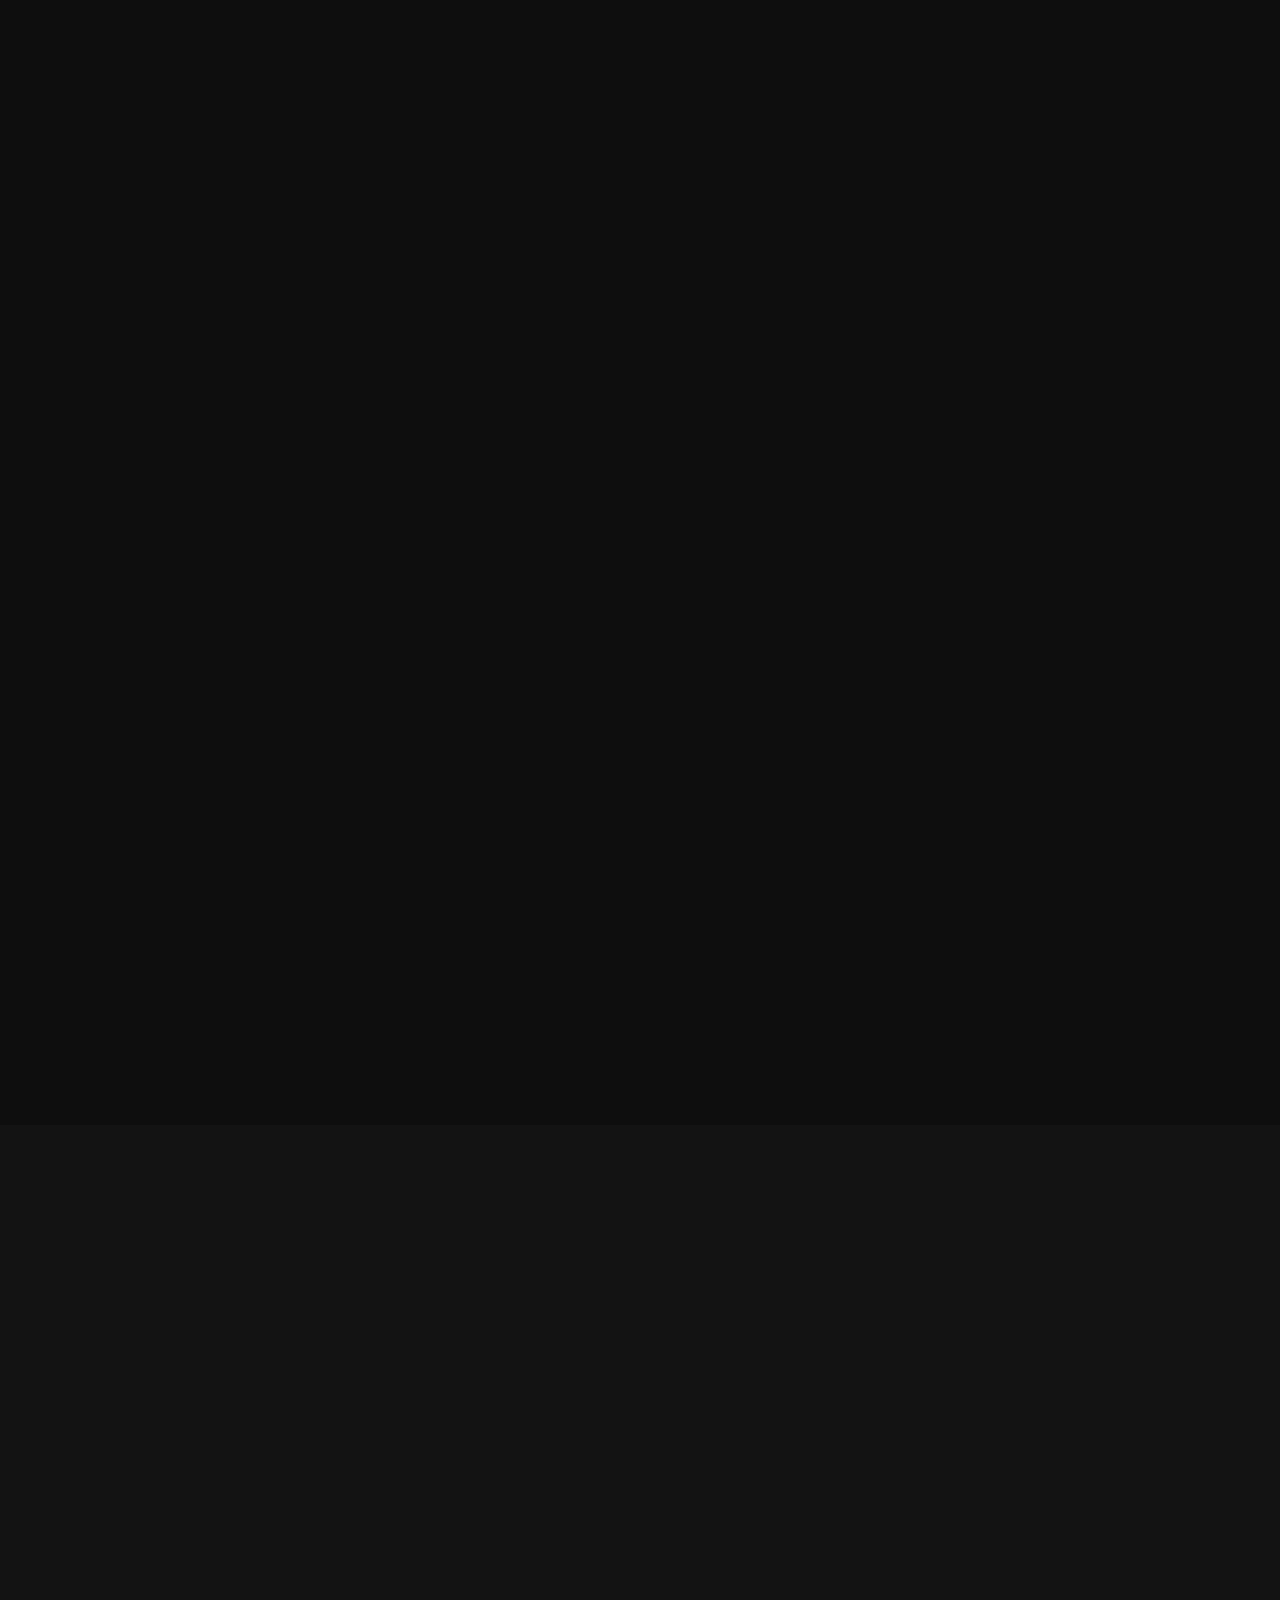
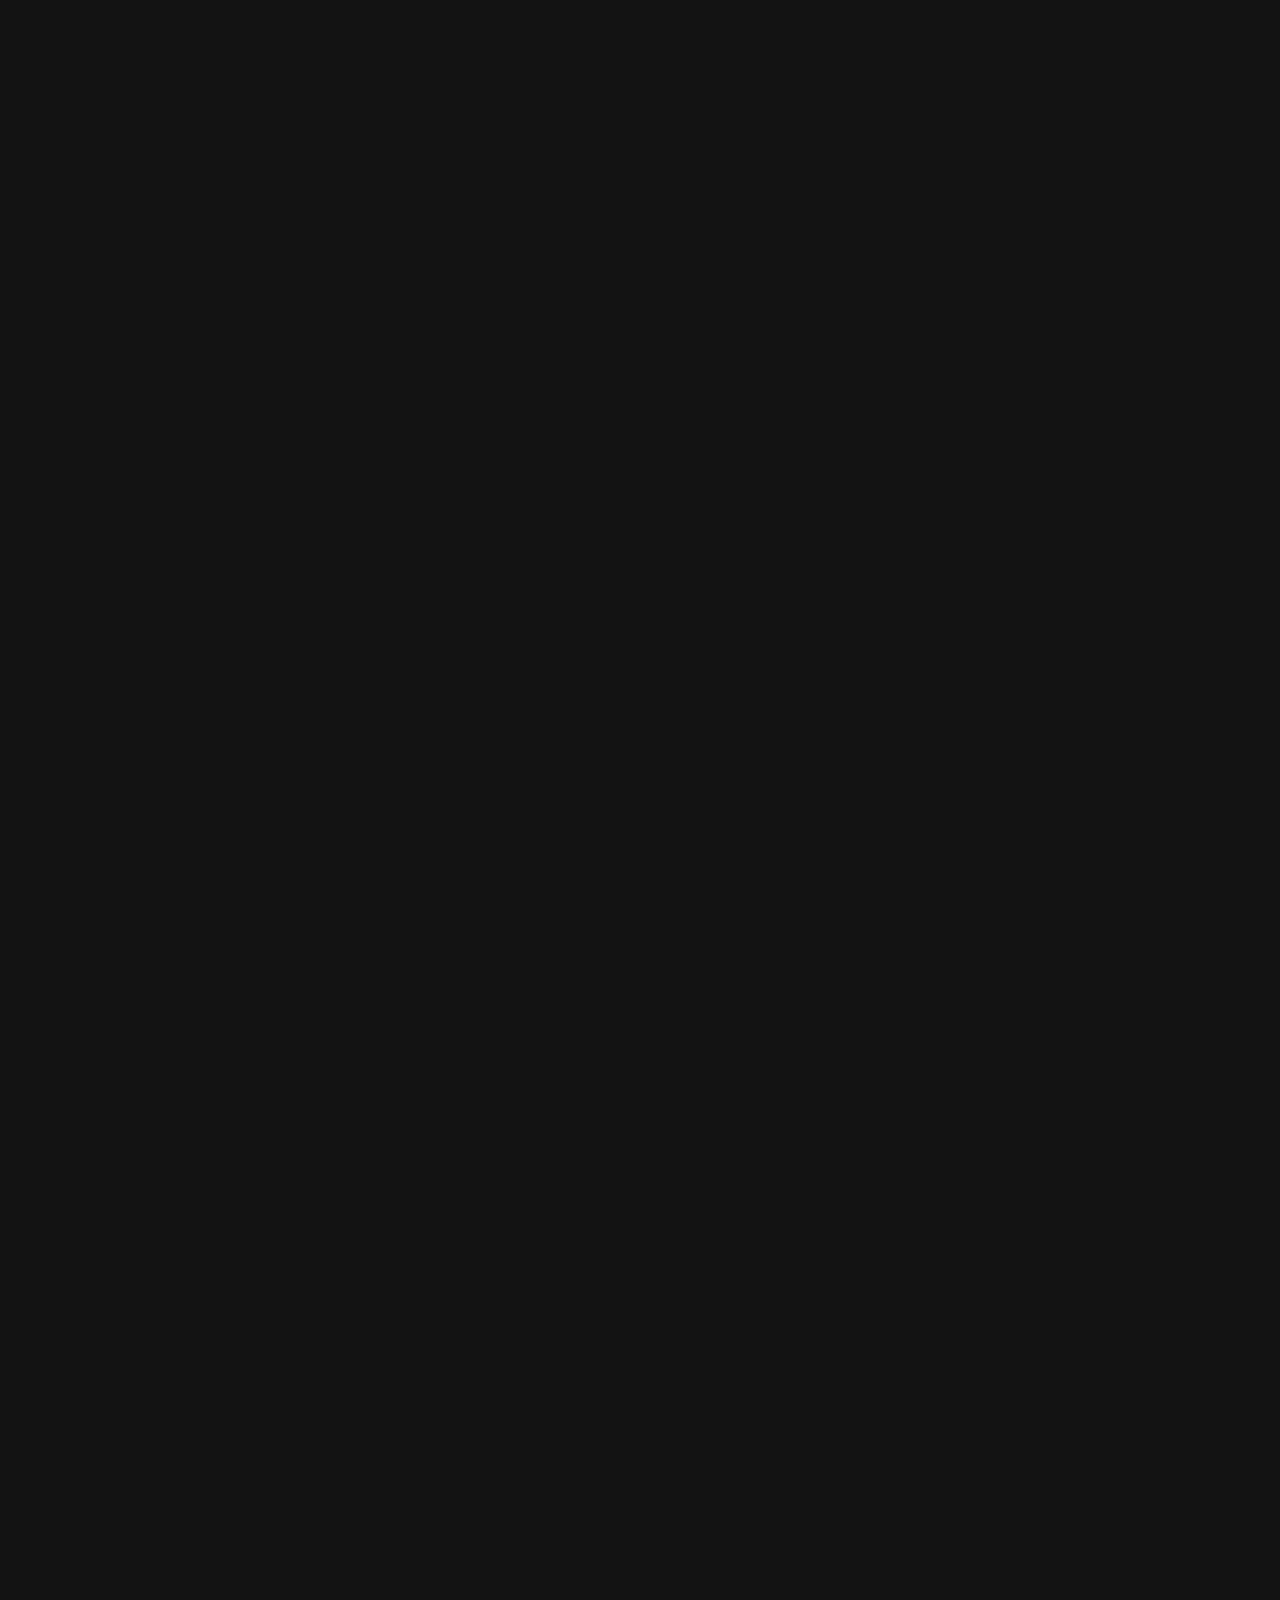
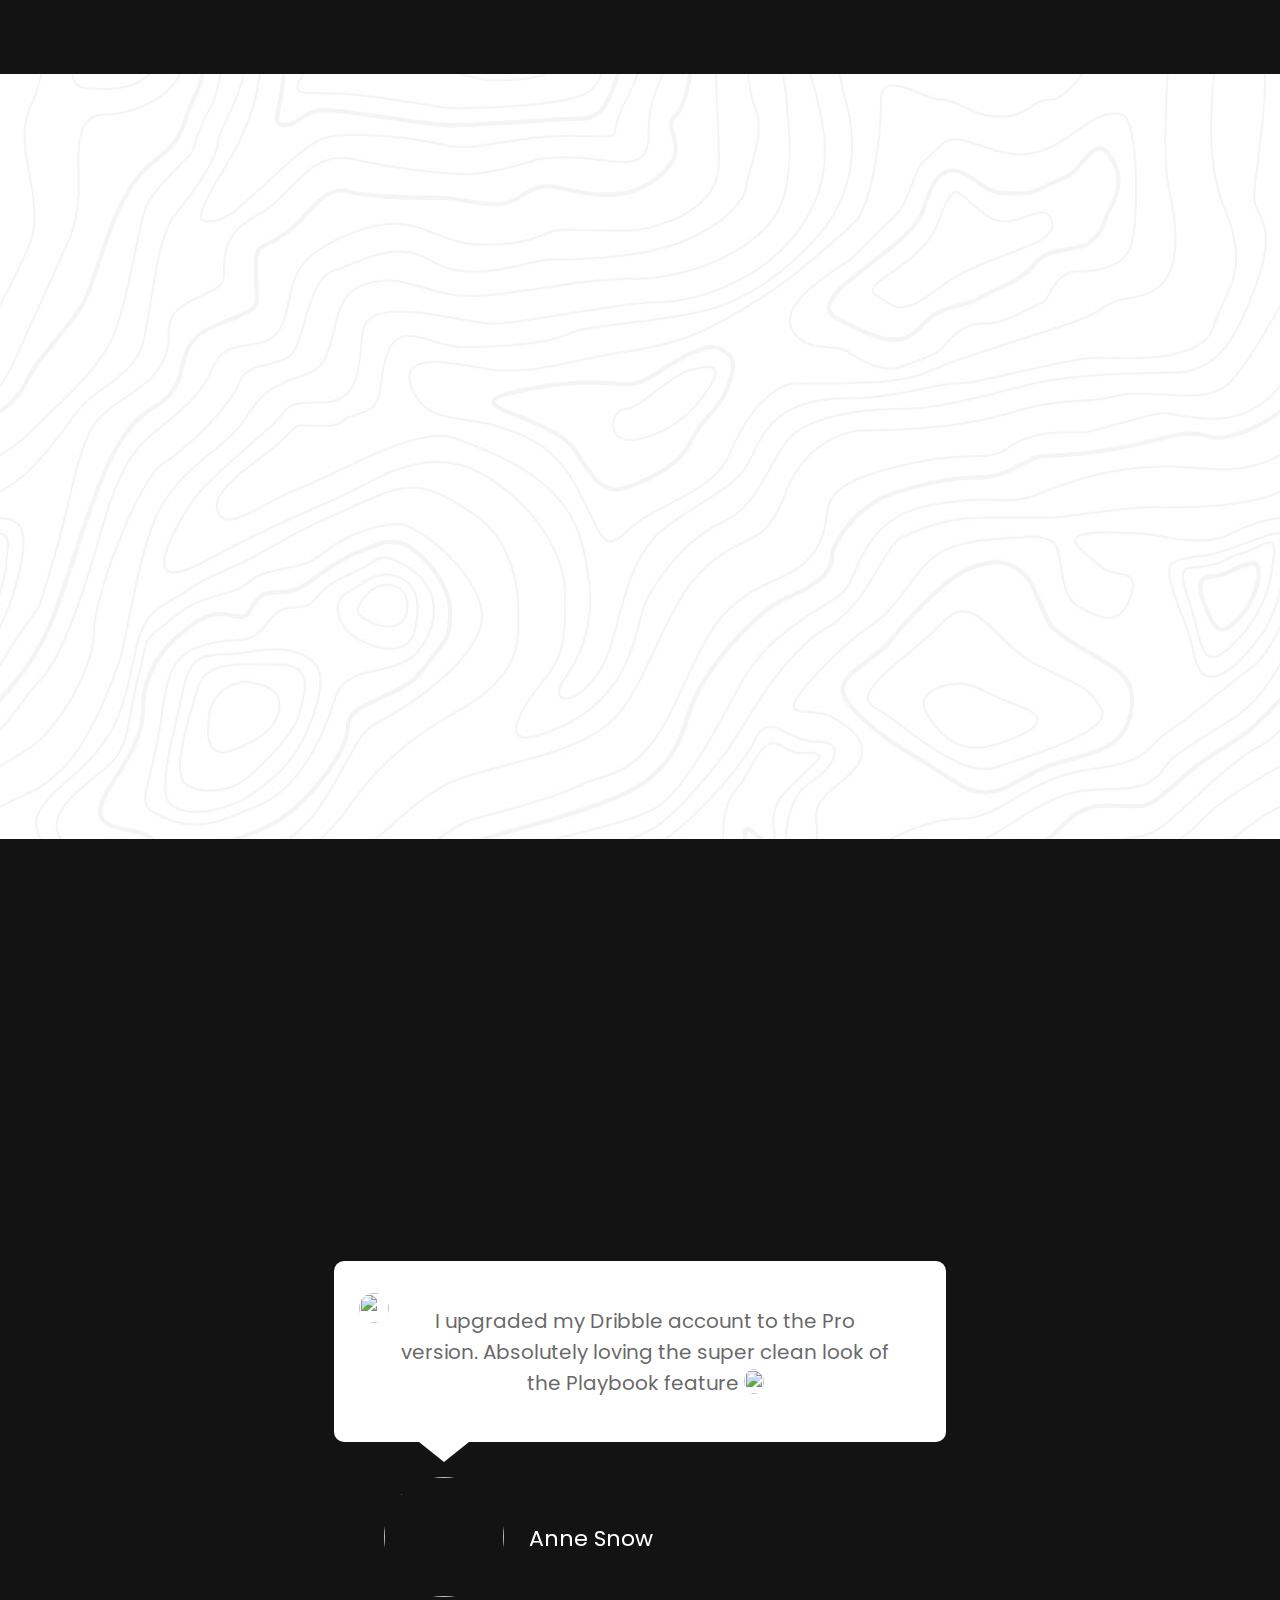
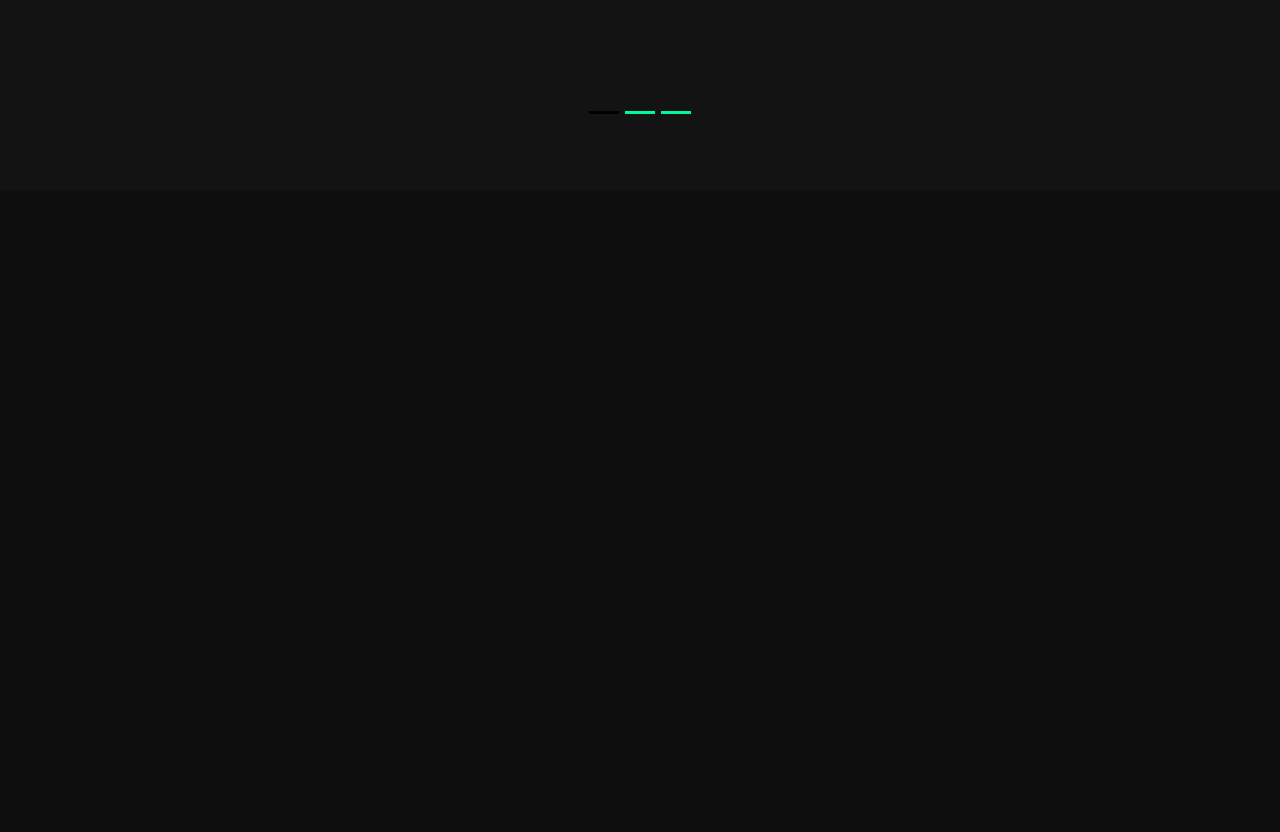
==== index.html @ e37e9ab7 "ff" ====
<!doctype html>
<html lang="en">
<head>
<meta charset="utf-8">
<meta name="viewport" content="width=device-width, initial-scale=1, shrink-to-fit=no">
<meta name="format-detection" content="telephone=no">
<meta name="theme-color" content="#33a16e"/>
<title>Pixel n Pixels</title>
<meta name="author" content="Themezinho">
<meta name="description" content="Unicord | Creative Portfolio for Freelancers & Agencies">
<meta name="keywords" content="creative, works, showcase, portfolio, highlight, projects, parallax, agency, digital, studio, css, animation, transition, svg, html, css">

<!-- SOCIAL MEDIA META -->
<meta property="og:description" content="Unicord | Creative Portfolio for Freelancers & Agencies">
<meta property="og:image" content="http://www.themezinho.net/unicord/preview.png">
<meta property="og:site_name" content="unicord">
<meta property="og:title" content="Unicord">
<meta property="og:type" content="website">
<meta property="og:url" content="http://www.themezinho.net/unicord">

<!-- TWITTER META -->
<meta name="twitter:card" content="summary">
<meta name="twitter:site" content="@unicord">
<meta name="twitter:creator" content="@unicord">
<meta name="twitter:title" content="unicord">
<meta name="twitter:description" content="Unicord | Creative Portfolio for Freelancers & Agencies">
<meta name="twitter:image" content="http://www.themezinho.net/unicord/preview.png">


<!-- CSS FILES -->
<link rel="stylesheet" href="css/font-awesome.min.css">
<link rel="stylesheet" href="css/animate.min.css">
<link rel="stylesheet" href="css/swiper.min.css">
<link rel="stylesheet" href="css/bootstrap.min.css">
<link rel="stylesheet" href="css/style.css">
<link rel="stylesheet" href="css/style1.css">
<link rel="stylesheet" href="css/testimonials.css">
<link rel="stylesheet" href="css/clients.css">

<!-- Basic stylesheet -->
<link rel="stylesheet" href="css/owl.carousel.css">
 
<!-- Default Theme -->
<link rel="stylesheet" href="css/owl.theme.css">

<!-- <link rel="stylesheet" type="text/css" href="https://cdn.jsdelivr.net/gh/kenwheeler/slick@1.8.1/slick/slick-theme.css" />
<link rel="stylesheet" type="text/css" href="https://cdn.jsdelivr.net/npm/slick-carousel@1.8.1/slick/slick.css" />
<script type="text/javascript" src="https://cdn.jsdelivr.net/npm/slick-carousel@1.8.1/slick/slick.min.js"></script> -->

</head>
<body>
<!-- <div class="transition-overlay">
  <div class="green-layer"></div>
  <div class="black-layer"></div>
</div> -->
<!-- end transition-overlay -->
<nav class="navigation-menu">
  <div class="green-layer"></div>
  <div class="black-layer"></div>
  <div class="inner">
    <ul>
      <li><a href="#">About Us</a>
      </li>
      <li><a href="unicord.html">Portfolio</a></li>
      <li><a href="#">Services</a>
      </li>
      <li><a href="news.html">Client</a></li>
      <li><a href="say-hello.html">Contact</a></li>
    </ul>
    <address>
    Pixels n Pixel<br>
    Address<br>
    Contect
    </address>
  </div>
  <!-- end inner -->
</nav>
<!-- end navigation-menu -->
  <nav class="navbar">
    <!-- <div class="logo"> <a href="index.html"><img src="images/logo.png" alt="Image"></a> </div> -->
    <div class="logo"  > <a href="index.html"><img src="images/img/pnplogo.png" alt="Image"></a> </div>
    
    <!-- end logo -->
    <!-- <div class="email-us">Say <a href="#"><span>hello</span>Pixels n Pixel</a></div> -->
    <!-- <div class="email-us"> <a href="#">Pixels n Pixel</a></div> -->
    <!-- end email-us -->
    <!-- <div class="languages"> <a href="#" class="active">EN</a> <a href="#">RU</a> </div> -->
    <!-- end languages -->
    <div class="sandwich-nav"> <b>MENU</b>
      <div class="sandwich-btn circle" id="sandwich-btn" data-dist="7"> <span></span> <span></span> </div>
      <!-- end sandwich-btn -->

    </div>
    <!-- end sandwich-nav -->
  </nav>
  <!-- end navbar -->
<header class="header">
  <div class="slider">
    <div class="swiper-container gallery-top">
      <div class="swiper-wrapper">
        <div class="swiper-slide">
          <div class="slide-inner " style="background-image:url('images/img/CommercialWork.png')"> </div>
          <!-- end slide-inner -->
        </div>
        <!-- end swiper-slide -->
        <div class="swiper-slide">
          <div class="slide-inner bg-image" data-background="images/img/AnimationWork.png"> </div>
          <!-- end slide-inner -->
        </div>
        <!-- end swiper-slide -->
        <div class="swiper-slide">
          <div class="slide-inner bg-image" data-background="images/img/WineHomepagephoto.jpg"> </div>
          <!-- end slide-inner -->
        </div>
        <!-- end swiper-slide -->
        <div class="swiper-slide">
          <div class="slide-inner bg-image" data-background="images/img/GraphicDesignWork.jpg"> </div>
          <!-- end slide-inner -->
        </div>
      </div>
      <!-- Add Arrows -->
      <div class="swiper-pagination"></div>
    </div>
    <div class="swiper-container gallery-thumbs">
      <div class="swiper-wrapper">
        <div class="swiper-slide"> Commercial<a href="#">View Advertisement Work
          <div class="plus"><i class="fa fa-eye" aria-hidden="true"></i></div>
          </a> </div>
        <!-- end swiper-slide -->
        <div class="swiper-slide"> Animation<a href="#">View Animation Work
          <div class="plus"><i class="fa fa-eye" aria-hidden="true"></i></div>
          </a> </div>
        <!-- end swiper-slide -->
        <div class="swiper-slide"> Photography<a href="#">View Photography Work
          <div class="plus"><i class="fa fa-eye" aria-hidden="true"></i></div>
          </a> </div>
        <!-- end swiper-slide -->
        <div class="swiper-slide"> Graphic Desing<a href="#">View Graphic Design Work
          <div class="plus"><i class="fa fa-eye" aria-hidden="true"></i></div>
          </a> </div>
      </div>
    </div>
  </div>
  <!-- end slider -->
  <ul class="social-media">
    <li><a href="https://www.facebook.com/pixelnpixels"><i class="fa fa-facebook"></i></a></li>
    <li><a href="https://twitter.com/PixelNPixels"><i class="fa fa-twitter"></i></a></li>
    <li><a href="#"><i class="fa fa-dribbble"></i></a></li>
    <li><a href="https://www.linkedin.com/company/pixelnpixels/"><i class="fa fa-linkedin"></i></a></li>
    <li><a href="https://www.youtube.com/channel/UC-dp2tQywR9Y2iyID9UK_Xg/featured"><i class="fa fa-youtube-play"></i></a></li>
  </ul>
  <div class="scroll-down"><b>SCROLL DOWN</b><span></span></div>
  <!-- end scroll-down -->
</header>
<!-- end header -->

<!-- <div class="header-spacing"></div> -->
<!-- end header-spacing -->
<!-- <main> -->
<section class="works">
  <div class="container">
    <div class="row">
      <div class="col-12 wow fadeIn">
        <!-- <h6 class="white">SMOOTH INTERFACE INTERACTION</h6> -->
        <h2 data-text="Works" class="white">Our selected works</h2>
      </div>
      <!-- end col-12 -->
      <div class="col-12">
        <div class="project-box wow fadeIn" data-bg="#faf8ed">
          <figure> <a href="images/img/CommercialWork.png" data-fancybox><img src="images/img/CommercialWork.png" alt="Image"></a></figure>
          <div class="content-box">
            <div class="inner white">
              <h3 class="white"><span>Commercial</span>Works</h3>
              <div class="custom-link"> <a href="works-single.html">
                <div class="lines white"> <span></span> <span></span> </div>
                <!-- end lines -->
                <b class="white">View More</b></a> </div>
              <!-- end custom-link -->
            </div>
            <!-- end inner -->
          </div>
          <!-- end content-box -->
        </div>
        <!-- end project-box -->
        <div class="project-box wow fadeIn" data-bg="#ece6f4">
          <figure> <a href="images/img/PhotographyWork.png" data-fancybox><img src="images/img/PhotographyWork.png" alt="Image"></a></figure>
          <div class="content-box">
            <div class="inner white">
              <h3 class="white"><span>Photography</span>Works</h3>
              <div class="custom-link"> <a href="works-single.html">
                <div class="lines"> <span></span> <span></span> </div>
                <!-- end lines -->
                <b class="white">View More</b></a> </div>
              <!-- end custom-link -->
            </div>
            <!-- end inner -->
          </div>
          <!-- end content-box -->
        </div>
        <!-- end project-box -->
        <div class="project-box wow fadeIn" data-bg="#ebf8f3">
          <figure> <a href="images/img/GraphicDesignWork.png" data-fancybox><img src="images/img/GraphicDesignWork.jpg" alt="Image"></a></figure>
          <div class="content-box">
            <div class="inner white">
              <h3 class="white"><span>Graphic Design</span>Works</h3>
              <div class="custom-link"> <a href="works-single.html">
                <div class="lines"> <span></span> <span></span> </div>
                <!-- end lines -->
                <b class="white">View More</b></a> </div>
              <!-- end custom-link -->
            </div>
            <!-- end inner -->
          </div>
          <!-- end content-box -->
        </div>
        <div class="project-box wow fadeIn" data-bg="#ece6f4">
          <figure> <a href="images/img/AnimationWork.png" data-fancybox><img src="images/img/AnimationWork.png" alt="Image"></a></figure>
          <div class="content-box">
            <div class="inner white">
              <h3 class="white"><span>Animation</span>Works</h3>
              <div class="custom-link"> <a href="works-single.html">
                <div class="lines"> <span></span> <span></span> </div>
                <!-- end lines -->
                <b class="white">View More</b></a> </div>
              <!-- end custom-link -->
            </div>
            <!-- end inner -->
          </div>
          <!-- end content-box -->
        </div>
        <!-- end project-box -->
      </div>
      <!-- end col-12 -->
    </div>
    <!-- end row -->
  </div>
  <!-- end container -->
</section>



<section class="clients">
  <div class="container">
    <div class="row">
      <div class="col-lg-5 wow fadeIn" style="visibility: visible; animation-name: fadeIn;">
        <h6>START WORKING WITH US</h6>
        <h2>Our clients</h2>
        <h4>Do you have a project opportunity, or are you just a looking to get creative solutions?</h4>
        <div class="custom-link wow fadeIn" style="visibility: visible; animation-name: fadeIn;"> <a href="#">
          <div class="lines"> <span></span> <span></span> </div>
          <!-- end lines --> 
          <b>BE OUR CLIENT</b></a> </div>
        <!-- end custom-link --> 
      </div>
      <!-- end col-4 -->
      <div class="col-lg-7 wow fadeIn" data-wow-delay="0.10s" style="visibility: visible; animation-delay: 0.1s; animation-name: fadeIn;">

         <div id="carouselExampleIndicators" class="carousel slide" data-ride="carousel">

           <!-- <div style="margin-top:10%">
            <ol class="carousel-indicators">
              <li data-target="#carousel-example" data-slide-to="0" class=""></li>
              <li data-target="#carousel-example" data-slide-to="1" class=""></li>
              <li data-target="#carousel-example" data-slide-to="2" class="active"></li>
            </ol>
          </div>   -->

            <ol class="carousel-indicators">
              <li data-target="#carouselExampleIndicators" data-slide-to="0" class="active"></li>
              <li data-target="#carouselExampleIndicators" data-slide-to="1" class=""></li>
              <!-- <li data-target="#carouselExampleIndicators" data-slide-to="2" class=""></li> -->
            </ol>

            <div class="carousel-inner">
              <div class="carousel-item active">
                <!-- <img src="..." alt="..."> -->
                <div class="carousel-caption  d-block">
                  <ul>
                    <li><img class="img" src="images/PNGLogo/BWLogo/401AutoRVGroup.png" alt="Image"><small>401AutoRVGroup</small></li>
                    <li><img class="img" src="images/PNGLogo/BWLogo/Afflatus.png" alt="Image"><small>Afflatus</small></li>
                    <li><img class="img" src="images/PNGLogo/BWLogo/AnantAssociatesPvtLtd.png" alt="Image"><small>AnantAssociatesPvtLtd</small></li>
                  </ul>
                  <ul>  
                    <li><img class="img" src="images/PNGLogo/BWLogo/Borges.png" alt="Image"><small>Borges</small></li>
                    <li><img class="img" src="images/PNGLogo/BWLogo/Excel.png" alt="Image"><small>Excel</small></li>
                    <li><img class="img" src="images/PNGLogo/BWLogo/FeroTravels.png" alt="Image"><small>FeroTravels</small></li>
                  </ul> 
                  <ul>
                    <li><img class="img" src="images/PNGLogo/BWLogo/GalaxyPacktech.png" alt="Image"><small>GalaxyPacktech</small></li>
                    <li><img class="img" src="images/PNGLogo/BWLogo/Iffort.png" alt="Image"><small>Iffort</small></li>
                    <li><img class="img" src="images/PNGLogo/BWLogo/Interiorig.png" alt="Image"><small>Interiorig</small></li>
                  </ul> 
                   
                </div>
              </div>

              <div class="carousel-item">
                <!-- <img src="..." alt="..."> -->
                <div class="carousel-caption  d-block">
                  
                  <ul>
                    <li><img class="img" src="images/PNGLogo/BWLogo/JAMartinStudio.png" alt="Image"><small>JAMartinStudio</small></li>
                    <li><img class="img" src="images/PNGLogo/BWLogo/KiiKii.png" alt="Image"><small>KiiKii</small></li>
                    <li><img class="img" src="images/PNGLogo/BWLogo/Konnectsell.png" alt="Image"><small>Konnectsell</small></li>
                  </ul>  
                  <ul>
                    <li><img class="img" src="images/PNGLogo/BWLogo/MisterBrown.png" alt="Image"><small>MisterBrown</small></li>
                    <li><img class="img" src="images/PNGLogo/BWLogo/OrchhaClub&Resort.png" alt="Image"><small>OrchhaClub&Resort</small></li>
                    <li><img class="img" src="images/PNGLogo/BWLogo/Pelican.png" alt="Image"><small>Pelican</small></li>
                    
                  </ul> 
                  <ul>
                   <li><img class="img" src="images/PNGLogo/BWLogo/RotaryInternational.png" alt="Image"><small>RotaryInternational</small></li>
                   <li><img class="img" src="images/PNGLogo/BWLogo/ShirgulTechnologies.png" alt="Image"><small>ShirgulTechnologies</small></li>
                    <li><img class="img" src="images/PNGLogo/BWLogo/Typerium.png" alt="Image"><small>Typerium</small></li>
                  </ul>
                </div>
              </div>

            
              
            </div>

            <!-- <a class="carousel-control-prev" href="#carouselExampleIndicators" role="button" data-slide="prev">
              <span class="carousel-control-prev-icon" aria-hidden="true"></span>
              <span class="sr-only">Previous</span>
            </a>
            <a class="carousel-control-next" href="#carouselExampleIndicators" role="button" data-slide="next">
              <span class="carousel-control-next-icon" aria-hidden="true"></span>
              <span class="sr-only">Next</span>
            </a> -->

      </div>
      <!-- end col-7 --> 
    </div>
    <!-- end row --> 
  </div>
  <!-- end container --> 
</section>
<!-- End Client -->


<section class="testimonialwork">
  <div class="container">
    <div class="row">
    
              <div class="col-12 wow fadeIn">
                <h2 data-text="Testimonial" class="white">What our <br>clients say</h2>
              </div>

                <div id="carouselExampleTwo" class="carousel slide" data-ride="carousel">
                    <ol class="carousel-indicators">
                      <li data-target="#carouselExampleTwo" data-slide-to="0" class="active"></li>
                      <li data-target="#carouselExampleTwo" data-slide-to="1" class=""></li>
                      <li data-target="#carouselExampleTwo" data-slide-to="2" class=""></li>
                    </ol>
                  <div class="carousel-inner">
                      <div class="carousel-item active">
                          <!-- <img src="..." alt="..."> -->
                          <div class="carousel-caption  d-block">

                             <div class=" col-sm-11 col-md-9 col-lg-8 col-xl-7 mx-auto my-5">
                                <div class="newcard">  
                                    <p class="post"> <span><img class="quote-img" style="width:30px;height:30px" src="https://i.imgur.com/i06xx2I.png"></span> <span class="post-txt">I upgraded my Dribble account to the Pro version. Absolutely loving the super clean look of the Playbook feature </span> <span><img class="nice-img" style="width: 20px;
    height: 25px;" src="https://i.imgur.com/l5AkSHd.png"></span> </p>
                                </div>
                                <div class="arrow-down"></div>
                                <div class="row d-flex justify-content-center">
                                    <div class=""> <img class="profile-pic fit-image" src="https://i.imgur.com/RCwPA3O.jpg"> </div>
                                    <p class="profile-name">Anne Snow</p>
                                </div>
                            </div>

                          </div>
                        </div>

                        <div class="carousel-item">
                          <!-- <img src="..." alt="..."> -->
                          <div class="carousel-caption  d-block">

                              <div class=" col-sm-11 col-md-9 col-lg-8 col-xl-7 mx-auto my-5">
                                <div class="newcard">  
                                    <p class="post"> <span><img class="quote-img" style="width:30px;height:30px" src="https://i.imgur.com/i06xx2I.png"></span> <span class="post-txt">I upgraded my Dribble account to the Pro version. Absolutely loving the super clean look of the Playbook feature </span> <span><img class="nice-img" style="width: 20px;
    height: 25px;" src="https://i.imgur.com/l5AkSHd.png"></span> </p>
                                </div>
                                <div class="arrow-down"></div>
                                <div class="row d-flex justify-content-center">
                                    <div class=""> <img class="profile-pic fit-image" src="https://i.imgur.com/RCwPA3O.jpg"> </div>
                                    <p class="profile-name">Anne Snow</p>
                                </div>
                            </div>

                          </div>
                        </div>

                        <div class="carousel-item">
                          <!-- <img src="..." alt="..."> -->
                          <div class="carousel-caption  d-block">
                         
                              <div class=" col-sm-11 col-md-9 col-lg-8 col-xl-7 mx-auto my-5">
                                <div class="newcard">  
                                    <p class="post"> <span><img class="quote-img" style="width:30px;height:30px" src="https://i.imgur.com/i06xx2I.png"></span> <span class="post-txt">I upgraded my Dribble account to the Pro version. Absolutely loving the super clean look of the Playbook feature </span> <span><img class="nice-img" style="width: 20px;
    height: 25px;" src="https://i.imgur.com/l5AkSHd.png"></span> </p>
                                </div>
                                <div class="arrow-down"></div>
                                <div class="row d-flex justify-content-center">
                                    <div class=""> <img class="profile-pic fit-image" src="https://i.imgur.com/RCwPA3O.jpg"> </div>
                                    <p class="profile-name">Anne Snow</p>
                                </div>
                            </div>

                          </div>
                        </div>

                      </div>
                  </div>
                </div>      

      
              
<!-- Original Testimonials -->
              <!-- <div class=" col-sm-11 col-md-9 col-lg-8 col-xl-7 mx-auto my-5">
                  <div class="newcard">  
                      <p class="post"> <span><img class="quote-img" src="https://i.imgur.com/i06xx2I.png"></span> <span class="post-txt">I upgraded my Dribble account to the Pro version. Absolutely loving the super clean look of the Playbook feature </span> <span><img class="nice-img" src="https://i.imgur.com/l5AkSHd.png"></span> </p>
                  </div>
                  <div class="arrow-down"></div>
                  <div class="row d-flex justify-content-center">
                      <div class=""> <img class="profile-pic fit-image" src="https://i.imgur.com/RCwPA3O.jpg"> </div>
                      <p class="profile-name">Anne Snow</p>
                  </div>
              </div> -->


    </div>
    <!-- end row -->
  </div>
  <!-- end container -->
</section>



<!--end Testimonial carousel  -->

<footer class="footer text-left">
  <div class="footer-quote wow fadeIn">
    <div class="container">
      <div class="row">
        <div class="col-lg-8"> <img src="images/img/pnplogo.png" alt="Image" class="img">
          <h2>Let's create the flexible website for your business ?</h2>
        </div>
      </div>
      <!-- end row -->
    </div>
    <!-- end container -->
  </div>
  <!-- end footer-quote -->
  <div class="footer-contact wow fadeIn">
    <div class="container">
      <div class="row"> <div class="col-md-4">
          <address>
          Nivki Kristiatik Street No : 81<br>
          Kiev – Ukraine
          </address>
        </div>
        <!-- end col-4 -->
        <div class="col-md-4">
          <address>
          +380 98 294 80 86<br>
          +90 598 558 24 80
          </address>
        </div>
        <!-- end col-4 -->
        <div class="col-md-3">
          <address>
          <a href="#">sayhello@brabus.ua</a>
          </address>
        </div>
        <!-- end col-2 -->
      </div>
      <!-- end row -->
    </div>
    <!-- end container -->
  </div>
  <!-- end footer-contact -->
  <div class="footer-bottom wow fadeIn">
    <div class="container">
      <div class="row">
        <div class="col-lg-8">
          <h5>Connect with us </h5>
          <ul>
            <li><a href="#">Behance</a></li>
            <li><a href="#">Instagram</a></li>
            <li><a href="#">Vimeo</a></li>
            <li><a href="#">Facebook</a></li>
          </ul>
        </div>
        <!-- end col-8 -->
      </div>
      <!-- end row -->
    </div>
    <!-- end container -->
  </div>
  <!-- end footer-bottom -->
</footer>
<!-- end footer -->




<!-- JS FILES -->
<script src="js/jquery.min.js"></script>
<script src="js/popper.min.js"></script>
<script src="js/bootstrap.min.js"></script>
<!-- Include js plugin -->
 <script src="js/jquery-1.9.1.min.js"></script> 
<script src="js/owl.carousel.js"></script>
<script>
$(document).ready(function() {
 
  $(".owl-carousel").owlCarousel({
    autoPlay: 3000, //Set AutoPlay to 3 seconds
 
      items : 4,
      itemsDesktop : [1199,3],
      itemsDesktopSmall : [979,3]
  });
 
});
</script>

<script src="js/swiper.min.js"></script>
<script src="js/wow.min.js"></script>
<script src="js/isotope.min.js"></script>
<script src="js/tilt.jquery.js"></script>
<script src="js/jquery.typewriter.js"></script>
<script src='js/TweenMax.min.js'></script>
<script src='js/imagesloaded.pkgd.min.js'></script>
<script src='js/particles.min.js'></script>
<script src='js/jquery.parallax.min.js'></script>
<script src='js/motion.blur.js'></script>
<script src="js/scripts.js"></script>


</body>
</html>
---- css/style.css ----
/*

@Author: Themezinho
@URL: http://www.themezinho.net

This file contains the styling for the actual theme, this
is the file you need to edit to change the look of the
theme.


// Table of contents //

	01.	GOOGLE FONTS
	02.	BODY
	03.	CUSTOM CLASSES
	04. FORM ELEMENTS
	05.	SECTIONS
	06.	HTML TAGS
	07.	LINKS
	08.	MODAL
	09.	PAGINATION
	10. PRELOADER
	11.	TRANSITION OVERLAY
	12.	SANDWICH BUTTON
	13.	SCROLL DOWN
	14.	NAVIGATION MENU
	15.	HEADER
	16.	SOCIAL MEDIA
	17.	NAVBAR
	18.	SLIDER
	19.	PAGE HEADER
	20.	VIDEO BG
	21.	WORKS
	22.	FEATURES CONTENT
	23.	LISTING CONTENT
	24.	FULL MEDIA CONTENT
	25.	INTRODUCTION
	26. OUR TEAM
	27.	NEWS
	28.	SAY HELLO
	29.	LOGOS
	30.	FOOTER
	31.	RESPONSIVE TABLET FIXES
	32. REPSONSIVE MOBILE FIXES



*/
/* GOOGLE FONTS */
@import url("https://fonts.googleapis.com/css?family=Fjalla+One|Poppins:300,400,600,800&subset=latin-ext");
* {
  outline: none !important;
}

body {
  font-size: 16px;
  background: #131313;
  font-family: "Poppins", sans-serif;
  -webkit-font-smoothing: antialiased;
  text-rendering: optimizeLegibility;
  -moz-osx-font-smoothing: grayscale;
  height: 100%;
  overflow: hidden;
}

html {
  height: 100%;
}

/* HTML ELEMENTS */
img {
  max-width: 100%;
}

b {
  font-weight: 600;
}

strong {
  font-weight: 800;
}

/* CUSTOM CLASSES */
@media (min-width: 1200px) {
  .container {
    max-width: 1240px;
  }
}
.header-spacing {
  width: 100%;
  height: 100%;
  display: flex;
  flex-wrap: wrap;
}

.overflow {
  overflow: hidden;
}

/* FORM ELEMENTS */
input[type=text] {
  height: 58px;
  line-height: 54px;
  display: inline-block;
  border: 2px solid #eee;
  padding: 0 20px;
}

textarea {
  height: 158px;
  line-height: 54px;
  display: inline-block;
  border: 2px solid #eee;
  padding: 20px;
}

label {
  display: block;
  font-weight: 600;
}

button[type=submit] {
  height: 58px;
  display: inline-block;
  padding: 0 40px;
  color: #fff;
  font-size: 13px;
  font-weight: 700;
  background: #000;
  color: #fff;
  border: none;
}

/* SECTIONS */
main {
  width: 100%;
  display: flex;
  flex-wrap: wrap;
  position: relative;
  z-index: 5;
  background: #171819;
}

/* LINKS */
a {
  -webkit-transition: 0.25s ease-in-out;
  -moz-transition: 0.25s ease-in-out;
  -ms-transition: 0.25s ease-in-out;
  -o-transition: 0.25s ease-in-out;
  transition: 0.25s ease-in-out;
  color: #000;
}
a:hover {
  text-decoration: underline;
}

/* GLITCH ANIMZ */
@keyframes noise-anim {
  0% {
    clip: rect(18px, 9999px, 16px, 0);
  }
  5% {
    clip: rect(129px, 9999px, 91px, 0);
  }
  10% {
    clip: rect(48px, 9999px, 117px, 0);
  }
  15% {
    clip: rect(19px, 9999px, 40px, 0);
  }
  20% {
    clip: rect(46px, 9999px, 53px, 0);
  }
  25% {
    clip: rect(90px, 9999px, 18px, 0);
  }
  30% {
    clip: rect(76px, 9999px, 129px, 0);
  }
  35% {
    clip: rect(48px, 9999px, 62px, 0);
  }
  40% {
    clip: rect(100px, 9999px, 80px, 0);
  }
  45% {
    clip: rect(105px, 9999px, 29px, 0);
  }
  50% {
    clip: rect(78px, 9999px, 79px, 0);
  }
  55% {
    clip: rect(7px, 9999px, 119px, 0);
  }
  60% {
    clip: rect(83px, 9999px, 108px, 0);
  }
  65% {
    clip: rect(80px, 9999px, 92px, 0);
  }
  70% {
    clip: rect(79px, 9999px, 68px, 0);
  }
  75% {
    clip: rect(14px, 9999px, 65px, 0);
  }
  80% {
    clip: rect(76px, 9999px, 78px, 0);
  }
  85% {
    clip: rect(44px, 9999px, 66px, 0);
  }
  90% {
    clip: rect(28px, 9999px, 118px, 0);
  }
  95% {
    clip: rect(125px, 9999px, 79px, 0);
  }
  100% {
    clip: rect(103px, 9999px, 15px, 0);
  }
}
@keyframes noise-anim-2 {
  0% {
    clip: rect(80px, 9999px, 50px, 0);
  }
  5% {
    clip: rect(79px, 9999px, 29px, 0);
  }
  10% {
    clip: rect(8px, 9999px, 80px, 0);
  }
  15% {
    clip: rect(69px, 9999px, 98px, 0);
  }
  20% {
    clip: rect(56px, 9999px, 95px, 0);
  }
  25% {
    clip: rect(4px, 9999px, 94px, 0);
  }
  30% {
    clip: rect(37px, 9999px, 75px, 0);
  }
  35% {
    clip: rect(91px, 9999px, 97px, 0);
  }
  40% {
    clip: rect(128px, 9999px, 127px, 0);
  }
  45% {
    clip: rect(75px, 9999px, 108px, 0);
  }
  50% {
    clip: rect(75px, 9999px, 110px, 0);
  }
  55% {
    clip: rect(94px, 9999px, 83px, 0);
  }
  60% {
    clip: rect(111px, 9999px, 112px, 0);
  }
  65% {
    clip: rect(5px, 9999px, 84px, 0);
  }
  70% {
    clip: rect(90px, 9999px, 54px, 0);
  }
  75% {
    clip: rect(10px, 9999px, 93px, 0);
  }
  80% {
    clip: rect(60px, 9999px, 47px, 0);
  }
  85% {
    clip: rect(70px, 9999px, 119px, 0);
  }
  90% {
    clip: rect(83px, 9999px, 119px, 0);
  }
  95% {
    clip: rect(55px, 9999px, 78px, 0);
  }
  100% {
    clip: rect(64px, 9999px, 91px, 0);
  }
}
/* DOTS MENU */
.dots-menu {
  float: right;
  position: relative;
  width: 20px;
  height: 20px;
  margin: 0;
  cursor: pointer;
}
.dots-menu .pix {
  position: absolute;
  width: 4px;
  height: 4px;
  background-color: #fff;
  border-radius: 100%;
  transition: 0.2s ease-in-out;
}
.dots-menu .pix:nth-of-type(1) {
  transform: translate(0px, 0px);
}
.dots-menu .pix:nth-of-type(2) {
  transform: translate(8px, 0px);
}
.dots-menu .pix:nth-of-type(3) {
  transform: translate(16px, 0px);
}
.dots-menu .pix:nth-of-type(4) {
  transform: translate(0px, 8px);
}
.dots-menu .pix:nth-of-type(5) {
  transform: translate(8px, 8px);
}
.dots-menu .pix:nth-of-type(6) {
  transform: translate(16px, 8px);
}
.dots-menu .pix:nth-of-type(7) {
  transform: translate(0px, 16px);
}
.dots-menu .pix:nth-of-type(8) {
  transform: translate(8px, 16px);
}
.dots-menu .pix:nth-of-type(9) {
  transform: translate(16px, 16px);
}
.dots-menu:hover .pix {
  background-color: #33a16e;
}
.dots-menu:hover .pix:nth-of-type(1) {
  transform: translate(-4px, -4px);
}
.dots-menu:hover .pix:nth-of-type(3) {
  transform: translate(20px, -4px);
}
.dots-menu:hover .pix:nth-of-type(7) {
  transform: translate(-4px, 20px);
}
.dots-menu:hover .pix:nth-of-type(9) {
  transform: translate(20px, 20px);
}
.dots-menu.active .pix:nth-of-type(1) {
  transform: translate(0, 0);
}
.dots-menu.active .pix:nth-of-type(2) {
  transform: translate(4px, 4px);
}
.dots-menu.active .pix:nth-of-type(3) {
  transform: translate(16px, 0);
}
.dots-menu.active .pix:nth-of-type(4) {
  transform: translate(4px, 12px);
}
.dots-menu.active .pix:nth-of-type(6) {
  transform: translate(12px, 4px);
}
.dots-menu.active .pix:nth-of-type(7) {
  transform: translate(0, 16px);
}
.dots-menu.active .pix:nth-of-type(8) {
  transform: translate(12px, 12px);
}
.dots-menu.active .pix:nth-of-type(9) {
  transform: translate(16px, 16px);
}
.dots-menu.active:hover .pix:nth-of-type(1) {
  transform: translate(-4px, -4px);
}
.dots-menu.active:hover .pix:nth-of-type(2) {
  transform: translate(2px, 2px);
}
.dots-menu.active:hover .pix:nth-of-type(3) {
  transform: translate(20px, -4px);
}
.dots-menu.active:hover .pix:nth-of-type(4) {
  transform: translate(2px, 14px);
}
.dots-menu.active:hover .pix:nth-of-type(6) {
  transform: translate(14px, 2px);
}
.dots-menu.active:hover .pix:nth-of-type(7) {
  transform: translate(-4px, 20px);
}
.dots-menu.active:hover .pix:nth-of-type(8) {
  transform: translate(14px, 14px);
}
.dots-menu.active:hover .pix:nth-of-type(9) {
  transform: translate(20px, 20px);
}

/* MODAL */
.modal .modal-dialog {
  width: 600px;
  max-width: 100%;
  margin: 0 auto;
}

.modal .modal-dialog .modal-content {
  width: 100%;
  height: 300px;
  margin-top: 30%;
  border-radius: 0;
  border: none;
  box-shadow: 0 0 40px rgba(0, 0, 0, 0.3);
  position: relative;
}

.modal .modal-dialog .modal-content .close {
  width: 50px;
  height: 50px;
  line-height: 50px;
  background: #33a16e;
  color: #fff;
  position: absolute;
  right: 0;
  top: 0;
  opacity: 1;
  text-align: center;
  font-size: 13px;
}

.modal #map {
  width: 100%;
  height: 300px;
  float: left;
}

/* PAGINATION */
.pagination {
  width: 100%;
  height: 40px;
  display: block;
  float: left;
  text-align: center;
  margin: 0;
}
.pagination li.page-item {
  float: none;
  display: inline-block;
}
.pagination li.page-item a.page-link {
  height: 40px;
  line-height: 36px;
  border: 2px solid #000;
  float: left;
  border-radius: 0 !important;
  font-size: 12px;
  color: #000;
  font-weight: 600;
  padding: 0 20px;
}

/* PRELOADER */
.preloader {
  width: 100%;
  height: 100%;
  position: fixed;
  left: 0;
  top: 0;
  z-index: 13;
  background: #33a16e;
  -webkit-transition: all 400ms cubic-bezier(0.595, 0.03, 0, 0.88);
  -moz-transition: all 400ms cubic-bezier(0.595, 0.03, 0, 0.88);
  -o-transition: all 400ms cubic-bezier(0.595, 0.03, 0, 0.88);
  transition: all 400ms cubic-bezier(0.595, 0.03, 0, 0.88);
  /* custom */
  -webkit-transition-timing-function: cubic-bezier(0.595, 0.03, 0, 0.88);
  -moz-transition-timing-function: cubic-bezier(0.595, 0.03, 0, 0.88);
  -o-transition-timing-function: cubic-bezier(0.595, 0.03, 0, 0.88);
  transition-timing-function: cubic-bezier(0.595, 0.03, 0, 0.88);
  /* custom */
}
.preloader .inner {
  width: 100%;
  height: 100%;
  position: absolute;
  left: 0;
  top: 0;
  background: url(../images/preloader.gif) center no-repeat #000;
  background-size: 80px 80px;
  -webkit-transition: all 400ms cubic-bezier(0.595, 0.03, 0, 0.88);
  -moz-transition: all 400ms cubic-bezier(0.595, 0.03, 0, 0.88);
  -o-transition: all 400ms cubic-bezier(0.595, 0.03, 0, 0.88);
  transition: all 400ms cubic-bezier(0.595, 0.03, 0, 0.88);
  /* custom */
  -webkit-transition-timing-function: cubic-bezier(0.595, 0.03, 0, 0.88);
  -moz-transition-timing-function: cubic-bezier(0.595, 0.03, 0, 0.88);
  -o-transition-timing-function: cubic-bezier(0.595, 0.03, 0, 0.88);
  transition-timing-function: cubic-bezier(0.595, 0.03, 0, 0.88);
  /* custom */
}
.preloader .holder {
  width: 100%;
  height: 26px;
  position: absolute;
  left: 0;
  top: 50%;
  margin-top: 50px;
  text-align: center;
}
.preloader .typewriter {
  height: 26px;
  line-height: 26px;
  display: inline-block;
  color: #fff;
}
.preloader .typewriter #typewriter-text {
  float: left;
  font-size: 12px;
  margin-left: 5px;
  margin-top: -2px;
  margin-right: 3px;
}
.preloader .typewriter #typewriter-suffix {
  width: 2px;
  height: 16px;
  display: inline-block;
  background: #33a16e;
  text-indent: -1000px;
  overflow: hidden;
}
.preloader .loader {
  width: 100%;
  height: 3px;
  border: none;
  border-radius: none;
  position: absolute;
  top: 0;
  left: 0;
}
.preloader .loader:after {
  content: "";
  display: block;
  width: 100%;
  height: 100%;
  z-index: 3;
  position: absolute;
  top: 0;
  left: 0;
}
.preloader .trackbar {
  width: 100%;
  height: 100%;
  border-radius: 0;
  color: #fff;
  text-align: center;
  position: relative;
  background: #808080;
  opacity: 0.99;
}
.preloader .loadbar {
  width: 0%;
  height: 100%;
  background: #33a16e;
  box-shadow: 0px 0px 10px #33a16e;
  position: absolute;
  top: 0;
  left: 0;
  z-index: 2;
  animation: flicker 5s infinite;
  overflow: hidden;
}

/* PAGE LOADED */
.page-loaded {
  overflow: inherit;
}
.page-loaded .preloader {
  left: 100%;
  transition-delay: 0.5s;
}
.page-loaded .preloader .inner {
  left: 100%;
}
.page-loaded .navbar {
  transform: translateY(0);
}
.page-loaded .header {
  margin: 0;
}
.page-loaded .header .slider {
  transform: scale(1);
  opacity: 1;
}
.page-loaded .header .slider .gallery-thumbs {
  transform: translateX(0);
  opacity: 1;
}

/* TRANSITION OVERLAY */
.transition-overlay {
  width: 100%;
  height: 100%;
  position: fixed;
  top: 0;
  left: 0;
  z-index: 13;
  visibility: hidden;
}
.transition-overlay .black-layer {
  width: 100%;
  height: 100%;
  position: absolute;
  left: -100%;
  top: 0;
  z-index: 3;
  background: #000;
  -webkit-transition: all 400ms cubic-bezier(0.595, 0.03, 0, 0.88);
  -moz-transition: all 400ms cubic-bezier(0.595, 0.03, 0, 0.88);
  -o-transition: all 400ms cubic-bezier(0.595, 0.03, 0, 0.88);
  transition: all 400ms cubic-bezier(0.595, 0.03, 0, 0.88);
  /* custom */
  -webkit-transition-timing-function: cubic-bezier(0.595, 0.03, 0, 0.88);
  -moz-transition-timing-function: cubic-bezier(0.595, 0.03, 0, 0.88);
  -o-transition-timing-function: cubic-bezier(0.595, 0.03, 0, 0.88);
  transition-timing-function: cubic-bezier(0.595, 0.03, 0, 0.88);
  /* custom */
}
.transition-overlay .green-layer {
  width: 100%;
  height: 100%;
  position: absolute;
  left: -100%;
  top: 0;
  z-index: 2;
  background: #33a16e;
  -webkit-transition: all 400ms cubic-bezier(0.595, 0.03, 0, 0.88);
  -moz-transition: all 400ms cubic-bezier(0.595, 0.03, 0, 0.88);
  -o-transition: all 400ms cubic-bezier(0.595, 0.03, 0, 0.88);
  transition: all 400ms cubic-bezier(0.595, 0.03, 0, 0.88);
  /* custom */
  -webkit-transition-timing-function: cubic-bezier(0.595, 0.03, 0, 0.88);
  -moz-transition-timing-function: cubic-bezier(0.595, 0.03, 0, 0.88);
  -o-transition-timing-function: cubic-bezier(0.595, 0.03, 0, 0.88);
  transition-timing-function: cubic-bezier(0.595, 0.03, 0, 0.88);
  /* custom */
}
.transition-overlay.open {
  visibility: visible;
}
.transition-overlay.open .green-layer {
  left: 0;
  transition-delay: 0s;
}
.transition-overlay.open .black-layer {
  left: 0;
  transition-delay: 0.4s;
}

/* SANDWICH BUTTON */
.sandwich-btn {
  width: 46px;
  height: 46px;
  float: right;
  position: relative;
  cursor: pointer;
  border-radius: 50%;
}
.sandwich-btn span {
  display: block;
  height: 2px;
  width: 18px;
  background: #fff;
  opacity: 1;
  position: absolute;
  right: 8px;
  -webkit-transform: rotate(0deg);
  -moz-transform: rotate(0deg);
  -o-transform: rotate(0deg);
  transform: rotate(0deg);
  -webkit-transition: 0.25s ease-in-out;
  -moz-transition: 0.25s ease-in-out;
  -o-transition: 0.25s ease-in-out;
  transition: 0.25s ease-in-out;
}
.sandwich-btn span:nth-child(1) {
  top: 12px;
}
.sandwich-btn span:nth-child(2) {
  top: 20px;
}
.sandwich-btn.open span:nth-child(1) {
  top: 16px;
  -webkit-transform: rotate(135deg);
  -moz-transform: rotate(135deg);
  -o-transform: rotate(135deg);
  transform: rotate(135deg);
}
.sandwich-btn.open span:nth-child(2) {
  top: 16px;
  -webkit-transform: rotate(-135deg);
  -moz-transform: rotate(-135deg);
  -o-transform: rotate(-135deg);
  transform: rotate(-135deg);
}

/* NAVIGATION MENU */
.navigation-menu {
  width: 100%;
  height: 100%;
  display: flex;
  flex-direction: column;
  justify-content: center;
  position: fixed;
  left: 0;
  top: 0;
  z-index: 8;
  visibility: hidden;
  -webkit-transition: 0.25s ease-in-out;
  -moz-transition: 0.25s ease-in-out;
  -ms-transition: 0.25s ease-in-out;
  -o-transition: 0.25s ease-in-out;
  transition: 0.25s ease-in-out;
}
.navigation-menu .black-layer {
  width: 100%;
  height: 100%;
  position: absolute;
  left: -100%;
  top: 0;
  z-index: 3;
  background: #000;
  -webkit-transition: all 400ms cubic-bezier(0.595, 0.03, 0, 0.88);
  -moz-transition: all 400ms cubic-bezier(0.595, 0.03, 0, 0.88);
  -o-transition: all 400ms cubic-bezier(0.595, 0.03, 0, 0.88);
  transition: all 400ms cubic-bezier(0.595, 0.03, 0, 0.88);
  /* custom */
  -webkit-transition-timing-function: cubic-bezier(0.595, 0.03, 0, 0.88);
  -moz-transition-timing-function: cubic-bezier(0.595, 0.03, 0, 0.88);
  -o-transition-timing-function: cubic-bezier(0.595, 0.03, 0, 0.88);
  transition-timing-function: cubic-bezier(0.595, 0.03, 0, 0.88);
  /* custom */
}
.navigation-menu .green-layer {
  width: 100%;
  height: 100%;
  position: absolute;
  left: -100%;
  top: 0;
  z-index: 2;
  background: #33a16e;
  -webkit-transition: all 400ms cubic-bezier(0.595, 0.03, 0, 0.88);
  -moz-transition: all 400ms cubic-bezier(0.595, 0.03, 0, 0.88);
  -o-transition: all 400ms cubic-bezier(0.595, 0.03, 0, 0.88);
  transition: all 400ms cubic-bezier(0.595, 0.03, 0, 0.88);
  /* custom */
  -webkit-transition-timing-function: cubic-bezier(0.595, 0.03, 0, 0.88);
  -moz-transition-timing-function: cubic-bezier(0.595, 0.03, 0, 0.88);
  -o-transition-timing-function: cubic-bezier(0.595, 0.03, 0, 0.88);
  transition-timing-function: cubic-bezier(0.595, 0.03, 0, 0.88);
  /* custom */
}
.navigation-menu .inner {
  color: #fff;
  position: relative;
  z-index: 4;
  text-align: center;
  -webkit-transition: all 400ms cubic-bezier(0.595, 0.03, 0, 0.88);
  -moz-transition: all 400ms cubic-bezier(0.595, 0.03, 0, 0.88);
  -o-transition: all 400ms cubic-bezier(0.595, 0.03, 0, 0.88);
  transition: all 400ms cubic-bezier(0.595, 0.03, 0, 0.88);
  /* custom */
  -webkit-transition-timing-function: cubic-bezier(0.595, 0.03, 0, 0.88);
  -moz-transition-timing-function: cubic-bezier(0.595, 0.03, 0, 0.88);
  -o-transition-timing-function: cubic-bezier(0.595, 0.03, 0, 0.88);
  transition-timing-function: cubic-bezier(0.595, 0.03, 0, 0.88);
  /* custom */
  opacity: 0;
  transform: scale(1.1);
}
.navigation-menu .inner ul {
  display: block;
  margin: 0;
  padding: 0;
}
.navigation-menu .inner ul li {
  display: block;
  margin: 0;
  padding: 0;
  position: relative;
}
.navigation-menu .inner ul li:hover ul {
  opacity: 1;
  visibility: visible;
}
.navigation-menu .inner ul li ul {
  width: 100%;
  height: 100%;
  display: flex;
  flex-direction: row;
  position: absolute;
  left: 0;
  top: 0;
  background: rgba(0, 0, 0, 0.95);
  text-align: center;
  flex-wrap: wrap;
  justify-content: center;
  align-items: center;
  opacity: 0;
  visibility: hidden;
  -webkit-transition: 0.25s ease-in-out;
  -moz-transition: 0.25s ease-in-out;
  -ms-transition: 0.25s ease-in-out;
  -o-transition: 0.25s ease-in-out;
  transition: 0.25s ease-in-out;
  transition-delay: 0s !important;
}
.navigation-menu .inner ul li ul li {
  margin: 0 20px;
  padding: 0;
  list-style: none;
  position: static;
}
.navigation-menu .inner ul li ul li a {
  float: left;
  font-size: 18px;
}
.navigation-menu .inner ul li ul li a:before {
  display: none;
}
.navigation-menu .inner ul li ul li a:hover {
  color: #33a16e;
}
.navigation-menu .inner ul li a {
  font-size: 50px;
  font-weight: 800;
  color: #fff;
  position: relative;
}
.navigation-menu .inner ul li a:before {
  content: "";
  width: 0;
  height: 10px;
  position: absolute;
  left: 0;
  bottom: 12px;
  background: #33a16e;
  z-index: -1;
  -webkit-transition: 0.25s ease-in-out;
  -moz-transition: 0.25s ease-in-out;
  -ms-transition: 0.25s ease-in-out;
  -o-transition: 0.25s ease-in-out;
  transition: 0.25s ease-in-out;
}
.navigation-menu .inner ul li a:hover {
  text-decoration: none;
}
.navigation-menu .inner ul li a:hover:before {
  width: 100%;
}
.navigation-menu .inner address {
  margin-top: 50px;
  font-size: 18px;
  font-family: "Fjalla One", sans-serif;
}
.navigation-menu.open {
  visibility: visible;
}
.navigation-menu.open .green-layer {
  left: 0;
  transition-delay: 0s;
}
.navigation-menu.open .black-layer {
  left: 0;
  transition-delay: 0.4s;
}
.navigation-menu.open .inner {
  opacity: 1;
  transition-delay: 0.5s;
  transform: scale(1);
}

/* HEADER */
.header {
  width: 100%;
  height: 100%;
  display: flex;
  flex-wrap: wrap;
  position: fixed;
  left: 0;
  top: 0;
}

/* SOCIAL MEDIA */
.social-media {
  width: 38px;
  position: absolute;
  z-index: 7;
  right: 60px;
  top: 200px;
  text-align: center;
  margin: 0;
  padding: 0;
}
.social-media li {
  width: 100%;
  float: left;
  display: block;
  padding: 0;
  list-style: none;
}
.social-media li a {
  width: 100%;
  float: left;
  color: #fff;
  font-size: 13px;
  margin: 10px 0;
}
.social-media li a:hover {
  color: #33a16e;
}

/* SCROLL DOWN */
.scroll-down {
  width: 1px;
  height: 90px;
  position: absolute;
  right: 63px;
  bottom: 30px;
  z-index: 2;
}
.scroll-down b {
  width: 100px;
  font-size: 10px;
  font-weight: 600;
  color: #fff;
  transform-origin: left;
  margin-left: -15px;
  margin-top: 0;
  transform: rotate(90deg);
  float: left;
}
.scroll-down span {
  display: block;
  position: relative;
  padding-top: 79px;
  text-align: center;
}

.scroll-down span::before {
  -webkit-animation: elasticus 1.2s cubic-bezier(1, 0, 0, 1) infinite;
  -moz-animation: elasticus 1.2s cubic-bezier(1, 0, 0, 1) infinite;
  -o-animation: elasticus 1.2s cubic-bezier(1, 0, 0, 1) infinite;
  animation: elasticus 1.2s cubic-bezier(1, 0, 0, 1) infinite;
}

.scroll-down span::before {
  position: absolute;
  top: 0px;
  left: 50%;
  margin-left: -0.5px;
  width: 1px;
  height: 90px;
  background: #fff;
  content: "";
}

/* NAVBAR */
.navbar {
  width: 100%;
  height: 78px;
  display: flex;
  flex-wrap: wrap;
  padding: 20px 60px;
  position: fixed;
  left: 0;
  top: 0;
  z-index: 11;
  transform: translateY(-100%);
  -webkit-transition: all 400ms cubic-bezier(0.595, 0.03, 0, 0.88);
  -moz-transition: all 400ms cubic-bezier(0.595, 0.03, 0, 0.88);
  -o-transition: all 400ms cubic-bezier(0.595, 0.03, 0, 0.88);
  transition: all 400ms cubic-bezier(0.595, 0.03, 0, 0.88);
  /* custom */
  -webkit-transition-timing-function: cubic-bezier(0.595, 0.03, 0, 0.88);
  -moz-transition-timing-function: cubic-bezier(0.595, 0.03, 0, 0.88);
  -o-transition-timing-function: cubic-bezier(0.595, 0.03, 0, 0.88);
  transition-timing-function: cubic-bezier(0.595, 0.03, 0, 0.88);
  /* custom */
  transition-delay: 0.8s;
}
.navbar.hide {
  transform: translateY(-100%);
}
.navbar .logo {
  /* margin-left: 0; */
  margin-left:30px;
  /* margin-right: 30px; */
}
.navbar .logo img {
  /* height: 45px; */
}

.navbar .email-us {
  margin-left: 0;
  margin-right: auto;
  color: #fff;
  font-size: 14px;
}
.navbar .email-us a {
  color: #808080;
  text-decoration: underline;
}
.navbar .email-us a:hover {
  color: #fff;
}
.navbar .email-us a span {
  color: #fff;
  text-decoration: underline;
}
.navbar .languages {
  margin-right: 50px;
  font-family: "Fjalla One", sans-serif;
}
.navbar .languages a {
  float: left;
  margin-left: 10px;
  color: #808080;
  font-size: 14px;
  color: #808080;
}
.navbar .languages a:hover {
  color: #33a16e;
  text-decoration: none;
}
.navbar .languages a.active {
  color: #fff;
}
.navbar .sandwich-nav {
  margin-right: 0;
}
.navbar .sandwich-nav b {
  font-size: 14px;
  line-height: 38px;
  color: #fff;
  font-weight: 400;
  font-family: "Fjalla One", sans-serif;
}
.navbar .sandwich-nav .circle {
  width: 38px;
  height: 38px;
  float: right;
  border: 2px solid rgba(255, 255, 255, 0.2);
  border-radius: 50%;
  margin-left: 10px;
  position: relative;
  cursor: pointer;
}
.navbar .sandwich-nav .circle.open {
  border-color: #fff;
  background: #fff;
}
.navbar .sandwich-nav .circle.open span {
  background: #000;
}

/* SLIDER */
.header {
  margin: 0;
}
.header .slider {
  width: 100%;
  height: 100%;
  position: absolute;
  left: 0;
  top: 0;
  transform: scale(1.4);
  -webkit-transition: all 400ms cubic-bezier(0.595, 0.03, 0, 0.88);
  -moz-transition: all 400ms cubic-bezier(0.595, 0.03, 0, 0.88);
  -o-transition: all 400ms cubic-bezier(0.595, 0.03, 0, 0.88);
  transition: all 400ms cubic-bezier(0.595, 0.03, 0, 0.88);
  /* custom */
  -webkit-transition-timing-function: cubic-bezier(0.595, 0.03, 0, 0.88);
  -moz-transition-timing-function: cubic-bezier(0.595, 0.03, 0, 0.88);
  -o-transition-timing-function: cubic-bezier(0.595, 0.03, 0, 0.88);
  transition-timing-function: cubic-bezier(0.595, 0.03, 0, 0.88);
  /* custom */
  transition-delay: 0.6s;
  opacity: 0;
}
.header .slider:after {
  content: "";
  width: 100%;
  height: 100%;
  position: absolute;
  left: 0;
  top: 0;
  /* background: url(../images/lines.png); */
  z-index: 1;
}
.header .gallery-top {
  width: 100%;
  height: 100%;
  position: absolute;
  left: 0;
  top: 0;
  z-index: 1;
  background: #000;
}
.header .gallery-top .swiper-wrapper {
  opacity: 0.6;
}
.header .gallery-top .swiper-wrapper .slide-inner {
  width: 100%;
  height: 100%;
  position: absolute;
  left: 0;
  top: 0;
  z-index: 1;
  background-size: cover;
  background-position: center;
  display: flex;
  justify-content: center;
  align-items: center;
}

.header .gallery-thumbs {
  height: 60%;
  position: absolute;
  left: 60px;
  top: 20%;
  z-index: 2;
  overflow: hidden;
  transform: translateX(-100px);
  opacity: 0;
  -webkit-transition: all 400ms cubic-bezier(0.595, 0.03, 0, 0.88);
  -moz-transition: all 400ms cubic-bezier(0.595, 0.03, 0, 0.88);
  -o-transition: all 400ms cubic-bezier(0.595, 0.03, 0, 0.88);
  transition: all 400ms cubic-bezier(0.595, 0.03, 0, 0.88);
  /* custom */
  -webkit-transition-timing-function: cubic-bezier(0.595, 0.03, 0, 0.88);
  -moz-transition-timing-function: cubic-bezier(0.595, 0.03, 0, 0.88);
  -o-transition-timing-function: cubic-bezier(0.595, 0.03, 0, 0.88);
  transition-timing-function: cubic-bezier(0.595, 0.03, 0, 0.88);
  /* custom */
  transition-delay: 0.8s;
}
.header .gallery-thumbs .swiper-slide {
  width: 100%;
  display: flex;
  flex-direction: column;
  justify-content: center;
  /* font-size: 90px; */
  font-size:86px;
  color: #808080;
  /* color: white; */
  font-weight: 700;
}
.header .gallery-thumbs .swiper-slide.swiper-slide-active {
  color: #fff;
  /* color: green; */
}
.header .gallery-thumbs .swiper-slide.swiper-slide-active a {
  display: block;
}
.header .gallery-thumbs .swiper-slide a {
  /* font-size: 14px; */
  font-size:16px;
  display: none;
  float: right;
  /* color: #33a16e; */
  color:#00fa9a;
  font-weight: 600;
  margin-bottom: 0;
  margin-top: -20px;
}
.header .gallery-thumbs .swiper-slide a:hover {
  text-decoration: none;
}
.header .gallery-thumbs .swiper-slide a:hover .plus {
  color: #000;
  background: #fff;
}
.header .gallery-thumbs .swiper-slide a .plus {
  width: 30px;
  height: 30px;
  display: inline-block;
  border: 2px solid rgba(255, 255, 255, 0.3);
  border-radius: 50%;
  margin-left: 6px;
  text-align: center;
  line-height: 27px;
  color: #fff;
  -webkit-transition: 0.25s ease-in-out;
  -moz-transition: 0.25s ease-in-out;
  -ms-transition: 0.25s ease-in-out;
  -o-transition: 0.25s ease-in-out;
  transition: 0.25s ease-in-out;
}

.header .swiper-pagination {
  width: auto;
  position: absolute;
  left: 60px;
  bottom: 30px;
  color: #fff;
  z-index: 99;
}

.header .swiper-pagination span:first-child {
  font-size: 56px;
  height: 50px;
  line-height: 50px;
  float: left;
  overflow: hidden;
  padding-top: 3px;
  font-weight: 600;
}

.header .swiper-pagination span:last-child {
  font-size: 14px;
}

.header .swiper-pagination span:before {
  content: "0";
}

/* PARTICLES MASK */
.particles-mask {
  width: 100%;
  height: 100%;
  display: flex;
  flex-wrap: wrap;
  flex-direction: column;
  justify-content: center;
  text-align: center;
  position: absolute;
  top: 0;
  left: 0;
  background: url(../images/pattern-bg2.png) center no-repeat #131313;
  background-size: auto 100% !important;
  padding: 0 100px;
}
.particles-mask .inner {
  width: 100%;
}
.particles-mask .inner .masker {
  width: 100%;
  overflow: hidden;
  position: relative;
}
.particles-mask .inner .masker h1 {
  display: inline-block;
  margin-bottom: 15px;
  font-size: 12vw;
  font-weight: 800;
  line-height: 1;
  color: #fff;
  position: relative;
}
.particles-mask .inner .masker h1:before {
  content: attr(data-text);
  position: absolute;
  left: -2px;
  text-shadow: 1px 0 blue;
  top: 0;
  color: white;
  overflow: hidden;
  clip: rect(0, 900px, 0, 0);
  animation: noise-anim-2 3s infinite linear alternate-reverse;
}
.particles-mask .inner .masker h1:after {
  content: attr(data-text);
  position: absolute;
  left: 2px;
  text-shadow: -1px 0 red;
  top: 0;
  color: white;
  overflow: hidden;
  clip: rect(0, xw00px, 0, 0);
  animation: noise-anim 2s infinite linear alternate-reverse;
}
.particles-mask .inner h5 {
  color: #fff;
  font-weight: 300;
  font-size: 20px;
  padding: 0 30%;
  line-height: 30px;
  margin-bottom: 40px;
}
.particles-mask .inner a {
  height: 58px;
  line-height: 56px;
  display: inline-block;
  border: 1px solid #fff;
  color: #fff;
  padding: 0 45px;
  font-size: 12px;
  font-weight: 600;
}
.particles-mask .inner a:hover {
  background: #33a16e;
  color: #fff;
  border-color: #33a16e;
  text-decoration: none;
}
.particles-mask #particles-js {
  width: 100%;
  height: 100%;
  position: absolute;
  left: 0;
  top: 0;
  mix-blend-mode: darken;
}

/* MOTION BLUR */
.motion-blur {
  width: 100%;
  height: 100%;
  display: flex;
  flex-wrap: wrap;
  flex-direction: column;
  justify-content: center;
  position: absolute;
  left: 0;
  top: 0;
}
.motion-blur canvas {
  width: 100%;
  height: 100%;
  position: absolute;
  left: 0;
  top: 0;
}
.motion-blur .inner {
  display: inline-block;
  position: relative;
  z-index: 2;
  text-align: center;
}
.motion-blur .inner h1 {
  font-size: 10vw;
  font-weight: 800;
  color: #fff;
  -webkit-text-fill-color: transparent;
  -webkit-text-stroke-width: 1px;
  -webkit-text-stroke-color: #fff;
  line-height: 1;
  margin-bottom: 20px;
}
.motion-blur .inner h5 {
  font-size: 20px;
  font-weight: 800;
  color: #fff;
  margin-bottom: 40px;
}
.motion-blur .inner a {
  width: 48px;
  height: 48px;
  line-height: 46px;
  display: inline-block;
  text-align: center;
  color: #fff;
  border-radius: 50%;
  font-size: 24px;
  font-weight: 300;
  border: 2px solid #fff;
}
.motion-blur .inner a:hover {
  background: #fff;
  color: #000;
  text-decoration: none;
}

/* ANIMATION BG*/
.animation-bg {
  width: 100%;
  height: 100%;
  display: flex;
  flex-wrap: wrap;
  flex-direction: column;
  justify-content: center;
  position: absolute;
  left: 0;
  top: 0;
  background: url(../images/anim-hero.gif) center no-repeat #131313;
}
.animation-bg .inner {
  display: inline-block;
  position: relative;
  z-index: 2;
  text-align: center;
}
.animation-bg .inner img {
  display: inline-block;
  width: 650px;
  max-width: 100%;
}

/* VIDEO HERO */
.video-hero {
  width: 100%;
  height: 100%;
  display: flex;
  flex-wrap: wrap;
  flex-direction: column;
  justify-content: center;
  position: absolute;
  left: 0;
  top: 0;
}
.video-hero .inner {
  display: inline-block;
  position: relative;
  z-index: 2;
  text-align: center;
}
.video-hero .inner h1 {
  font-size: 10vw;
  font-weight: 800;
  color: #fff;
  -webkit-text-fill-color: transparent;
  -webkit-text-stroke-width: 1px;
  -webkit-text-stroke-color: #fff;
  line-height: 1;
  margin-bottom: 20px;
}
.video-hero .inner h5 {
  font-size: 20px;
  font-weight: 800;
  color: #fff;
  margin-bottom: 40px;
}
.video-hero a {
  height: 58px;
  line-height: 56px;
  display: inline-block;
  border: 1px solid #fff;
  color: #fff;
  padding: 0 45px;
  font-size: 12px;
  font-weight: 600;
}
.video-hero a:hover {
  background: #33a16e;
  color: #fff;
  border-color: #33a16e;
  text-decoration: none;
}

/* PAGE HEADER */
.page-header {
  width: 100%;
  height: 600px;
  display: flex;
  flex-wrap: wrap;
  flex-direction: column;
  justify-content: center;
  position: relative;
  background: #000;
  position: fixed;
  left: 0;
  top: 0;
}
.page-header:after {
  content: "";
  width: 100%;
  height: 100%;
  position: absolute;
  left: 0;
  top: 0;
  /* background: url(../images/lines.png); */
  z-index: 1;
}
.page-header .inner {
  width: 100%;
  padding: 0 60px;
  margin-top: 39px;
  position: relative;
  z-index: 3;
}
.page-header .inner h2 {
  font-size: 8em;
  font-weight: 800;
  line-height: 1;
  color: #fff;
  position: relative;
}
.page-header .inner h2:before {
  content: attr(data-text);
  position: absolute;
  left: -2px;
  text-shadow: 1px 0 blue;
  top: 0;
  color: white;
  overflow: hidden;
  clip: rect(0, 900px, 0, 0);
  animation: noise-anim-2 3s infinite linear alternate-reverse;
}
.page-header .inner h2:after {
  content: attr(data-text);
  position: absolute;
  left: 2px;
  text-shadow: -1px 0 red;
  top: 0;
  color: white;
  overflow: hidden;
  clip: rect(0, xw00px, 0, 0);
  animation: noise-anim 2s infinite linear alternate-reverse;
}
.page-header .inner p {
  font-size: 26px;
  line-height: 40px;
  color: #fff;
  font-weight: 300;
  margin-bottom: 0;
  padding-right: 40%;
}

.page-header-spacing {
  width: 100%;
  height: 600px;
  display: flex;
  flex-wrap: nowrap;
}

/* VIDEO BG */
.video-bg {
  width: 100%;
  height: 100%;
  position: absolute;
  left: 0;
  top: 0;
  overflow: hidden;
  background: #000;
}
.video-bg video {
  min-height: 100%;
  min-width: 100%;
  position: absolute;
  left: 0;
  top: 50%;
  transform: translateY(-50%);
  opacity: 0.1;
  mix-blend-mode: luminosity;
}

/* WORKS */
.works {
  width: 100%;
  display: flex;
  flex-wrap: wrap;
  padding-top: 150px;
  padding-bottom: 50px;
}
.works.two-cols ul li {
  width: 50%;
}
.works.four-cols ul li {
  width: 25%;
}
.works.four-cols ul li figure figcaption {
  padding: 20px;
}
.works.four-cols ul li figure figcaption h3 {
  font-size: 20px;
  margin-left: -30px;
}
.works.four-cols ul li figure figcaption small {
  margin-bottom: 20px;
}
.works ul {
  width: 100%;
  float: left;
  margin: 0;
  padding: 0;
}
.works ul li {
  width: 33.33333%;
  float: left;
  margin: 0;
  margin-bottom: 100px;
  padding: 0 5%;
  list-style: none;
}
.works ul li:nth-child(2n+2) {
  margin-top: 100px;
}
.works ul li:nth-child(3n+3) {
  margin-top: 50px;
}
.works ul li figure {
  position: relative;
  width: 100%;
  height: 100%;
  float: left;
  margin: 0;
  transform-style: preserve-3d;
}
.works ul li figure * {
  -webkit-transition: 0.25s ease-in-out;
  -moz-transition: 0.25s ease-in-out;
  -ms-transition: 0.25s ease-in-out;
  -o-transition: 0.25s ease-in-out;
  transition: 0.25s ease-in-out;
}
.works ul li figure:hover {
  margin: 0;
}
.works ul li figure:hover .thumb {
  box-shadow: 4px 21px 44px -13px rgba(0, 0, 0, 0.75);
}
.works ul li figure:hover figcaption {
  text-shadow: 2px 10px 10px rgba(0, 0, 0, 0.35);
}
.works ul li figure:hover figcaption a {
  opacity: 1;
}
.works ul li figure:hover figcaption .brand {
  opacity: 1;
}
.works ul li figure .thumb {
  width: 100%;
}
.works ul li figure figcaption {
  position: absolute;
  left: 0;
  bottom: 0;
  padding: 0 30px;
  padding-bottom: 50px;
  transform: translateZ(20px);
}
.works ul li figure figcaption .brand {
  height: 30px;
  margin-bottom: 40px;
  opacity: 0;
}
.works ul li figure figcaption h3 {
  font-weight: 800;
  color: #fff;
  margin-left: -50px;
}
.works ul li figure figcaption small {
  font-size: 10px;
  color: #fff;
  display: block;
  margin-bottom: 50px;
  font-weight: 600;
}
.works ul li figure figcaption a {
  display: inline-block;
  color: #fff;
  font-size: 12px;
  font-family: "Fjalla One", sans-serif;
  border-bottom: 2px solid #fff;
  padding-bottom: 2px;
  opacity: 0;
}
.works ul li figure figcaption a:hover {
  text-decoration: none;
}

/* WORKS FILTER */
.filter-bar {
  width: 100%;
  float: left;
  margin-bottom: 60px;
}
.filter-bar .works-filter {
  float: left;
  line-height: 20px;
  margin: 0;
  padding: 0;
}
.filter-bar .works-filter li {
  float: left;
  margin: 0;
  margin-right: 10px;
  padding: 0;
  list-style: none;
  opacity: 0;
  transform: translateY(10px);
  -webkit-transition: 0.25s ease-in-out;
  -moz-transition: 0.25s ease-in-out;
  -ms-transition: 0.25s ease-in-out;
  -o-transition: 0.25s ease-in-out;
  transition: 0.25s ease-in-out;
}
.filter-bar .works-filter li:nth-child(1) {
  transition-delay: 0s;
}
.filter-bar .works-filter li:nth-child(2) {
  transition-delay: 0.05s;
}
.filter-bar .works-filter li:nth-child(3) {
  transition-delay: 0.1s;
}
.filter-bar .works-filter li:nth-child(4) {
  transition-delay: 0.15s;
}
.filter-bar .works-filter li:nth-child(5) {
  transition-delay: 0.2s;
}
.filter-bar .works-filter li:nth-child(6) {
  transition-delay: 0.25s;
}
.filter-bar .works-filter li:nth-child(7) {
  transition-delay: 0.3s;
}
.filter-bar .works-filter li:nth-child(8) {
  transition-delay: 0.35s;
}
.filter-bar .works-filter li:nth-child(9) {
  transition-delay: 0.4s;
}
.filter-bar .works-filter li a {
  float: left;
  font-size: 13px;
  color: #fff;
  font-family: "Fjalla One", sans-serif;
  border-bottom: 2px solid transparent;
  padding: 0 2px;
  padding-bottom: 2px;
}
.filter-bar .works-filter li a.current {
  color: #33a16e;
  border-bottom: 2px solid #33a16e;
}
.filter-bar .works-filter li a:hover {
  color: #33a16e;
  text-decoration: none;
}
.filter-bar .works-filter.active li {
  opacity: 1;
  transform: translateY(0);
}

.filter-btn {
  float: right;
}
.filter-btn span {
  float: right;
  line-height: 22px;
  font-weight: 600;
  font-size: 13px;
  margin-right: 20px;
  color: #fff;
}

/* CASE DETAIL */
.case-details {
  width: 100%;
  display: flex;
  flex-wrap: wrap;
  background: #fff;
}
.case-details figure {
  width: 100%;
  float: left;
  margin-bottom: 30px;
}
.case-details figure img {
  width: 100%;
  float: left;
}
.case-details h3 {
  font-size: 80px;
  font-weight: 800;
  margin-bottom: 20px;
  margin-top: 150px;
}
.case-details h6 {
  font-weight: 300;
  font-size: 24px;
  line-height: 34px;
  padding-right: 40%;
  margin-bottom: 20px;
}
.case-details p {
  color: #808080;
}
.case-details p:last-child {
  margin-bottom: 60px;
}
.case-details .case-navbar {
  width: 100%;
  float: left;
  margin-bottom: 0;
  background: #fff;
  padding: 0;
  text-align: center;
  z-index: 2;
  position: -webkit-sticky;
  position: -moz-sticky;
  position: -ms-sticky;
  position: -o-sticky;
  position: sticky;
  top: 0;
}
.case-details .case-navbar ul {
  width: 100%;
  float: left;
  padding: 30px 0;
  margin: 0;
}
.case-details .case-navbar ul li {
  display: inline-block;
  margin: 0 30px;
  padding: 0;
  list-style: none;
}
.case-details .case-navbar ul li a {
  font-weight: 600;
}
.case-details .case-navbar ul li a:hover {
  color: #33a16e;
  text-decoration: none;
}

/* FEATURES CONTENT */
.features-content {
  width: 100%;
  display: flex;
  flex-wrap: wrap;
  padding-top: 150px;
  padding-bottom: 80px;
  background: #fff;
}
.features-content h2 {
  font-size: 50px;
  font-weight: 800;
  margin-bottom: 40px;
  margin-top: -10px;
}
.features-content h6 {
  font-size: 17px;
  font-weight: 300;
  line-height: 30px;
  color: #808080;
  padding-right: 20%;
}
.features-content h5 {
  font-size: 20px;
  font-weight: 300;
  color: #808080;
  margin-top: -20px;
  margin-bottom: 80px;
}
.features-content img {
  height: 55px;
  margin-bottom: 20px;
}
.features-content h4 {
  font-weight: 800;
  font-size: 15px;
  margin-bottom: 20px;
}
.features-content p {
  font-size: 14px;
  color: #808080;
  line-height: 22px;
}
.features-content ul {
  width: 100%;
  float: left;
  margin: 0;
  margin-top: -13px;
  margin-bottom: 70px;
  padding: 0;
}
.features-content ul li {
  width: 100%;
  float: left;
  margin: 0;
  padding: 5px 0;
  list-style: none;
  font-size: 14px;
  color: #808080;
}
.features-content a {
  font-size: 12px;
  color: #33a16e;
  display: inline-block;
  font-weight: 600;
  margin-bottom: 70px;
  position: relative;
}
.features-content a:before {
  content: "";
  width: 0;
  height: 2px;
  background: #33a16e;
  position: absolute;
  left: 0;
  bottom: 0;
  -webkit-transition: 0.25s ease-in-out;
  -moz-transition: 0.25s ease-in-out;
  -ms-transition: 0.25s ease-in-out;
  -o-transition: 0.25s ease-in-out;
  transition: 0.25s ease-in-out;
}
.features-content a:hover {
  text-decoration: none;
}
.features-content a:hover:before {
  width: 100%;
}

/* LISTING CONTENT */
.listing-content {
  width: 100%;
  display: flex;
  flex-wrap: wrap;
  padding: 150px 0;
  color: #fff;
}
.listing-content h3 {
  font-family: "Fjalla One", sans-serif;
}
.listing-content ul {
  width: 100%;
  display: flex;
  flex-wrap: wrap;
  margin: 0;
  padding: 0;
}
.listing-content ul li {
  width: 100%;
  margin: 0;
  padding: 10px 0;
  list-style: none;
  font-size: 13px;
}

/* FULL MEDIA CONTENT */
.full-media-content {
  width: 100%;
  display: flex;
  flex-wrap: wrap;
  background-size: cover !important;
  position: relative;
}
.full-media-content .video-bg video {
  opacity: 1;
}
.full-media-content .sides {
  flex: 1;
  padding: 150px 0;
  position: relative;
}
.full-media-content .sides figure {
  width: 50%;
  position: relative;
  z-index: 2;
  float: right;
  margin-bottom: 0;
  margin-right: -40px;
  border: 10px solid #fff;
}
.full-media-content .sides figure img {
  width: 100%;
}
.full-media-content .inner-content {
  display: flex;
  flex-wrap: wrap;
  justify-content: center;
  flex-direction: column;
  background: rgba(0, 0, 0, 0.7);
  color: #fff;
}
.full-media-content .inner-content .inner {
  max-width: 700px;
  padding: 0 100px;
}
.full-media-content .inner-content h5 {
  font-family: "Fjalla One", sans-serif;
  font-size: 20px;
  line-height: 1;
  text-transform: uppercase;
}
.full-media-content .inner-content h2 {
  font-weight: 800;
  font-size: 60px;
  margin-bottom: 40px;
}
.full-media-content .inner-content p {
  color: #fff;
  margin-bottom: 40px;
  font-weight: 300;
}
.full-media-content .inner-content a {
  height: 58px;
  line-height: 54px;
  display: inline-block;
  border: 2px solid #fff;
  color: #fff;
  font-weight: 600;
  font-size: 12px;
  padding: 0 50px;
}
.full-media-content .inner-content a:hover {
  background: #fff;
  color: #000;
  text-decoration: none;
}

/* INTRODCUTION */
.introduction {
  width: 100%;
  display: flex;
  flex-wrap: wrap;
  padding: 150px 0;
  background: #fff;
}
.introduction h2 {
  font-weight: 800;
  margin-bottom: 30px;
}
.introduction h6 {
  font-weight: 600;
  margin-bottom: 10px;
}
.introduction h4 {
  font-weight: 300;
  margin-bottom: 30px;
  margin-top: 5px;
  line-height: 34px;
}
.introduction p {
  display: block;
  color: #808080;
  line-height: 26px;
}
.introduction p:last-child {
  margin-bottom: 0;
}
.introduction p span {
  position: relative;
  display: inline-block;
}
.introduction p span:after {
  content: "";
  position: absolute;
  left: 0;
  bottom: 3px;
  width: 100%;
  height: 5px;
  mix-blend-mode: hard-light;
  background: #33a16e;
}

/* OUR TEAM */
.our-team {
  width: 100%;
  display: flex;
  flex-wrap: wrap;
  padding-top: 150px;
  background: #f3f3f3;
}
.our-team * {
  -webkit-transition: 0.25s ease-in-out;
  -moz-transition: 0.25s ease-in-out;
  -ms-transition: 0.25s ease-in-out;
  -o-transition: 0.25s ease-in-out;
  transition: 0.25s ease-in-out;
}
.our-team figure {
  width: 100%;
  display: flex;
  flex-wrap: wrap;
  flex-direction: column;
  justify-content: center;
  position: relative;
  margin: 0;
  overflow: hidden;
}
.our-team figure img {
  width: 100%;
  float: left;
  filter: grayscale(1);
  mix-blend-mode: multiply;
}
.our-team figure figcaption {
  width: 100%;
  text-align: center;
  position: absolute;
  left: 0;
  bottom: 0;
  padding: 20px;
  opacity: 0;
  text-shadow: 1px 1px 1px rgba(0, 0, 0, 0.3);
}
.our-team figure figcaption h4 {
  font-size: 18px;
  font-weight: 800;
  color: #fff;
  margin-bottom: 0;
}
.our-team figure figcaption small {
  font-size: 12px;
  color: #fff;
}
.our-team figure:hover {
  background: url(../images/team-splash.png) center no-repeat;
  background-size: cover;
}
.our-team figure:hover img {
  transform: translateY(20px);
}
.our-team figure:hover figcaption {
  opacity: 1;
}

/* NEWS */
.news {
  width: 100%;
  display: flex;
  flex-wrap: wrap;
  padding: 150px 0;
  background: #fff;
}
.news .post {
  width: 100%;
  float: left;
  margin-bottom: 60px;
}
.news .post.post-single {
  margin-bottom: 0;
}
.news .post.post-single .post-content .post-title {
  font-size: 60px;
  line-height: 70px;
}
.news .post.post-single p:last-child {
  margin-bottom: 0;
}
.news .post .post-image {
  width: 100%;
  float: left;
  margin-bottom: 30px;
}
.news .post .post-image img {
  width: 100%;
}
.news .post .post-content {
  width: 100%;
  float: left;
  padding: 0 50px;
}
.news .post .post-content .social-share {
  width: 100%;
  float: left;
  padding: 0;
  margin-bottom: 40px;
}
.news .post .post-content .social-share li {
  float: left;
  margin-right: 5px;
  padding: 0;
  list-style: none;
  text-align: center;
}
.news .post .post-content .social-share li.facebook a {
  background: #475993;
}
.news .post .post-content .social-share li.twitter a {
  background: #76a9ea;
}
.news .post .post-content .social-share li.google-plus a {
  background: #f34a38;
}
.news .post .post-content .social-share li.linkedin a {
  background: #0077b7;
}
.news .post .post-content .social-share li.youtube a {
  background: #f61c0d;
}
.news .post .post-content .social-share li a {
  width: 44px;
  height: 44px;
  line-height: 44px;
  float: left;
  background: #33a16e;
  color: #fff;
  border: none;
  border-radius: 0;
}
.news .post .post-content .author {
  width: 100%;
  float: left;
  margin-bottom: 30px;
}
.news .post .post-content .author img {
  height: 40px;
  float: left;
  margin-right: 15px;
  border-radius: 50%;
}
.news .post .post-content .author span {
  float: left;
  line-height: 40px;
  font-size: 13px;
  color: #808080;
}
.news .post .post-content .author span b {
  font-weight: 600;
}
.news .post .post-content .post-categories {
  width: 100%;
  float: left;
  font-size: 13px;
  margin: 0;
  padding: 0;
  margin-bottom: 10px;
}
.news .post .post-content .post-categories li {
  float: left;
  margin: 0;
  margin-right: 7px;
  padding: 0;
  list-style: none;
}
.news .post .post-content .post-categories li a {
  float: left;
  color: #808080;
  text-decoration: underline;
}
.news .post .post-content .post-categories li a:hover {
  color: #33a16e;
}
.news .post .post-content .post-title {
  display: block;
  font-weight: 800;
  font-size: 40px;
  line-height: 50px;
  margin-bottom: 20px;
}
.news .post .post-content h5 {
  font-weight: 600;
  color: #33a16e;
  margin-bottom: 15px;
}
.news .post .post-content .post-date {
  display: block;
  margin-bottom: 20px;
  color: #color-green;
  font-weight: 600;
}
.news .post .post-content p {
  display: block;
  margin-bottom: 20px;
  color: #808080;
  line-height: 27px;
}
.news .post .post-content blockquote {
  width: 100%;
  display: block;
  background: #33a16e;
  padding: 20px;
  color: #fff;
}
.news .post .post-content blockquote p {
  color: #fff;
  font-size: 18px;
  font-weight: 600;
  line-height: 30px;
}
.news .post .post-content blockquote h5 {
  color: #fff;
  font-weight: 400;
  font-family: "Fjalla One", sans-serif;
  margin: 0;
  text-transform: uppercase;
  opacity: 0.7;
}
.news .post .post-content ul {
  width: 100%;
  display: block;
  margin-bottom: 20px;
  padding-left: 20px;
}
.news .post .post-content ul li {
  color: #808080;
  margin: 0;
  padding: 4px 0;
}
.news .post .post-content .post-link {
  font-size: 15px;
  color: #33a16e;
  display: inline-block;
  font-family: "Fjalla One", sans-serif;
  font-weight: 400;
  margin-bottom: 70px;
  position: relative;
  padding-bottom: 3px;
}
.news .post .post-content .post-link:before {
  content: "";
  width: 100%;
  height: 2px;
  background: #33a16e;
  position: absolute;
  left: 0;
  bottom: 0;
  -webkit-transition: 0.25s ease-in-out;
  -moz-transition: 0.25s ease-in-out;
  -ms-transition: 0.25s ease-in-out;
  -o-transition: 0.25s ease-in-out;
  transition: 0.25s ease-in-out;
}
.news .post .post-content .post-link:hover {
  text-decoration: none;
}
.news .post .post-content .post-link:hover:before {
  width: 0;
}

/* SAY HELLO */
.say-hello {
  width: 100%;
  display: flex;
  flex-wrap: wrap;
  padding: 150px 0;
  background: #fff;
}
.say-hello h3 {
  font-size: 50px;
  font-weight: 800;
  margin-bottom: 40px;
}
.say-hello .contact-box {
  width: 100%;
  float: left;
  margin-bottom: 30px;
}
.say-hello .contact-box span {
  display: block;
  color: #808080;
  font-size: 13px;
  font-weight: 600;
}
.say-hello .contact-box a {
  display: inline-block;
  color: #000;
}
.say-hello .map-link {
  font-size: 13px;
  font-weight: 600;
  margin-bottom: 40px;
  text-decoration: underline;
  color: #33a16e;
}
.say-hello .alert {
  width: 100%;
  float: left;
  border-radius: 0;
  border: none;
  padding: 30px 20px;
}
.say-hello .alert-danger {
  background: red;
  color: #fff;
}
.say-hello .alert-success {
  background: green;
  color: #fff;
}
.say-hello form {
  width: 100%;
  padding-right: 40%;
}
.say-hello form input[type=text] {
  width: 100%;
  float: left;
}
.say-hello form textarea {
  width: 100%;
  float: left;
}
.say-hello form label {
  font-size: 13px;
  color: #808080;
}
.say-hello #success, .say-hello #error {
  display: none;
}
.say-hello #success, .say-hello #error {
  float: left;
}
.say-hello #contact label.error {
  width: 100%;
  float: left;
  color: #f50c1a;
  margin-top: 10px;
}
.say-hello #contact input.error {
  width: 100%;
  border: 2px solid #f50c1a;
}
.say-hello #contact textarea.error {
  width: 100%;
  border: 2px solid #f50c1a;
}

/* LOGOS */
.logos {
  width: 100%;
  display: flex;
  flex-wrap: wrap;
  padding: 50px 0;
  background: #fff;
}
.logos * {
  -webkit-transition: 0.25s ease-in-out;
  -moz-transition: 0.25s ease-in-out;
  -ms-transition: 0.25s ease-in-out;
  -o-transition: 0.25s ease-in-out;
  transition: 0.25s ease-in-out;
}
.logos ul {
  width: 100%;
  display: flex;
  flex-wrap: wrap;
  flex-direction: row;
  margin: 0;
  padding: 0;
}
.logos ul li {
  width: 20%;
  margin: 25px 0;
  padding: 0;
  list-style: none;
  text-align: center;
  position: relative;
}
.logos ul li:hover img {
  opacity: 0;
  transform: scale(1.1);
}
.logos ul li:hover h6 {
  opacity: 1;
  margin-top: -10px;
}
.logos ul li figure {
  margin: 0;
}
.logos ul li figure img {
  height: 80px;
}
.logos ul li figure h6 {
  width: 100%;
  height: 20px;
  line-height: 20px;
  position: absolute;
  top: 50%;
  margin-top: 0;
  font-size: 13px;
  font-weight: 600;
  opacity: 0;
}

/* FOOTER */
.footer {
  width: 100%;
  display: flex;
  color: #fff;
  background: url(../images/anim-hero.gif) center no-repeat #131313;
  text-align: center;
  padding-top: 150px;
  padding-bottom: 50px;
  position: relative;
}
.footer img {
  height: 55px;
  display: inline-block;
  margin-bottom: 20px;
}
.footer h2 {
  font-size: 60px;
  font-weight: 700;
  margin-bottom: 30px;
}
.footer h5 {
  font-family: "Fjalla One", sans-serif;
  text-transform: uppercase;
  margin-bottom: 50px;
  color: #808080;
}
.footer ul {
  display: inline-block;
  margin-bottom: 20px;
  padding: 0;
}
.footer ul li {
  float: left;
  margin: 0 10px;
  padding: 0;
  list-style: none;
}
.footer ul li a {
  font-size: 12px;
  color: #fff;
}
.footer ul li a:hover {
  color: #33a16e;
}
.footer span {
  display: block;
  font-size: 11px;
  color: #989898;
}

/* RESPONSIVE TABLET FIXES */
@media only screen and (max-width: 991px), only screen and (max-device-width: 991px) {
  input[type=text], input[type=search], input[type=email], input[type=password], input[type=submit], textarea {
    border-radius: 0 !important;
    box-shadow: none !important;
    appearance: none;
    -webkit-appearance: none;
    -moz-appearance: none;
  }

  .header .gallery-thumbs {
    height: 60%;
    top: 20%;
  }

  .header .gallery-thumbs .swiper-slide {
    font-size: 70px;
  }

  .works ul li {
    width: 50%;
  }

  .works.four-cols ul li {
    width: 33.33333%;
  }

  .features-content h6 {
    margin-bottom: 50px;
    margin-top: -30px;
  }

  .full-media-content {
    flex-direction: column;
  }

  .full-media-content .sides figure {
    float: none;
    margin: 0 auto;
  }

  .full-media-content .inner-content {
    flex: none;
  }

  .page-header .inner h2 {
    font-size: 5em;
  }

  .page-header .inner p {
    padding-right: 20%;
  }

  .say-hello form {
    padding-right: 0;
    width: auto;
  }

  .say-hello form .form-group:last-child {
    margin-bottom: 0;
  }
}
/* RESPONSIVE MOBILE FIXES */
@media only screen and (max-width: 767px), only screen and (max-device-width: 767px) {
  .hide-mobile {
    display: none;
  }

  .navbar {
    padding: 20px 30px;
  }

  .navbar .email-us {
    display: none;
  }

  .navigation-menu .inner ul li a {
    font-size: 40px;
  }

  .navigation-menu .inner ul li ul li {
    margin: 0 15px;
  }

  .navigation-menu .inner address {
    font-size: 16px;
  }

  .header .swiper-pagination {
    left: 30px;
  }

  .header .gallery-thumbs {
    left: 30px;
    height: 30%;
    top: 35%;
  }

  .header .gallery-thumbs .swiper-slide {
    font-size: 50px;
  }

  .header .gallery-thumbs .swiper-slide a {
    margin-top: 0;
  }

  .particles-mask {
    padding: 0 30px;
  }

  .particles-mask .inner .masker h1 {
    font-size: 15vw;
  }

  .particles-mask .inner h5 {
    padding: 0;
  }

  .video-hero .inner h1 {
    font-size: 15vw;
  }

  .motion-blur .inner h1 {
    font-size: 14vw;
  }

  .page-header .inner {
    padding: 0 30px;
  }

  .page-header .inner h2 {
    font-size: 3em;
  }

  .page-header .inner p {
    font-size: 22px;
    line-height: 34px;
    padding-right: 0;
  }

  .introduction {
    padding: 80px 0;
  }

  .listing-content {
    padding: 80px 0;
  }

  .listing-content .mobile-spacing {
    margin-bottom: 50px;
  }

  .social-media {
    display: none;
  }

  .scroll-down {
    display: none;
  }

  .our-team {
    padding-top: 80px;
  }

  .works {
    padding-top: 80px;
    padding-bottom: 0;
  }

  .works ul li {
    width: 100%;
    margin-top: 0 !important;
    margin-bottom: 80px;
    padding: 0 12%;
  }

  .works ul li figure figcaption {
    padding-bottom: 30px;
  }

  .works.two-cols ul li {
    width: 100%;
  }

  .works.four-cols ul li {
    width: 100%;
  }

  .works.four-cols ul li figure figcaption {
    padding-bottom: 30px;
  }

  .features-content {
    text-align: center;
    padding-top: 80px;
    padding-bottom: 10px;
  }

  .features-content h2 {
    font-size: 40px;
  }

  .features-content h6 {
    padding-right: 0;
  }

  .full-media-content .sides {
    padding: 80px 0;
  }

  .full-media-content .sides figure {
    width: 70%;
    position: static;
    margin: 0 auto;
  }

  .full-media-content .inner-content .inner {
    max-width: 100%;
    padding: 0 30px;
  }

  .full-media-content .inner-content h2 {
    font-size: 44px;
  }

  .news {
    padding: 80px 0;
  }

  .news .post {
    margin-bottom: 10px;
  }

  .news .post .post-content {
    padding: 0;
  }

  .news .post .post-content .post-title {
    font-size: 30px;
    line-height: 40px;
  }

  .news .post.post-single .post-content .post-title {
    font-size: 36px;
    line-height: 46px;
  }

  .logos {
    padding: 30px 0;
  }

  .logos ul li {
    width: 33.33333%;
    margin: 25px auto;
  }

  .filter-bar {
    text-align: center;
  }

  .filter-bar .works-filter {
    width: 100%;
    float: left;
    margin-top: 20px;
    padding: 0 20px;
  }

  .filter-bar .works-filter li {
    float: none;
    display: inline-block;
    margin: 0 10px;
  }

  .filter-btn {
    float: none;
    margin: 0 auto;
    display: inline-block;
  }

  .case-details .case-navbar ul li {
    margin: 0 12px;
  }

  .case-details h3 {
    font-size: 60px;
  }

  .case-details h6 {
    padding-right: 0;
  }

  .say-hello {
    padding: 80px 0;
  }

  .say-hello h3 {
    font-size: 38px;
  }

  .footer {
    padding-top: 80px;
  }

  .footer h2 {
    font-size: 40px;
  }
}

/*# sourceMappingURL=style.css.map */
---- css/style1.css ----
@charset "UTF-8";
/*

@Author: Themezinho
@URL: http://www.themezinho.net

This file contains the styling for the actual theme, this
is the file you need to edit to change the look of the
theme.


// Table of contents //

	01.	GOOGLE FONTS
	02.	BODY
	03.	CUSTOM CLASSES
	04. FORM ELEMENTS
	05.	SECTIONS
	06.	HTML TAGS
	07.	LINKS
	08.	MODAL
	09.	PAGINATION
	10. PRELOADER
	11.	TRANSITION OVERLAY
	12.	SANDWICH BUTTON
	13.	SCROLL DOWN
	14.	NAVIGATION MENU
	15.	HEADER
	16.	SOCIAL MEDIA
	17.	NAVBAR
	18.	SLIDER
	19.	PAGE HEADER
	20.	VIDEO BG
	21.	WORKS
	22.	FEATURES CONTENT
	23.	LISTING CONTENT
	24.	FULL MEDIA CONTENT
	25.	INTRODUCTION
	26. OUR TEAM
	27.	NEWS
	28.	SAY HELLO
	29.	LOGOS
	30.	FOOTER
	31.	RESPONSIVE TABLET FIXES
	32. REPSONSIVE MOBILE FIXES



*/
@import url("https://fonts.googleapis.com/css?family=Dancing+Script|Fjalla+One|Poppins:400,600,800&subset=latin-ext");
/* BODY */
* {
  outline: none !important;
}
.white{
  color: white;
}
body {
  margin: 0;
  padding: 0;
  font-family: "Poppins", sans-serif;
  -webkit-font-smoothing: antialiased;
  text-rendering: optimizeLegibility;
  -moz-osx-font-smoothing: grayscale;
  font-size: 17px;
  color: #0e0e0e;
}

/* CUSTOM HTML ELEMENTS */
img {
  max-width: 100%;
}

/* CUSTOM ELEMENTS */
.overflow {
  overflow: hidden !important;
}

/* LINKS */
a {
  color: #0e0e0e;
  -webkit-transition: 0.25s ease-in-out;
  -moz-transition: 0.25s ease-in-out;
  -ms-transition: 0.25s ease-in-out;
  -o-transition: 0.25s ease-in-out;
  transition: 0.25s ease-in-out;
}

a:hover {
  color: #0e0e0e;
}

a:active {
  color: #0e0e0e;
}

/* SECTIONS */
section {
  overflow: hidden;
}

/* CUSTOM CONTAINER */
@media (min-width: 1280px) {
  .container {
    max-width: 1260px;
  }
}
@media (min-width: 1170px) {
  .container {
    max-width: 1100px;
  }
}
/* ODOMETER */
.odometer {
  line-height: 1;
}

.odometer.odometer-auto-theme .odometer-digit, .odometer.odometer-theme-car .odometer-digit {
  padding: 0;
}

.odometer.odometer-auto-theme .odometer-digit .odometer-digit-inner, .odometer.odometer-theme-car .odometer-digit .odometer-digit-inner {
  left: 0;
}

/* PAGINATION */
.pagination {
  display: block;
  text-align: center;
  margin-top: 50px;
}
.pagination a {
  display: inline-block;
  font-weight: 600;
  color: #0e0e0e;
  margin: 0 10px;
  font-size: 14px;
  border-bottom: 2px solid #0e0e0e;
  padding-bottom: 2px;
}
.pagination a:hover {
  text-decoration: none;
  border-bottom: 2px solid #01f7b6;
}

/* PAGE LOADED */
.page-loaded {
  overflow: inherit;
}
.page-loaded .preloader {
  bottom: -100%;
  transition-delay: 0.55s;
}
.page-loaded .preloader .layer {
  bottom: -100%;
}
.page-loaded .preloader .inner {
  transform: translateY(30px);
  opacity: 0;
}
.page-loaded header {
  transform: scale(1);
  transition-delay: 0.6s;
}
.page-loaded .navbar {
  transform: translateY(0);
  transition-delay: 0.75s;
}

/* PRELOADER */
.preloader {
  width: 100%;
  height: 100%;
  display: flex;
  flex-wrap: wrap;
  flex-direction: column;
  justify-content: center;
  text-align: center;
  position: fixed;
  left: 0;
  bottom: 0;
  z-index: 11;
  overflow: hidden;
  background: #01f7b6;
  -webkit-transition: all 0.5s ease;
  -moz-transition: all 0.5s ease;
  transition: all 0.5s ease;
  transition-duration: 700ms;
  -webkit-transition-duration: 700ms;
  transition-timing-function: cubic-bezier(0.86, 0, 0.07, 1);
  -webkit-transition-timing-function: cubic-bezier(0.86, 0, 0.07, 1);
}
.preloader .layer {
  width: 25%;
  height: 100%;
  position: absolute;
  bottom: 0;
  background: #000;
  z-index: 2;
  -webkit-transition: all 0.5s ease;
  -moz-transition: all 0.5s ease;
  transition: all 0.5s ease;
  transition-duration: 700ms;
  -webkit-transition-duration: 700ms;
  transition-timing-function: cubic-bezier(0.86, 0, 0.07, 1);
  -webkit-transition-timing-function: cubic-bezier(0.86, 0, 0.07, 1);
}
.preloader .layer:nth-child(1) {
  left: 0;
  transition-delay: 0.15s;
}
.preloader .layer:nth-child(2) {
  left: 25%;
  transition-delay: 0.2s;
}
.preloader .layer:nth-child(3) {
  left: 50%;
  transition-delay: 0.25s;
}
.preloader .layer:nth-child(4) {
  left: 75%;
  transition-delay: 0.3s;
}
.preloader .inner {
  margin: 0;
  position: relative;
  z-index: 3;
  -webkit-transition: all 0.5s ease;
  -moz-transition: all 0.5s ease;
  transition: all 0.5s ease;
  transition-duration: 700ms;
  -webkit-transition-duration: 700ms;
  transition-timing-function: cubic-bezier(0.86, 0, 0.07, 1);
  -webkit-transition-timing-function: cubic-bezier(0.86, 0, 0.07, 1);
}
.preloader figure {
  display: block;
  margin: 0;
}
.preloader figure img {
  height: 80px;
}
.preloader .typewriter {
  height: 26px;
  line-height: 26px;
  display: inline-block;
  transform: translateY(10px);
  color: #fff;
  font-family: "Fjalla One", sans-serif;
  font-size: 13px;
  text-transform: uppercase;
}
.preloader .typewriter #typewriter-text {
  float: left;
  margin-left: 5px;
  margin-top: -2px;
  margin-right: 3px;
}
.preloader .typewriter #typewriter-suffix {
  width: 2px;
  height: 22px;
  display: inline-block;
  background: #01f7b6;
  text-indent: -1000px;
  overflow: hidden;
}

/* TRANSITION OVERLAY */
.transition-overlay {
  width: 100%;
  height: 0;
  position: fixed;
  background: #01f7b6;
  left: 0;
  bottom: 0;
  z-index: 15;
  -webkit-transition: all 0.5s ease;
  -moz-transition: all 0.5s ease;
  transition: all 0.5s ease;
  transition-duration: 700ms;
  -webkit-transition-duration: 700ms;
  transition-timing-function: cubic-bezier(0.86, 0, 0.07, 1);
  -webkit-transition-timing-function: cubic-bezier(0.86, 0, 0.07, 1);
}
.transition-overlay .layer {
  width: 25%;
  height: 0;
  position: absolute;
  bottom: 0;
  background: #000;
  z-index: 2;
  -webkit-transition: all 0.5s ease;
  -moz-transition: all 0.5s ease;
  transition: all 0.5s ease;
  transition-duration: 700ms;
  -webkit-transition-duration: 700ms;
  transition-timing-function: cubic-bezier(0.86, 0, 0.07, 1);
  -webkit-transition-timing-function: cubic-bezier(0.86, 0, 0.07, 1);
}
.transition-overlay .layer:nth-child(1) {
  left: 0;
  transition-delay: 0.25s;
}
.transition-overlay .layer:nth-child(2) {
  left: 25%;
  transition-delay: 0.3s;
}
.transition-overlay .layer:nth-child(3) {
  left: 50%;
  transition-delay: 0.35s;
}
.transition-overlay .layer:nth-child(4) {
  left: 75%;
  transition-delay: 0.4s;
}
.transition-overlay.active {
  height: 100%;
}
.transition-overlay.active .layer {
  height: 100%;
}

/* EQUALIZER */
.equalizer {
  cursor: pointer;
  display: flex;
  flex-wrap: wrap;
}

.equalizer span {
  background: #01f7b6;
  width: 1px;
  height: 1px;
  top: 50%;
  bottom: 0;
  left: 0%;
  transform: translateY(-50%);
  position: absolute;
  transition: height 0.2s linear;
}

.equalizer span:nth-child(1) {
  margin-left: 4px;
}

.equalizer span:nth-child(2) {
  margin-left: 8px;
}

.equalizer span:nth-child(4) {
  margin-left: 12px;
}

.equalizer span:nth-child(5) {
  margin-left: 16px;
}

.equalizer span:nth-child(6) {
  margin-left: 20px;
}

.equalizer.paused span {
  height: 1px !important;
}

/* NAVIGATION MENU */
.navigation-menu {
  width: 100%;
  height: 100%;
  display: flex;
  flex-wrap: wrap;
  flex-direction: column;
  justify-content: center;
  align-items: center;
  position: fixed;
  left: 0;
  top: 0;
  z-index: 9;
  visibility: hidden;
}
.navigation-menu .bg-layers {
  width: 100%;
  height: 100%;
  display: flex;
  flex-wrap: wrap;
  position: absolute;
  left: 0;
  top: 0;
}
.navigation-menu .bg-layers * {
  -webkit-transition: all 0.5s ease;
  -moz-transition: all 0.5s ease;
  transition: all 0.5s ease;
  transition-duration: 700ms;
  -webkit-transition-duration: 700ms;
  transition-timing-function: cubic-bezier(0.86, 0, 0.07, 1);
  -webkit-transition-timing-function: cubic-bezier(0.86, 0, 0.07, 1);
}
.navigation-menu .bg-layers span {
  width: 0%;
  height: 100%;
  position: absolute;
  top: 0;
  transform: skewX(0);
  background: #0e0e0e;
}
.navigation-menu .bg-layers span:nth-child(1) {
  left: 0;
}
.navigation-menu .bg-layers span:nth-child(1):before {
  content: "";
  width: 150%;
  height: 100%;
  background: #0e0e0e;
  position: absolute;
  left: -149%;
  top: 0;
}
.navigation-menu .bg-layers span:nth-child(2) {
  left: 25%;
}
.navigation-menu .bg-layers span:nth-child(3) {
  left: 50%;
}
.navigation-menu .bg-layers span:nth-child(4) {
  left: 75%;
}
.navigation-menu .bg-layers span:nth-child(4):before {
  content: "";
  width: 150%;
  height: 100%;
  background: #0e0e0e;
  position: absolute;
  right: -149%;
  top: 0;
}
.navigation-menu .inner {
  position: relative;
  z-index: 3;
  color: #fff;
  text-align: center;
  padding-top: 96px;
}
.navigation-menu .inner * {
  -webkit-transition: 0.25s ease-in-out;
  -moz-transition: 0.25s ease-in-out;
  -ms-transition: 0.25s ease-in-out;
  -o-transition: 0.25s ease-in-out;
  transition: 0.25s ease-in-out;
}
.navigation-menu .inner .menu {
  display: block;
  min-height: 130px;
  opacity: 0;
  transform: translateY(-30px);
}
.navigation-menu .inner .menu ul {
  display: block;
  margin-bottom: 50px;
  padding: 0;
  position: relative;
}
.navigation-menu .inner .menu ul li {
  display: inline-block;
  margin: 0 20px;
  padding: 0;
  list-style: none;
}
.navigation-menu .inner .menu ul li:hover ul {
  opacity: 1;
  visibility: visible;
}
.navigation-menu .inner .menu ul li:hover ul li ul {
  opacity: 0;
  visibility: hidden;
}
.navigation-menu .inner .menu ul li a {
  display: inline-block;
  line-height: 1;
  font-size: 3vw;
  font-weight: 800;
  color: #fff;
  padding-bottom: 8px;
  border-bottom: 5px solid transparent;
}
.navigation-menu .inner .menu ul li a:hover {
  padding-bottom: 3px;
  border-bottom: 5px solid #01f7b6;
  text-decoration: none;
}
.navigation-menu .inner .menu ul li ul {
  width: 100%;
  min-height: inherit;
  position: absolute;
  left: 0;
  top: 70px;
  opacity: 0;
  visibility: hidden;
}
.navigation-menu .inner .menu ul li ul li {
  margin: 0 15px;
}
.navigation-menu .inner .menu ul li ul li a {
  font-size: 2vw;
  padding: 0;
  border-bottom: none;
}
.navigation-menu .inner .menu ul li ul li a:hover {
  padding: 0;
  border-bottom: none;
  color: #01f7b6;
}
.navigation-menu .inner .menu ul li ul li:hover ul {
  opacity: 1;
  visibility: visible;
}
.navigation-menu .inner .menu ul li ul li ul {
  top: 55px;
  opacity: 0;
  visibility: hidden;
}
.navigation-menu .inner .menu ul li ul li ul li {
  margin: 0 20px;
}
.navigation-menu .inner .menu ul li ul li ul li a {
  font-size: 20px;
  font-weight: 600;
}
.navigation-menu .inner blockquote {
  display: block;
  font-size: 2vw;
  font-family: "Fjalla One", sans-serif;
  text-transform: uppercase;
  color: #01f7b6;
  opacity: 0;
  transition-delay: 0.5s;
  transform: translateY(30px);
}
.navigation-menu.active .bg-layers {
  visibility: visible;
}
.navigation-menu.active .bg-layers span {
  width: calc(25% + 1px);
  transform: skewX(45deg);
}
.navigation-menu.active .bg-layers span:nth-child(1) {
  width: calc(25% + 1px);
}
.navigation-menu.active .bg-layers span:nth-child(4) {
  width: calc(25% + 1px);
}
.navigation-menu.active .inner .menu {
  opacity: 1;
  transform: translateY(0);
}
.navigation-menu.active .inner blockquote {
  opacity: 1;
  transform: translateY(0);
}
.navigation-menu.active {
  visibility: visible;
}

/* HAMBURGER */
.hamburger {
  float: left;
  width: 26px;
  height: 18px;
  position: relative;
}
.hamburger * {
  -webkit-transition: 0.25s ease-in-out;
  -moz-transition: 0.25s ease-in-out;
  -ms-transition: 0.25s ease-in-out;
  -o-transition: 0.25s ease-in-out;
  transition: 0.25s ease-in-out;
}
.hamburger span {
  display: block;
  position: absolute;
  left: 0;
  width: 100%;
  height: 1px;
  background: #01f7b6;
  z-index: 0;
}
.hamburger span:nth-child(1) {
  top: 0px;
  width: 50%;
}
.hamburger span:nth-child(2) {
  top: 8px;
}
.hamburger span:nth-child(3) {
  width: 50%;
  top: 16px;
  right: 0;
  left: auto;
}
.hamburger span:before, .hamburger span:after {
  position: absolute;
  content: "";
  display: block;
  top: 0;
  height: 100%;
  width: 0;
  right: 0;
  left: auto;
}
.hamburger span:before {
  z-index: 1;
  background: #fff;
  transition: all 0.15s linear 0s;
}
.hamburger span:after {
  z-index: 2;
  background: #01f7b6;
  transition: all 0.15s linear 0.3s;
}
.hamburger span:nth-child(2):before {
  transition-delay: 0.05s;
}
.hamburger span:nth-child(3):before {
  transition-delay: 0.1s;
}
.hamburger span:nth-child(2):after {
  transition-delay: 0.15s;
}
.hamburger span:nth-child(3):after {
  transition-delay: 0.2s;
}

.hamburger:hover span {
  width: 100% !important;
}
.hamburger:hover span:after, .hamburger:hover span:before {
  width: 100%;
  left: 0;
  right: auto;
}
.hamburger:hover span:after {
  z-index: 1;
  transition: all 0.15s linear 0s;
}
.hamburger:hover span:before {
  z-index: 2;
  transition: all 0.15s linear 0.3s;
}
.hamburger:hover span:nth-child(2):after {
  transition-delay: 0.05s;
}
.hamburger:hover span:nth-child(3):after {
  transition-delay: 0.1s;
}
.hamburger:hover span:nth-child(2):before {
  transition-delay: 0.15s;
}
.hamburger:hover span:nth-child(3):before {
  transition-delay: 0.2s;
}

.hamburger.open span:nth-child(1) {
  top: 9px;
  width: 100%;
  -webkit-transform: rotate(135deg);
  -moz-transform: rotate(135deg);
  -o-transform: rotate(135deg);
  transform: rotate(135deg);
}

.hamburger.open span:nth-child(2) {
  opacity: 0;
  left: -15px;
}

.hamburger.open span:nth-child(3) {
  top: 9px;
  width: 100%;
  -webkit-transform: rotate(-135deg);
  -moz-transform: rotate(-135deg);
  -o-transform: rotate(-135deg);
  transform: rotate(-135deg);
}

/* CUSTOM LINK */
.custom-link {
  display: block;
  transition: all 0.5s;
}

.custom-link * {
  -webkit-transition: 0.25s ease-in-out;
  -moz-transition: 0.25s ease-in-out;
  -ms-transition: 0.25s ease-in-out;
  -o-transition: 0.25s ease-in-out;
  transition: 0.25s ease-in-out;
}

.custom-link a {
  display: flex;
  flex-wrap: wrap;
  align-items: center;
  font-size: 14px;
  color: #0e0e0e;
}

.custom-link a:hover {
  text-decoration: none;
}

.custom-link b {
  font-weight: 600;
  display: inline-block;
  margin-left: 20px;
}

.custom-link .lines {
  width: 42px;
  height: 1px;
  float: left;
  overflow: hidden;
}

.custom-link .lines span:nth-child(1) {
  width: 100%;
  height: 1px;
  float: right;
  background: white;
}

.custom-link .lines span:nth-child(2) {
  width: 0;
  height: 1px;
  float: left;
  background: white;
}

.custom-link:hover .lines {
  width: 62px;
  margin-left: 20px;
}

.custom-link:hover .lines span:nth-child(1) {
  width: 0;
}

.custom-link:hover .lines span:nth-child(2) {
  width: 100%;
  transition-delay: 0.2s;
}

/* HEADER */
.header {
  width: 100%;
  height: 100vh;
  min-height: 660px;
  display: flex;
  flex-wrap: wrap;
  position: relative;
  background: #0e0e0e;
}
.header .container {
  position: relative;
  z-index: 2;
}
.header .container .tagline {
  display: block;
  color: #fff;
  text-transform: uppercase;
  margin-bottom: 15px;
}
.header .container .tagline span {
  color: #e8293b;
  float: left;
  font-weight: 600;
  color: #fff;
}
.header .container .tagline span:after {
  content: "";
  width: 22px;
  height: 1px;
  float: right;
  margin: 10px;
  background: #e8293b;
}
.header .container .tagline h6 {
  float: left;
  font-family: "Fjalla One", sans-serif;
  opacity: 0.5;
  margin-top: 2px;
  margin-bottom: 0;
}
.header .container h1 {
  width: 100%;
  float: left;
  font-weight: 800;
  color: #e8293b;
  font-size: 10vw;
  line-height: 1;
}
.header .container h1 span {
  -webkit-text-stroke-width: 1px;
  transform: translateY(-35%);
  margin-left: 4%;
  display: flex;
  -webkit-text-stroke-color: #fff;
  color: transparent;
}
.header .container .slide-btn {
  float: left;
}
.header .perspective {
  width: 100%;
  height: 100%;
  display: flex;
  flex-direction: column;
  justify-content: center;
  position: absolute;
  left: 0;
  top: 0;
  overflow: hidden;
  z-index: 0;
}
.header .perspective canvas {
  min-height: 100%;
  width: auto !important;
  position: absolute;
  left: 0;
  top: 0;
}
.header .particles-wrap {
  width: 100%;
  height: 100%;
  display: flex;
  flex-direction: column;
  justify-content: center;
  position: absolute;
  left: 0;
  top: 0;
  overflow: hidden;
  z-index: 0;
}
.header .particles-wrap .particles {
  width: 100%;
  height: calc(100% - 50px);
  position: absolute;
  left: 0;
  bottom: 0;
}
.header .video-bg {
  width: 100%;
  height: 100%;
  display: flex;
  flex-direction: column;
  justify-content: center;
  position: absolute;
  left: 0;
  top: 0;
  overflow: hidden;
  z-index: 0;
}
.header .video-bg:before {
  content: "";
  width: 100%;
  height: 100%;
  position: absolute;
  left: 0;
  top: 0;
  background: url(../images/bg-lines.png) center;
  z-index: 2;
}
.header .video-bg video {
  min-width: 100%;
  min-height: 100%;
  position: absolute;
  opacity: 0.8;
}

.page-header {
  width: 100%;
  height: 100vh;
  min-height: 660px;
  display: flex;
  flex-wrap: wrap;
  flex-direction: column;
  justify-content: center;
  position: relative;
  background: #0e0e0e;
}
.page-header .video-bg {
  width: 100%;
  height: 100%;
  position: absolute;
  left: 0;
  top: 0;
  overflow: hidden;
}
.page-header .video-bg:before {
  content: "";
  width: 100%;
  height: 100%;
  position: absolute;
  left: 0;
  top: 0;
  background: url(../images/bg-lines.png) center;
  z-index: 2;
}
.page-header .video-bg video {
  min-width: 100%;
  min-height: 100%;
  float: left;
  opacity: 0.2;
}
.page-header .container {
  position: relative;
  z-index: 3;
  padding: 0 10%;
}
.page-header .container h1 {
  font-weight: 800;
  font-size: 10vw;
  color: #fff;
  line-height: 1;
  text-indent: -5px;
}
.page-header .container p {
  margin-bottom: 0;
  font-family: "Fjalla One", sans-serif;
  color: #01f7b6;
}

header {
  transform: scale(1.5);
  -webkit-transition: all 0.5s ease;
  -moz-transition: all 0.5s ease;
  transition: all 0.5s ease;
  transition-duration: 700ms;
  -webkit-transition-duration: 700ms;
  transition-timing-function: cubic-bezier(0.86, 0, 0.07, 1);
  -webkit-transition-timing-function: cubic-bezier(0.86, 0, 0.07, 1);
}
header .left-side {
  width: 50%;
  height: 60px;
  display: flex;
  flex-wrap: wrap;
  align-content: flex-end;
  position: absolute;
  left: 0;
  top: 50%;
  transform: translateX(-50%) translateY(-50%) rotate(-90deg);
  margin-left: 30px;
  z-index: 3;
}
header .left-side ul {
  margin: 0 auto;
  padding: 0;
}
header .left-side ul li {
  display: inline-block;
  margin: 0 10px;
  padding: 0;
  list-style: none;
}
header .left-side ul li a {
  font-size: 14px;
  color: #fff;
  font-family: "Fjalla One", sans-serif;
  -webkit-transition: 0.25s ease-in-out;
  -moz-transition: 0.25s ease-in-out;
  -ms-transition: 0.25s ease-in-out;
  -o-transition: 0.25s ease-in-out;
  transition: 0.25s ease-in-out;
  padding-bottom: 6px;
  border-bottom: 2px solid transparent;
}
header .left-side ul li a:hover {
  padding-bottom: 1px;
  border-bottom: 2px solid #fff;
  text-decoration: none;
}
header .scroll-down {
  position: absolute;
  left: 0;
  bottom: 0;
  z-index: 3;
}
header .scroll-down small {
  width: 98px;
  display: inline-block;
  transform: rotate(-90deg);
  margin-bottom: 50px;
  color: #fff;
  font-family: "Fjalla One", sans-serif;
}
header .scroll-down span {
  display: block;
  height: 50px;
  position: relative;
  transform: translateX(-1px);
}
header .scroll-down span::before {
  -webkit-animation: elasticus 1.2s cubic-bezier(1, 0, 0, 1) infinite;
  -moz-animation: elasticus 1.2s cubic-bezier(1, 0, 0, 1) infinite;
  -o-animation: elasticus 1.2s cubic-bezier(1, 0, 0, 1) infinite;
  animation: elasticus 1.2s cubic-bezier(1, 0, 0, 1) infinite;
}
header .scroll-down span::before {
  position: absolute;
  top: 0px;
  left: 50%;
  margin-left: -0.5px;
  width: 1px;
  height: 70px;
  background: #fff;
  content: "";
}
header .sound {
  position: absolute;
  right: 40px;
  bottom: 40px;
  z-index: 3;
}
header .sound span {
  float: left;
  color: #fff;
  font-size: 14px;
  margin-right: 10px;
  font-family: "Fjalla One", sans-serif;
}
header .sound .equalizer {
  float: left;
}
header .sound .equalizer .holder {
  width: 23px;
  height: 20px;
  position: relative;
}

/* NAVBAR */
.navbar {
  width: 100%;
  position: absolute;
  left: 0;
  top: 0;
  padding: 20px 40px;
  color: #fff;
  font-family: "Fjalla One", sans-serif;
  font-size: 14px;
  z-index: 10;
  transform: translateY(-130%);
  -webkit-transition: all 0.5s ease;
  -moz-transition: all 0.5s ease;
  transition: all 0.5s ease;
  transition-duration: 700ms;
  -webkit-transition-duration: 700ms;
  transition-timing-function: cubic-bezier(0.86, 0, 0.07, 1);
  -webkit-transition-timing-function: cubic-bezier(0.86, 0, 0.07, 1);
}
.navbar a {
  color: #fff;
}
.navbar .left {
  width: 30%;
  margin-left: 0;
}
.navbar .left a {
  position: relative;
  padding-bottom: 6px;
  -webkit-transition: 0.25s ease-in-out;
  -moz-transition: 0.25s ease-in-out;
  -ms-transition: 0.25s ease-in-out;
  -o-transition: 0.25s ease-in-out;
  transition: 0.25s ease-in-out;
  border-bottom: 2px solid transparent;
}
.navbar .left a:hover {
  padding-bottom: 1px;
  border-bottom: 2px solid #fff;
  text-decoration: none;
}
.navbar .logo {
  /* margin: 0 auto; */
}
.navbar .logo a {
  float: left;
}

.img{
 max-width:15rem;
  image-rendering: auto;
image-rendering: crisp-edges;
image-rendering: pixelated;
}

.navbar .logo a img {
  /* height: 56px; */
  max-width:15rem;
  image-rendering: auto;
image-rendering: crisp-edges;
image-rendering: pixelated;
}
.navbar .right {
  width: 30%;
  margin-right: 0;
  display: flex;
}
.navbar .right ul {
  margin-left: auto;
  margin-bottom: 0;
  padding: 0;
}
.navbar .right ul li {
  display: inline-block;
  margin-left: 15px;
  padding: 0;
}
.navbar .right ul li a {
  position: relative;
  padding-bottom: 6px;
  -webkit-transition: 0.25s ease-in-out;
  -moz-transition: 0.25s ease-in-out;
  -ms-transition: 0.25s ease-in-out;
  -o-transition: 0.25s ease-in-out;
  transition: 0.25s ease-in-out;
  border-bottom: 2px solid transparent;
}
.navbar .right ul li a:hover {
  padding-bottom: 1px;
  border-bottom: 2px solid #fff;
  text-decoration: none;
}
.navbar .right .hamburger-menu {
  margin-right: 0;
  margin-left: 60px;
}
.navbar .right .hamburger-menu .hamburger {
  float: right;
  margin-top: 1px;
}
.navbar .right .hamburger-menu b {
  display: inline-block;
  font-weight: 400;
  margin-right: 15px;
}

/* SLIDE BTN */
.slide-btn {
  display: block;
  transition: all 0.5s;
  padding-left: 30px;
}

.slide-btn a {
  display: flex;
  flex-wrap: wrap;
  align-items: center;
  font-size: 14px;
  color: #fff;
}

.slide-btn a:hover {
  text-decoration: none;
}

.slide-btn b {
  font-weight: 600;
}

.slide-btn .lines {
  width: 42px;
  height: 1px;
  float: left;
  overflow: hidden;
  -webkit-transition: 0.25s ease-in-out;
  -moz-transition: 0.25s ease-in-out;
  -ms-transition: 0.25s ease-in-out;
  -o-transition: 0.25s ease-in-out;
  transition: 0.25s ease-in-out;
}

.slide-btn .lines span:nth-child(1) {
  width: 100%;
  height: 1px;
  float: right;
  background: #fff;
  -webkit-transition: 0.25s ease-in-out;
  -moz-transition: 0.25s ease-in-out;
  -ms-transition: 0.25s ease-in-out;
  -o-transition: 0.25s ease-in-out;
  transition: 0.25s ease-in-out;
}

.slide-btn .lines span:nth-child(2) {
  width: 0;
  height: 1px;
  float: left;
  background: #fff;
  -webkit-transition: 0.25s ease-in-out;
  -moz-transition: 0.25s ease-in-out;
  -ms-transition: 0.25s ease-in-out;
  -o-transition: 0.25s ease-in-out;
  transition: 0.25s ease-in-out;
}

.slide-btn:hover .lines {
  width: 62px;
  margin-left: 20px;
}

.slide-btn:hover .lines span:nth-child(1) {
  width: 0;
}

.slide-btn:hover .lines span:nth-child(2) {
  width: 100%;
  transition-delay: 0.2s;
}

.slide-btn .video-play-circle {
  stroke-dasharray: 315;
  stroke-dashoffset: 315;
  transition: stroke-dashoffset 0.5s;
}

.slide-btn svg {
  width: 50px;
  height: 50px;
  transition: transform 0.3s;
  margin-left: -25px;
  margin-right: 15px;
}

.slide-btn:hover .video-play-circle {
  stroke-dashoffset: 0;
}

/* SWIPER SLIDER */
.swiper-slider {
  width: 100%;
  height: 100%;
  position: absolute;
  left: 0;
  top: 0;
  color: #fff;
  overflow: hidden;
}
.swiper-slider .swiper-slide {
  display: block;
  overflow: hidden;
}
.swiper-slider .swiper-slide.swiper-slide-active .slide-inner {
  transform: scale(1);
}
.swiper-slider .swiper-slide.swiper-slide-active .slide-inner .container {
  transform: translateY(0);
  -webkit-transition: all 0.5s ease;
  -moz-transition: all 0.5s ease;
  transition: all 0.5s ease;
  transition-duration: 700ms;
  -webkit-transition-duration: 700ms;
  transition-timing-function: cubic-bezier(0.86, 0, 0.07, 1);
  -webkit-transition-timing-function: cubic-bezier(0.86, 0, 0.07, 1);
  opacity: 1;
}
.swiper-slider .swiper-slide .slide-inner {
  width: 100%;
  height: 100%;
  transform: scale(0.8);
  display: flex;
  flex-wrap: wrap;
  justify-content: center;
  flex-direction: column;
  -webkit-transition: all 0.5s ease;
  -moz-transition: all 0.5s ease;
  transition: all 0.5s ease;
  transition-duration: 700ms;
  -webkit-transition-duration: 700ms;
  transition-timing-function: cubic-bezier(0.86, 0, 0.07, 1);
  -webkit-transition-timing-function: cubic-bezier(0.86, 0, 0.07, 1);
  background-size: cover;
  background-position: center;
  position: relative;
}
.swiper-slider .swiper-slide .slide-inner:after {
  content: "";
  width: 100%;
  height: 100%;
  background: url(../images/bg-noise.gif);
  opacity: 0.04;
  position: absolute;
  left: 0;
  top: 0;
}
.swiper-slider .swiper-slide .slide-inner:before {
  content: "";
  width: 100%;
  height: 100%;
  position: absolute;
  left: 0;
  top: 0;
  background: url(../images/bg-lines.png) center;
  z-index: 1;
}
.swiper-slider .swiper-slide .slide-inner .container {
  transform: translateY(50px);
  opacity: 0;
  transition-delay: 0.15s !important;
  position: relative;
  z-index: 2;
}
.swiper-slider .swiper-slide .slide-inner .container .tagline {
  display: block;
  color: #fff;
  text-transform: uppercase;
  margin-bottom: 15px;
}
.swiper-slider .swiper-slide .slide-inner .container .tagline span {
  color: #e8293b;
  float: left;
  font-weight: 600;
  color: #fff;
}
.swiper-slider .swiper-slide .slide-inner .container .tagline span:after {
  content: "";
  width: 22px;
  height: 1px;
  float: right;
  margin: 10px;
  background: #e8293b;
}
.swiper-slider .swiper-slide .slide-inner .container .tagline h6 {
  float: left;
  font-family: "Fjalla One", sans-serif;
  opacity: 0.5;
  margin-top: 2px;
  margin-bottom: 0;
}
.swiper-slider .swiper-slide .slide-inner .container h1 {
  width: 100%;
  float: left;
  font-weight: 800;
  color: #e8293b;
  font-size: 10vw;
  line-height: 1;
}
.swiper-slider .swiper-slide .slide-inner .container h1 span {
  -webkit-text-stroke-width: 1px;
  transform: translateY(-35%);
  margin-left: 4%;
  display: flex;
  -webkit-text-stroke-color: #fff;
  color: transparent;
}
.swiper-slider .swiper-slide .slide-inner .container .slide-btn {
  float: left;
}
.swiper-slider .swiper-pagination-bullets {
  width: 50px;
  left: auto;
  right: 40px;
  bottom: 50%;
  text-align: right;
  font-size: 14px;
  font-weight: 600;
  z-index: 2 !important;
}
.swiper-slider .swiper-pagination-bullets .swiper-pagination-bullet {
  width: 100%;
  height: auto;
  float: left;
  margin: 5px 0;
  background: none;
  position: relative;
  text-indent: 9999px;
  padding-right: 36px;
  -webkit-transition: 0.25s ease-in-out;
  -moz-transition: 0.25s ease-in-out;
  -ms-transition: 0.25s ease-in-out;
  -o-transition: 0.25s ease-in-out;
  transition: 0.25s ease-in-out;
}
.swiper-slider .swiper-pagination-bullets .swiper-pagination-bullet:hover {
  opacity: 1;
}
.swiper-slider .swiper-pagination-bullets .swiper-pagination-bullet.swiper-pagination-bullet-active {
  text-indent: 0;
}
.swiper-slider .swiper-pagination-bullets .swiper-pagination-bullet.swiper-pagination-bullet-active:after {
  width: 67px;
  right: -45px;
}
.swiper-slider .swiper-pagination-bullets .swiper-pagination-bullet:after {
  content: "";
  width: 22px;
  height: 1px;
  background: #01f7b6;
  position: absolute;
  top: 10px;
  right: 0;
  -webkit-transition: 0.25s ease-in-out;
  -moz-transition: 0.25s ease-in-out;
  -ms-transition: 0.25s ease-in-out;
  -o-transition: 0.25s ease-in-out;
  transition: 0.25s ease-in-out;
}

/* INTRO */
.intro {
  width: 100%;
  display: flex;
  flex-wrap: wrap;
  padding: 150px 0;
}
.intro h6 {
  display: block;
  line-height: 1;
  margin-bottom: 20px;
  font-family: "Fjalla One", sans-serif;
  opacity: 0.5;
  font-size: 14px;
}
.intro h2 {
  margin-bottom: 60px;
  font-weight: 800;
  font-size: 60px;
  line-height: 1.2;
  padding-right: 35%;
}
.intro h2:before {
  content: attr(data-text);
  font-size: 20vw;
  opacity: 0.05;
  z-index: -1;
  position: absolute;
  left: 0;
  top: -20%;
}
.intro h4 {
  margin-top: 5px;
  font-family: "Fjalla One", sans-serif;
  font-size: 25px;
  line-height: 40px;
  text-transform: uppercase;
  padding-right: 20%;
}
.intro p {
  margin-bottom: 30px;
  font-size: 20px;
  line-height: 37px;
}
.intro u {
  text-decoration: none;
  border-bottom: 3px dotted #e8293b;
  font-weight: 600;
}
.intro strong {
  font-weight: 600;
}
.intro .custom-link {
  transform: translateY(30px);
}

/* PROCESS */
.process {
  width: 100%;
  display: flex;
  flex-wrap: wrap;
  padding: 100px 0;
  position: relative;
  text-align: center;
}
.process h6 {
  display: block;
  line-height: 1;
  margin-bottom: 20px;
  font-family: "Fjalla One", sans-serif;
  opacity: 0.5;
  font-size: 14px;
  position: relative;
}
.process h2 {
  margin-bottom: 60px;
  font-weight: 800;
  font-size: 60px;
  line-height: 1.2;
}
.process h2:before {
  content: attr(data-text);
  font-size: 20vw;
  opacity: 0.05;
  z-index: -1;
  transform: translateX(-50%);
  position: absolute;
  left: 50%;
  top: -50%;
}
.process span {
  width: 80px;
  height: 80px;
  line-height: 62px;
  display: inline-block;
  font-size: 15px;
  font-weight: 600;
  color: #fff;
  border-radius: 50%;
  background: #01f7b6;
  position: relative;
  border: 10px solid #e2fdf1;
  margin-top: 50px;
}
s .process span:before {
  content: "";
  width: 30vw;
  height: 2px;
  background: #e2fdf1;
  position: absolute;
  left: -30px;
  top: 30px;
  z-index: -1;
}
.process .col-md-3:last-child span:before {
  display: none;
}
.process figure {
  width: 100%;
  display: block;
  margin: 20px 0;
  background: #fff;
}
.process figure img {
  height: 90px;
}
.process h5 {
  font-weight: 600;
  font-size: 13px;
  margin-top: 20px;
  margin-bottom: 0;
}

/* SERVICES CONTENT BLOCK */
.services-content-block {
  width: 100%;
  display: flex;
  flex-wrap: wrap;
  padding: 150px 0;
  background: #0e0e0e;
  color: #fff;
  position: relative;
}
.services-content-block .video-bg {
  width: 100%;
  height: 100%;
  position: absolute;
  left: 0;
  top: 0;
  overflow: hidden;
  opacity: 0.2;
}
.services-content-block .video-bg video {
  min-width: 100%;
  min-height: 100%;
  float: left;
}
.services-content-block h6 {
  display: block;
  line-height: 1;
  margin-bottom: 20px;
  font-family: "Fjalla One", sans-serif;
  font-size: 14px;
}
.services-content-block h2 {
  margin-bottom: 60px;
  font-weight: 800;
  font-size: 60px;
  line-height: 1.2;
  padding-right: 35%;
}
.services-content-block .left {
  width: 100px;
  float: left;
  margin-top: -2px;
}
.services-content-block .right {
  width: calc(100% - 100px);
  float: left;
}
.services-content-block small {
  display: inline-block;
  font-family: "Fjalla One", sans-serif;
  color: #01f7b6;
}
.services-content-block span {
  width: 50px;
  height: 1px;
  background: #01f7b6;
  display: inline-block;
  margin: 5px 15px;
}
.services-content-block h4 {
  font-family: "Fjalla One", sans-serif;
  font-size: 17px;
  margin-bottom: 30px;
}
.services-content-block ul {
  padding-left: 20px;
  margin-bottom: 0;
}
.services-content-block ul li {
  line-height: 1.8;
}

/* WORKS */
.works {
  width: 100%;
  display: flex;
  flex-wrap: wrap;
  padding: 150px 0;
  transition-delay: 0s !important;
  transition: background 0.4s;
}
.works h6 {
  display: block;
  line-height: 1;
  margin-bottom: 20px;
  font-family: "Fjalla One", sans-serif;
  opacity: 0.5;
  font-size: 14px;
}
.works h2 {
  margin-bottom: 60px;
  font-weight: 800;
  font-size: 60px;
  line-height: 1.2;
  padding-right: 35%;
}
.works h2:before {
  content: attr(data-text);
  font-size: 20vw;
  opacity: 0.05;
  z-index: -1;
  position: absolute;
  left: 0;
  top: -20%;
}
.works .project-box {
  width: 100%;
  display: flex;
  flex-wrap: wrap;
  padding: 75px 0;
}
.works .project-box * {
  -webkit-transition: 0.25s ease-in-out;
  -moz-transition: 0.25s ease-in-out;
  -ms-transition: 0.25s ease-in-out;
  -o-transition: 0.25s ease-in-out;
  transition: 0.25s ease-in-out;
}
.works .project-box:hover figure {
  transform: scale(0.95);
}
.works .project-box:hover figure img {
  transform: scale(1.15);
}
.works .project-box:last-child {
  padding-bottom: 0;
}
.works .project-box:nth-child(2n+2) .custom-link a {
  float: right;
}
.works .project-box:nth-child(2n+2) .content-box {
  order: 1;
  text-align: right;
  padding-left: 0;
  padding-right: 5%;
}
.works .project-box:nth-child(2n+2) .content-box h3 span {
  margin-left: 0;
  margin-right: -7vw;
}
.works .project-box:nth-child(2n+2) figure {
  order: 2;
}
.works .project-box figure {
  width: 55%;
  margin: 0;
  position: relative;
  overflow: hidden;
  border: 1px solid transparent;
}
.works .project-box figure img {
  width: 100%;
}
.works .project-box .content-box {
  width: 45%;
  padding-left: 5%;
  display: flex;
  flex-direction: column;
  justify-content: center;
  position: relative;
  z-index: 2;
}
.works .project-box .content-box .inner {
  margin: 0;
}
.works .project-box .content-box .inner small {
  display: block;
  margin-bottom: 20px;
  font-family: "Fjalla One", sans-serif;
  opacity: 0.5;
  font-size: 14px;
}
.works .project-box .content-box .inner h3 {
  font-size: 3vw;
  font-weight: 800;
  margin-bottom: 10vh;
  line-height: 1;
}
.works .project-box .content-box .inner h3 span {
  display: block;
  font-size: 6vw;
  /* color: #01f7b6; */
  color:#00fa9a;
  margin-left: -10vw;
}

/* WORKS SINGLE */
.works-single {
  width: 100%;
  display: flex;
  flex-wrap: wrap;
  padding: 150px 0;
}
.works-single h6 {
  display: block;
  line-height: 1;
  margin-bottom: 20px;
  font-family: "Fjalla One", sans-serif;
  opacity: 0.5;
  font-size: 14px;
}
.works-single h2 {
  margin-bottom: 50px;
  font-weight: 800;
  font-size: 60px;
  line-height: 1.2;
  padding-right: 35%;
}
.works-single h4 {
  margin-top: 5px;
  font-family: "Fjalla One", sans-serif;
  font-size: 25px;
  line-height: 40px;
  text-transform: uppercase;
  padding-right: 20%;
}
.works-single .text-desc {
  margin-bottom: 50px;
}
.works-single h5 {
  margin-bottom: 20px;
  font-family: "Fjalla One", sans-serif;
  text-transform: uppercase;
  font-size: 20px;
  margin-top: 10px;
}
.works-single h3 {
  font-size: 60px;
  font-weight: 800;
  margin-top: 80px;
  color: #01f7b6;
  text-align: center;
  text-transform: uppercase;
  font-family: "Fjalla One", sans-serif;
}
.works-single p {
  margin-bottom: 30px;
  font-size: 20px;
  line-height: 37px;
}
.works-single iframe {
  float: left;
  margin-bottom: 30px;
  background: #0e0e0e;
}
.works-single figure {
  width: 100%;
  display: block;
  margin-bottom: 30px;
}
.works-single figure img {
  width: 100%;
}

/* TEAM */
.team {
  width: 100%;
  display: flex;
  flex-wrap: wrap;
  padding: 150px 0;
  background: #01f7b6;
  position: relative;
}
.team h6 {
  display: block;
  line-height: 1;
  margin-bottom: 20px;
  font-family: "Fjalla One", sans-serif;
  opacity: 0.5;
  font-size: 14px;
}
.team h2 {
  margin-bottom: 60px;
  font-weight: 800;
  font-size: 60px;
  line-height: 1.2;
}
.team h2:before {
  content: attr(data-text);
  font-size: 20vw;
  opacity: 0.05;
  position: absolute;
  left: 0;
  top: -20%;
}
.team figure {
  width: 100%;
  display: block;
  margin-bottom: 0;
}
.team figure img {
  width: 100%;
  display: block;
  margin-bottom: 10px;
}
.team figure figcaption {
  width: 100%;
  display: block;
}
.team figure figcaption small {
  opacity: 0.6;
  font-size: 11px;
  display: block;
  margin-bottom: 5px;
}
.team figure figcaption h4 {
  font-family: "Fjalla One", sans-serif;
  font-size: 16px;
  text-transform: uppercase;
  margin-bottom: 0;
}

/* WORK WITH US */
.work-with-us {
  width: 100%;
  display: flex;
  flex-wrap: wrap;
  padding: 150px 0;
  background: #01f7b6;
  position: relative;
}
.work-with-us:before {
  content: "";
  width: 100%;
  height: 100%;
  background: url(../images/bg-noise.gif);
  opacity: 0.04;
  position: absolute;
  left: 0;
  top: 0;
}
.work-with-us:after {
  content: "";
  width: 100%;
  height: 100%;
  position: absolute;
  left: 0;
  top: 0;
  background: url(../images/bg-lines.png) center;
  z-index: 1;
}
.work-with-us .container {
  position: relative;
  z-index: 2;
}
.work-with-us h6 {
  display: block;
  line-height: 1;
  margin-bottom: 20px;
  font-family: "Fjalla One", sans-serif;
  font-size: 14px;
}
.work-with-us h2 {
  margin-bottom: 60px;
  font-weight: 800;
  font-size: 60px;
  line-height: 1.2;
  padding-right: 35%;
}
.work-with-us h2:before {
  content: attr(data-text);
  font-size: 20vw;
  opacity: 0.05;
  z-index: -1;
  position: absolute;
  left: 0;
  top: -20%;
}
.work-with-us h4 {
  margin-top: 5px;
  font-family: "Fjalla One", sans-serif;
  font-size: 25px;
  line-height: 40px;
  text-transform: uppercase;
  padding-right: 20%;
  margin-bottom: 40px;
}

/* AWARDS  */
.awards {
  width: 100%;
  display: flex;
  flex-wrap: wrap;
  padding: 100px 0;
  text-align: center;
  border-bottom: 1px solid #eee;
}
.awards figure {
  display: block;
  margin: 0;
}
.awards figure img {
  height: 60px;
}
.awards h5 {
  font-weight: 600;
  font-size: 15px;
}
.awards .odometer {
  font-family: "Fjalla One", sans-serif;
  font-size: 40px;
}

/* CLIENTS */
.clients {
  width: 100%;
  display: flex;
  flex-wrap: wrap;
  padding: 150px 0;
  background: url(../images/pattern-bg.svg);
}
.clients h6 {
  display: block;
  line-height: 1;
  margin-bottom: 20px;
  font-family: "Fjalla One", sans-serif;
  opacity: 0.5;
  font-size: 14px;
}
.clients h2 {
  margin-bottom: 60px;
  font-weight: 800;
  font-size: 60px;
  line-height: 1.2;
}
.clients h2:before {
  content: attr(data-text);
  font-size: 20vw;
  opacity: 0.05;
  position: absolute;
  left: 0;
  top: -20%;
}
.clients h4 {
  margin-top: 5px;
  margin-bottom: 40px;
  font-family: "Fjalla One", sans-serif;
  font-size: 25px;
  line-height: 40px;
  text-transform: uppercase;
  padding-right: 20%;
}
.clients ul {
  width: 100%;
  float: left;
  margin: 0;
  /* margin-top: 90px; */
  padding: 0;
}
.clients ul * {
  -webkit-transition: 0.25s ease-in-out;
  -moz-transition: 0.25s ease-in-out;
  -ms-transition: 0.25s ease-in-out;
  -o-transition: 0.25s ease-in-out;
  transition: 0.25s ease-in-out;
}
.clients ul li {
  /* width: 25%; */
  width:45%;
  float: left;
  margin: 0;
  padding: 10px;
  list-style: none;
  position: relative;
}
.clients ul li img {
  opacity: 1;
  background: #fff;
  border: 1px solid #eee;
  padding: 15px;
}
.clients ul li small {
  width: 100%;
  height: 50px;
  line-height: 50px;
  position: absolute;
  left: 0;
  top: 50%;
  text-align: center;
  font-size: 600;
  opacity: 0;
  font-family: "Fjalla One", sans-serif;
  font-size: 22px;
}
.clients ul li:hover small {
  margin-top: -25px;
  opacity: 1;
}
.clients ul li:hover img {
  opacity: 0.05;
  transform: scale(1.2);
}

/* NEWS */
.news {
  width: 100%;
  display: flex;
  flex-wrap: wrap;
  padding: 100px 0;
}
.news .post {
  width: 100%;
  display: flex;
  flex-wrap: wrap;
  padding: 50px 0;
}
.news .post.single-post {
  padding-left: 10%;
  padding-right: 10%;
  flex-direction: column;
}
.news .post.single-post .post-content .inner .post-title {
  font-size: 66px;
}
.news .post.single-post .post-image {
  margin-bottom: 30px;
  display: block;
}
.news .post:nth-child(2n+2) .post-image {
  order: 2;
}
.news .post:nth-child(2n+2) .post-content {
  padding-left: 0;
}
.news .post .post-image {
  flex: 1;
  margin: 0;
}
.news .post .post-image img {
  width: 100%;
}
.news .post .post-content {
  flex: 1;
  display: flex;
  flex-wrap: wrap;
  flex-direction: column;
  justify-content: center;
  padding: 0 50px;
}
.news .post .post-content .inner {
  width: 100%;
}
.news .post .post-content .inner .social-share {
  width: 100%;
  float: left;
  padding: 0 !important;
  margin-bottom: 40px;
}
.news .post .post-content .inner .social-share li {
  float: left;
  margin-right: 5px;
  padding: 0;
  list-style: none;
  text-align: center;
}
.news .post .post-content .inner .social-share li.facebook a {
  background: #475993;
}
.news .post .post-content .inner .social-share li.twitter a {
  background: #76a9ea;
}
.news .post .post-content .inner .social-share li.google-plus a {
  background: #f34a38;
}
.news .post .post-content .inner .social-share li.linkedin a {
  background: #0077b7;
}
.news .post .post-content .inner .social-share li.youtube a {
  background: #f61c0d;
}
.news .post .post-content .inner .social-share li a {
  width: 44px;
  height: 44px;
  line-height: 44px;
  float: left;
  background: #e8293b;
  color: #fff;
  border: none;
  border-radius: 0;
}
.news .post .post-content .inner .post-date {
  display: block;
  font-size: 14px;
  opacity: 0.5;
  font-family: "Fjalla One", sans-serif;
}
.news .post .post-content .inner .post-title {
  display: block;
  font-size: 40px;
  font-weight: 800;
  margin-bottom: 30px;
}
.news .post .post-content .inner .post-title a {
  display: block;
  color: #0e0e0e;
}
.news .post .post-content .inner .post-title a:hover {
  color: #01f7b6;
  text-decoration: none;
}
.news .post .post-content .inner .post-author {
  display: block;
  font-family: "Fjalla One", sans-serif;
  text-transform: uppercase;
  margin-bottom: 30px;
}
.news .post .post-content .inner .post-author img {
  width: 50px;
  display: inline-block;
  border-radius: 50%;
  margin-right: 10px;
}
.news .post .post-content .inner .post-text {
  display: block;
  line-height: 30px;
  margin-bottom: 0;
}
.news .post .post-content .inner h6 {
  font-size: 23px;
  margin-bottom: 30px;
  line-height: 1.5;
}
.news .post .post-content .inner blockquote {
  display: block;
  padding: 40px;
  margin-bottom: 40px;
  background: #01f7b6;
  font-family: "Fjalla One", sans-serif;
  position: relative;
}
.news .post .post-content .inner blockquote:before {
  content: "";
  font-family: fontawesome;
  font-size: 90px;
  position: absolute;
  left: 40px;
  top: 0;
  opacity: 0.1;
}
.news .post .post-content .inner blockquote h5 {
  font-weight: 800;
  font-family: Poppins;
  margin: 0;
}
.news .post .post-content .inner ul {
  padding-left: 20px;
}
.news .post .post-content .inner ul li {
  line-height: 1.9;
}
.news .post .post-content .inner p {
  display: block;
  line-height: 30px;
}
.news .post .post-content .inner p:last-child {
  margin-bottom: 0;
}

/* HELLO */
.hello {
  width: 100%;
  display: flex;
  flex-wrap: wrap;
  padding: 150px 0;
}
.hello h6 {
  display: block;
  line-height: 1;
  margin-bottom: 20px;
  font-family: "Fjalla One", sans-serif;
  opacity: 0.5;
  font-size: 14px;
}
.hello h2 {
  margin-bottom: 60px;
  font-weight: 800;
  font-size: 60px;
  line-height: 1.2;
  padding-right: 35%;
}
.hello h2:before {
  content: attr(data-text);
  font-size: 20vw;
  opacity: 0.05;
  z-index: -1;
  position: absolute;
  left: 0;
  top: -20%;
}
.hello address {
  display: block;
  margin-bottom: 100px;
}
.hello address b {
  display: block;
  margin-bottom: 10px;
}
.hello #success, .hello #error {
  display: none;
  float: left;
}
.hello #contact {
  width: 100%;
  display: flex;
  margin-left: -100px;
  padding: 40px 20px;
  background: #fff;
  box-shadow: 0 0 30px rgba(0, 0, 0, 0.1);
}
.hello #contact .form-group:last-child {
  margin-bottom: 0;
}
.hello #contact label {
  display: block;
  font-size: 14px;
  font-weight: 600;
}
.hello #contact label.error {
  color: #e8293b;
  margin-top: 7px;
  margin-bottom: 0;
}
.hello #contact div.error {
  background: #e8293b;
  color: #fff;
  border-radius: 0;
  border: none;
}
.hello #contact input[type=text] {
  width: 100%;
  height: 50px;
  background: #fff;
  border: 1px solid #eee;
  padding: 0 20px;
}
.hello #contact textarea {
  width: 100%;
  height: 150px;
  background: #fff;
  border: 1px solid #eee;
  padding: 20px;
}
.hello #contact button[type=submit] {
  height: 50px;
  padding: 0 40px;
  font-size: 14px;
  font-weight: 600;
  color: #0e0e0e;
  background: #01f7b6;
  border: none;
}

/* DIRECTION */
.direction {
  width: 100%;
  display: flex;
  flex-wrap: wrap;
  padding: 150px 0;
}
.direction h6 {
  display: block;
  line-height: 1;
  margin-bottom: 20px;
  font-family: "Fjalla One", sans-serif;
  opacity: 0.5;
  font-size: 14px;
}
.direction h2 {
  margin-bottom: 60px;
  font-weight: 800;
  font-size: 60px;
  line-height: 1.2;
  padding-right: 35%;
}
.direction h2:before {
  content: attr(data-text);
  font-size: 20vw;
  opacity: 0.05;
  z-index: -1;
  position: absolute;
  left: 0;
  top: -20%;
}
.direction figure {
  width: 100%;
  display: block;
  margin: 0;
  position: relative;
}
.direction figure img {
  width: 100%;
}
.direction figure figcaption {
  width: 40%;
  height: 100%;
  display: flex;
  flex-wrap: wrap;
  flex-direction: column;
  justify-content: center;
  position: absolute;
  left: 0;
  top: 0;
  background: rgba(0, 0, 0, 0.7);
}
.direction figure figcaption .inner {
  width: 100%;
  padding: 40px;
  color: #fff;
}
.direction figure figcaption .inner .custom-link {
  margin-top: 40px;
}
.direction figure figcaption .inner .custom-link a {
  color: #fff;
}
.direction figure figcaption .inner .custom-link .lines span {
  background: #fff;
}
.direction figure figcaption .inner h5 {
  font-family: "Fjalla One", sans-serif;
  font-size: 26px;
  margin-bottom: 20px;
}
.direction figure figcaption .inner b {
  font-weight: 600;
}
.direction figure figcaption .inner p {
  font-size: 14px;
}
.direction figure figcaption .inner ul {
  display: block;
  margin: 0;
  padding: 0;
}
.direction figure figcaption .inner ul li {
  display: block;
  margin: 15px 0;
  padding: 0;
  list-style: none;
}

/* FOOTER */
.footer {
  width: 100%;
  display: flex;
  flex-wrap: wrap;
  flex-direction: column;
  padding: 100px 0;
  background: #0e0e0e;
  color: #fff;
}
.footer .footer-quote {
  width: 100%;
  display: flex;
  flex-wrap: wrap;
  margin-bottom: 80px;
}
.footer .footer-quote img {
  height: 60px;
  display: block;
  margin-bottom: 20px;
}
.footer .footer-quote h2 {
  font-size: 3vw;
  font-weight: 800;
  margin-bottom: 0;
  /* color: #01f7b6; */
  color:#00fa9a;
}
.footer .footer-contact {
  width: 100%;
  display: flex;
  flex-wrap: wrap;
  margin-bottom: 80px;
}
.footer .footer-contact address {
  margin-bottom: 0;
}
.footer .footer-contact address a {
  color: #fff;
  text-decoration: underline;
}
.footer .footer-bottom {
  width: 100%;
  display: flex;
  flex-wrap: wrap;
}
.footer .footer-bottom h5 {
  margin-bottom: 10px;
  font-family: "Fjalla One", sans-serif;
  text-transform: uppercase;
  /* color: #01f7b6; */
  color:#00fa9a;
}
.footer .footer-bottom ul {
  display: block;
  margin: 0;
  padding: 0;
}
.footer .footer-bottom ul li {
  display: inline-block;
  margin: 0;
  margin-right: 20px;
  padding: 0;
  list-style: none;
}
.footer .footer-bottom ul li:last-child {
  margin-right: 0;
}
.footer .footer-bottom ul li a {
  position: relative;
  color: #fff;
  font-size: 14px;
  font-weight: 600;
  padding-bottom: 6px;
  -webkit-transition: 0.25s ease-in-out;
  -moz-transition: 0.25s ease-in-out;
  -ms-transition: 0.25s ease-in-out;
  -o-transition: 0.25s ease-in-out;
  transition: 0.25s ease-in-out;
  border-bottom: 2px solid transparent;
}
.footer .footer-bottom ul li a:hover {
  padding-bottom: 1px;
  border-bottom: 2px solid #fff;
  text-decoration: none;
}

/* MEDIUM FIXES */
@media only screen and (max-width: 1199px), only screen and (max-device-width: 1199px) {
  .swiper-slider .swiper-slide .slide-inner {
    padding: 0 10%;
  }

  .intro h4 {
    padding-right: 0;
  }

  .work-with-us h2 {
    padding-right: 0;
  }

  .work-with-us h4 {
    padding-right: 0;
  }

  .works-single h2 {
    padding-right: 0;
  }

  .direction h2 {
    padding-right: 0;
  }

  .clients h4 {
    padding-right: 0;
  }

  .news .post {
    flex-direction: column;
  }

  .news .post .post-image {
    margin-bottom: 30px;
  }

  .direction figure figcaption {
    width: 50%;
  }

  .hello h2 {
    padding-right: 0;
  }
}
/* RESPONSIVE TABLET FIXES */
@media only screen and (max-width: 991px), only screen and (max-device-width: 991px) {
  header {
    min-height: inherit;
  }

  .swiper-slider .swiper-slide .slide-inner .container h1 {
    font-size: 12vw;
  }

  .intro {
    padding: 80px 0;
  }

  .intro h2 {
    padding-right: 0;
    margin-bottom: 50px;
  }

  .intro .custom-link {
    transform: translateY(0);
  }

  .process {
    padding: 80px 0;
  }

  .process h2 {
    margin-bottom: 0;
  }

  .services-content-block {
    padding: 80px 0;
  }

  .services-content-block h2 {
    padding-right: 0;
  }

  .services-content-block .left {
    width: 100%;
    margin-bottom: 20px;
  }

  .services-content-block .right {
    width: 100%;
  }

  .team {
    padding: 80px 0;
  }

  .team figure {
    margin: 15px 0;
  }

  .direction {
    padding: 80px 0;
  }

  .direction figure figcaption {
    width: 100%;
  }

  .works {
    padding: 80px 0;
  }

  .works h2 {
    padding-right: 0;
    margin-bottom: 50px;
  }

  .works .project-box {
    padding: 35px 0;
  }

  .work-with-us {
    padding: 80px 0;
  }

  .works-single {
    padding: 80px 0;
  }

  .news {
    padding: 30px 0;
    padding-bottom: 80px;
  }

  .news .post.single-post {
    padding-left: 0;
    padding-right: 0;
  }

  .news .post.single-post .post-content .inner .post-title {
    font-size: 44px;
  }

  .news .post:nth-child(2n+2) .post-image {
    order: 0;
  }

  .news .post:nth-child(2n+2) .post-content {
    padding: 0 50px;
  }

  .awards {
    padding: 80px 0;
  }

  .clients {
    padding: 80px 0;
  }

  .hello {
    padding: 80px 0;
  }

  .hello #contact {
    margin-left: 0;
    box-shadow: none;
  }

  .footer .footer-quote h2 {
    font-size: 6vw;
  }
}
/* RESPONSIVE MOBILE FIXES */
@media only screen and (max-width: 767px), only screen and (max-device-width: 767px) {
  .container {
    padding: 0 30px;
  }

  .page-header .video-bg:before {
    display: none;
  }

  header .scroll-down {
    left: -10px;
  }

  header .sound {
    right: 30px;
    bottom: 30px;
  }

  .header {
    min-height: inherit;
  }

  .page-header {
    min-height: inherit;
  }

  .page-header .container h1 {
    font-size: 15vw;
  }

  .navigation-menu.active .bg-layers span {
    width: 50%;
  }

  .navigation-menu.active .bg-layers span:nth-child(1) {
    left: -50%;
    width: 50%;
  }

  .navigation-menu.active .bg-layers span:nth-child(2) {
    left: 0;
    width: 50%;
  }

  .navigation-menu.active .bg-layers span:nth-child(3) {
    left: 50%;
    width: 50%;
  }

  .navigation-menu.active .bg-layers span:nth-child(4) {
    left: 100%;
    width: 50%;
  }

  .navigation-menu .inner .menu ul li {
    display: block;
    margin-bottom: 20px;
  }

  .navigation-menu .inner .menu ul li a {
    font-size: 9vw;
    padding-bottom: 2px;
  }

  .navigation-menu .inner .menu ul li a:hover {
    padding-bottom: 2px;
  }

  .navigation-menu .inner .menu ul li ul {
    position: static;
    display: none;
    visibility: visible;
    opacity: 1;
    margin-top: 10px;
    margin-bottom: 0;
  }

  .navigation-menu .inner .menu ul li ul li {
    padding: 5px 0;
  }

  .navigation-menu .inner .menu ul li ul li a {
    font-size: 20px;
  }

  .navigation-menu .inner .menu ul li:hover ul {
    display: block;
  }

  .navigation-menu .inner blockquote {
    display: none;
  }

  .navbar {
    padding: 20px 30px;
  }

  .navbar .right ul {
    display: none;
  }

  .navbar .right .hamburger-menu {
    margin-left: auto;
  }

  header .left-side {
    display: none;
  }

  .header .container h1 {
    font-size: 20vw;
  }

  .header .container h1 span {
    margin-left: 0;
    transform: translateY(0);
  }

  .header .container .slide-btn {
    padding-left: 0;
  }

  .swiper-slider .swiper-slide .slide-inner {
    padding: 0;
  }

  .swiper-slider .swiper-pagination-bullets {
    display: none;
  }

  .swiper-slider .swiper-slide .slide-inner:before {
    display: none;
  }

  .swiper-slider .swiper-slide .slide-inner .container h1 {
    font-size: 20vw;
  }

  .swiper-slider .swiper-slide .slide-inner .container h1 span {
    margin-left: 0;
    transform: translateY(0);
  }

  .swiper-slider .swiper-slide .slide-inner .container .slide-btn {
    padding-left: 0;
  }

  .awards {
    padding: 40px 0;
    padding-bottom: 0;
  }

  .awards .odometer {
    margin-bottom: 40px;
  }

  .works-single h2 {
    font-size: 32px;
    margin-bottom: 20px;
  }

  .works-single h4 {
    margin-bottom: 20px;
  }

  .works-single p {
    font-size: 18px;
    line-height: 30px;
  }

  .hello h2 {
    font-size: 32px;
    margin-bottom: 20px;
  }

  .hello address {
    margin-bottom: 20px;
  }

  .hello iframe {
    height: 400px !important;
  }

  .hello #contact {
    width: auto;
    margin-top: 40px;
    padding: 0;
    margin-left: -15px;
  }

  .team h2 {
    font-size: 32px;
    margin-bottom: 20px;
  }

  .intro h2 {
    font-size: 32px;
    margin-bottom: 20px;
  }

  .intro h4 {
    margin-bottom: 20px;
  }

  .intro p {
    font-size: 18px;
    line-height: 30px;
  }

  .services-content-block h2 {
    font-size: 32px;
    margin-bottom: 60px;
  }

  .direction h2 {
    font-size: 32px;
    margin-bottom: 40px;
  }

  .direction figure figcaption {
    width: 100%;
    position: static;
    display: block;
  }

  .works h2 {
    font-size: 32px;
    margin-bottom: 20px;
  }

  .works .project-box {
    flex-direction: column;
  }

  .works .project-box figure {
    width: 100%;
    margin-bottom: 20px;
  }

  .works .project-box:nth-child(2n+2) figure {
    order: 0;
  }

  .works .project-box:nth-child(2n+2) .content-box {
    text-align: left;
  }

  .works .project-box:nth-child(2n+2) .custom-link a {
    float: left;
  }

  .works .project-box .content-box {
    width: 100%;
    padding-left: 0;
  }

  .works .project-box .content-box .inner small {
    margin-bottom: 5px;
  }

  .works .project-box .content-box .inner h3 {
    margin-bottom: 30px;
  }

  .works .project-box .content-box .inner h3 span {
    margin-left: 0;
    font-size: 12vw;
  }

  .services-content-block .col-md-4:nth-child(3) {
    margin: 40px 0;
  }

  .work-with-us h2 {
    font-size: 32px;
    margin-bottom: 20px;
  }

  .clients h2 {
    font-size: 32px;
    margin-bottom: 20px;
  }

  .clients ul {
    margin-left: -10px;
    margin-right: -10px;
    margin-top: 40px;
    width: auto;
  }

  .clients ul li {
    width: 50%;
  }

  .news .pagination {
    margin-top: 0;
    text-align: left;
  }

  .news .pagination a {
    margin-left: 0;
    margin-right: 20px;
  }

  .news .post .post-content {
    padding: 0;
  }

  .news .post:nth-child(2n+2) .post-content {
    padding: 0;
  }

  .footer {
    padding: 80px 0;
  }

  .footer .footer-quote img {
    margin-bottom: 40px;
  }

  .footer .footer-quote {
    margin-bottom: 40px;
  }

  .footer .footer-quote h2 {
    font-size: 8vw;
  }

  .footer .footer-contact {
    margin-bottom: 40px;
  }

  .footer .footer-contact address {
    margin-bottom: 30px;
  }

  .footer .footer-bottom ul li {
    margin-right: 15px;
  }
}

/*# sourceMappingURL=style.css.map */
---- css/testimonials.css ----
/* body {
    min-height: 100vh;
    display: flex;
    align-items: center;
    background-color: rgb(233, 150, 150);
    font-family: 'Open Sans'
} */

/* https://codepen.io/Priyamaheshwari/pen/WNoVGrd */
.testimonial
{
  /* background-color: rgb(233, 150, 150); */
  /* background-color: white; */
  /* background: url(../images/pattern-bg.jpg); */

}

.center {
  display: block;
  margin-left: auto;
  margin-right: auto;
  width:100px;
  height:100px;
  border-radius:50%;
}

 /* Make the image fully responsive */
 #carouselExampleIndicators .carousel-inner .img {
    width: 100%;
    height: 100%;
  }

 #carouselExampleIndicators .carousel-inner {
        margin: 5%;
 }
    
#demo {
    /* background: linear-gradient(112deg, #ffffff 50%, antiquewhite 50%); */
    /* background: linear-gradient(112deg, antiquewhite 50%, antiquewhite 50%); */
    max-width: 900px;
    /* margin:10% auto; */
    margin:5% auto; 
}

#carouselExampleIndicators .carousel-caption {
    position: initial;
    z-index: 10;
    /* padding: 5rem 8rem; */
    color: rgba(78, 77, 77, 0.856);
    text-align: center;
    font-size: 1.2rem;
    /* font-style: italic; */
    font-weight: bold;
    /* line-height: 2rem */
}

@media(max-width:767px) {
    #carouselExampleIndicators .carousel-caption {
        position: initial;
        z-index: 10;
        padding: 3rem 2rem;
        color: rgba(78, 77, 77, 0.856);
        text-align: center;
        font-size: 0.7rem;
        font-style: italic;
        font-weight: bold;
        line-height: 1.5rem
    }
}

#carouselExampleIndicators .carousel-caption img {
    width: 6rem;
    /* border-radius: 5rem; */
    /* margin-top: 2rem */
}

@media(max-width:767px) {
    #carouselExampleIndicators .carousel-caption img {
        width: 4rem;
        border-radius: 4rem;
        margin-top: 1rem
    }
}

#image-caption {
    font-style: normal;
    font-size: 1rem;
    margin-top: 0.5rem
}

@media(max-width:767px) {
    #image-caption {
        font-style: normal;
        font-size: 0.6rem;
        margin-top: 0.5rem
    }
}

i {
    background-color: rgb(223, 56, 89);
    padding: 1.4rem
}

@media(max-width:767px) {
    i {
        padding: 0.8rem
    }
}

#carouselExampleIndicators .carousel-control-prev {
    justify-content: flex-start
}

#carouselExampleIndicators .carousel-control-next {
    justify-content: flex-end
}

#carouselExampleIndicators .carousel-control-prev,
#carouselExampleIndicators .carousel-control-next {
    transition: none;
    /* opacity: unset; */
    /* background:red; */
    /* color:green; */
}

/* .carousel-control-prev-icon,
.carousel-control-next-icon {
  height: 100px;
  width: 100px;
  outline: black;
  background-size: 100%, 100%;
  border-radius: 50%;
  border: 1px solid black;
  background-image: none;
} */

.carousel-control-next-icon:after
{
  content: '>';
  font-size: 55px;
  /* color: red; */
  color:#00fa9a;
}

.carousel-control-prev-icon:after {
  content: '<';
  font-size: 55px;
  /* color: red; */
  color:#00fa9a;
}

#carouselExampleIndicators .carousel-indicators li
{
    background-color:#00fa9a;
}

.carousel-indicators{
   bottom:-90px;
}

#carouselExampleIndicators .carousel-indicators .active
{
    background-color:black;
}


.imageBox {
  margin:5%;
  max-width:150px;
  max-height:150px;
  position: relative;
  float: left;
}

.imageBox .hoverImg {
  position: absolute;
  left: 0;
  top: 0;
  display: none;
}

.imageBox:hover .hoverImg {
  display: block;
}

table tr td
{
  padding:4%;
  border: 1px solid #dddddd;
  border-collapse: collapse;
  
}



.testimonialwork {
  width: 100%;
  display: flex;
  flex-wrap: wrap;
  padding: 150px 0;
  transition-delay: 0s !important;
  transition: background 0.4s;
}
.testimonialwork h6 {
  display: block;
  line-height: 1;
  margin-bottom: 20px;
  font-family: "Fjalla One", sans-serif;
  opacity: 0.5;
  font-size: 14px;
}
.testimonialwork h2 {
  margin-bottom: 60px;
  font-weight: 800;
  font-size: 60px;
  line-height: 1.2;
  padding-right: 35%;
}
.testimonialwork h2:before {
  content: attr(data-text);
  /* font-size: 20vw; */
  font-size:10vw;
  opacity: 0.05;
  z-index: -1;
  position: absolute;
  left: 0;
  top: -20%;
}
.testimonialwork .project-box {
  width: 100%;
  display: flex;
  flex-wrap: wrap;
  padding: 75px 0;
}
.testimonialwork .project-box * {
  -webkit-transition: 0.25s ease-in-out;
  -moz-transition: 0.25s ease-in-out;
  -ms-transition: 0.25s ease-in-out;
  -o-transition: 0.25s ease-in-out;
  transition: 0.25s ease-in-out;
}
.testimonialwork .project-box:hover figure {
  transform: scale(0.95);
}
.testimonialwork .project-box:hover figure img {
  transform: scale(1.15);
}
.testimonialwork .project-box:last-child {
  padding-bottom: 0;
}
.testimonialwork .project-box:nth-child(2n+2) .custom-link a {
  float: right;
}
.testimonialwork .project-box:nth-child(2n+2) .content-box {
  order: 1;
  text-align: right;
  padding-left: 0;
  padding-right: 5%;
}
.testimonialwork .project-box:nth-child(2n+2) .content-box h3 span {
  margin-left: 0;
  margin-right: -7vw;
}
.testimonialwork .project-box:nth-child(2n+2) figure {
  order: 2;
}
.testimonialwork .project-box figure {
  width: 55%;
  margin: 0;
  position: relative;
  overflow: hidden;
  border: 1px solid transparent;
}
.testimonialwork .project-box figure img {
  width: 100%;
}
.testimonialwork .project-box .content-box {
  width: 45%;
  padding-left: 5%;
  display: flex;
  flex-direction: column;
  justify-content: center;
  position: relative;
  z-index: 2;
}
.testimonialwork .project-box .content-box .inner {
  margin: 0;
}
.testimonialwork .project-box .content-box .inner small {
  display: block;
  margin-bottom: 20px;
  font-family: "Fjalla One", sans-serif;
  opacity: 0.5;
  font-size: 14px;
}
.testimonialwork .project-box .content-box .inner h3 {
  font-size: 3vw;
  font-weight: 800;
  margin-bottom: 10vh;
  line-height: 1;
}
.testimonialwork .project-box .content-box .inner h3 span {
  display: block;
  font-size: 6vw;
  /* color: #01f7b6; */
  color:#00fa9a;
  margin-left: -10vw;
}


/* body {
    background-color: #000;
    background-repeat: no-repeat;
    overflow-x: hidden
} */

.newcard {
    position: relative;
    /* border: solid 1px #212121; */
    padding: 45px 50px 25px 60px;
    /* margin-top: 200px; */
    /* margin-top: 50px; */
    background-color: white;
    border-radius: 10px;
    color: ##0e0e0ede;
    /* margin:0 auto; */
}

.post-txt {
    font-size: 20px;
    margin-bottom: 0
}

.quote-img {
    position: absolute;
    top: 32px;
    left: 25px;
    width: 30px;
    height: 30px
}

.nice-img {
    width: 20px;
    height: 25px;
    margin-bottom: 7px
}

.arrow-down {
    width: 0;
    height: 0;
    border-left: 25px solid transparent;
    border-right: 25px solid transparent;
    border-top: 20px solid white;
    margin-left: 85px
}

.fit-image {
    width: 100%;
    object-fit: cover
}

.profile-pic {
    position: absolute;
    width: 120px;
    height: 120px;
    border-radius: 100%;
    left: 65px;
    margin-top: 15px
}

.profile-name {
    position: absolute;
    font-size: 22px;
    margin-top: 60px;
    left: 210px;
    color: white;
}


/* Make the image fully responsive */
 #carouselExampleTwo .carousel-inner .img {
    /* width: 100%;
    height: 100%; */
  }

#carouselExampleTwo .carousel-caption {
    position: initial;
    z-index: 10;
    /* padding: 5rem 8rem; */
    color: rgba(78, 77, 77, 0.856);
    /* text-align: center; */
    font-size: 1.2rem;
    /* font-style: italic; */
    /* font-weight: bold; */
    /* line-height: 2rem */
        margin-bottom: 10%;
}


@media(max-width:767px) {
    #carouselExampleTwo .carousel-caption {
        position: initial;
        z-index: 10;
        padding: 3rem 2rem;
        color: rgba(78, 77, 77, 0.856);
        text-align: center;
        font-size: 0.7rem;
        font-style: italic;
        font-weight: bold;
        line-height: 1.5rem
    }
}

#carouselExampleTwo .carousel-caption img {
    /* width: 6rem; */
    /* border-radius: 5rem; */
    /* margin-top: 2rem */
    /* position: absolute; */
    width: 120px;
    height: 120px;
    border-radius: 100%;
    /* left: 65px;
    margin-top: 15px; */
}

@media(max-width:767px) {
    #carouselExampleTwo .carousel-caption img {
        width: 4rem;
        border-radius: 4rem;
        margin-top: 1rem
    }
}

#image-caption {
    font-style: normal;
    font-size: 1rem;
    margin-top: 0.5rem
}

@media(max-width:767px) {
    #image-caption {
        font-style: normal;
        font-size: 0.6rem;
        margin-top: 0.5rem
    }
}

i {
    background-color: rgb(223, 56, 89);
    padding: 1.4rem
}

@media(max-width:767px) {
    i {
        padding: 0.8rem
    }
}

#carouselExampleTwo .carousel-control-prev {
    justify-content: flex-start
}

#carouselExampleTwo .carousel-control-next {
    justify-content: flex-end
}

#carouselExampleTwo .carousel-control-prev,
#carouselExampleTwo .carousel-control-next {
    transition: none;
    opacity: unset;
}

#carouselExampleTwo .carousel-indicators li
{
    background-color:#00fa9a;
}

#carouselExampleTwo .carousel-indicators .active
{
    background-color:black;
}
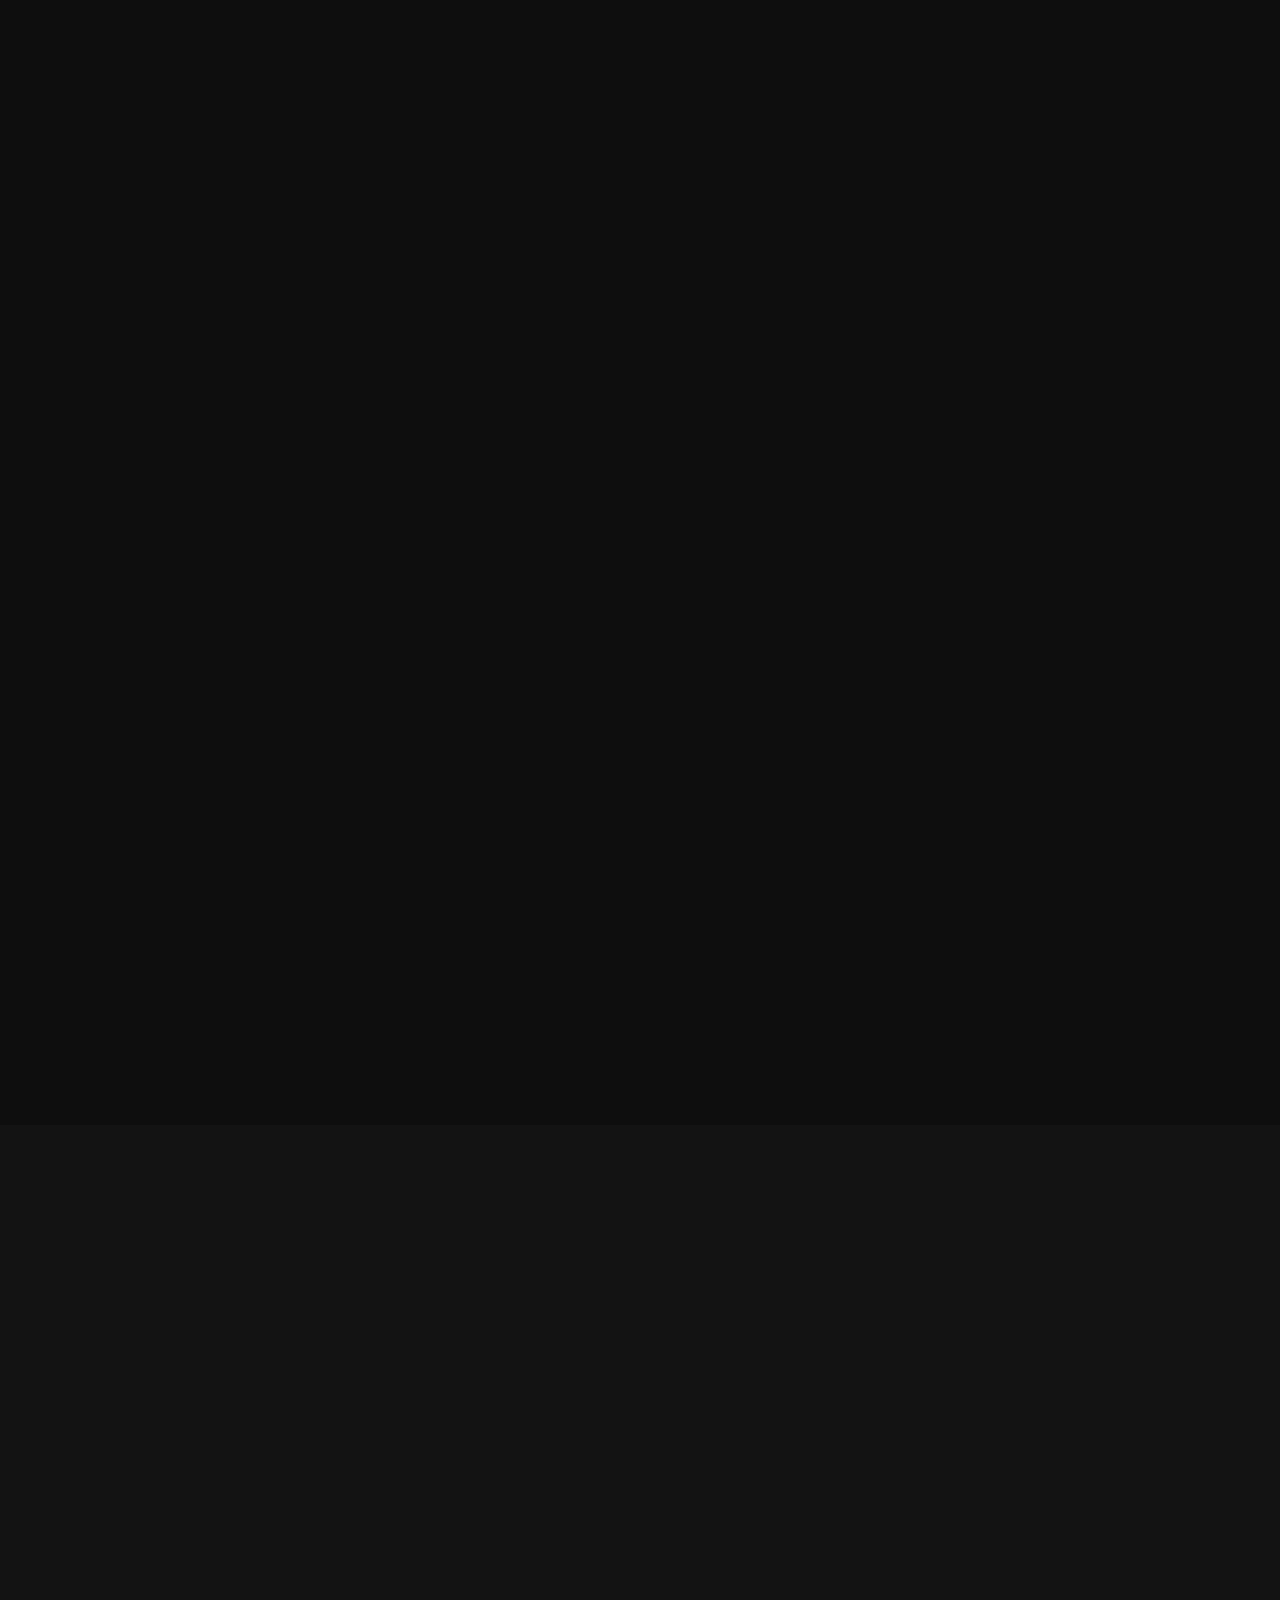
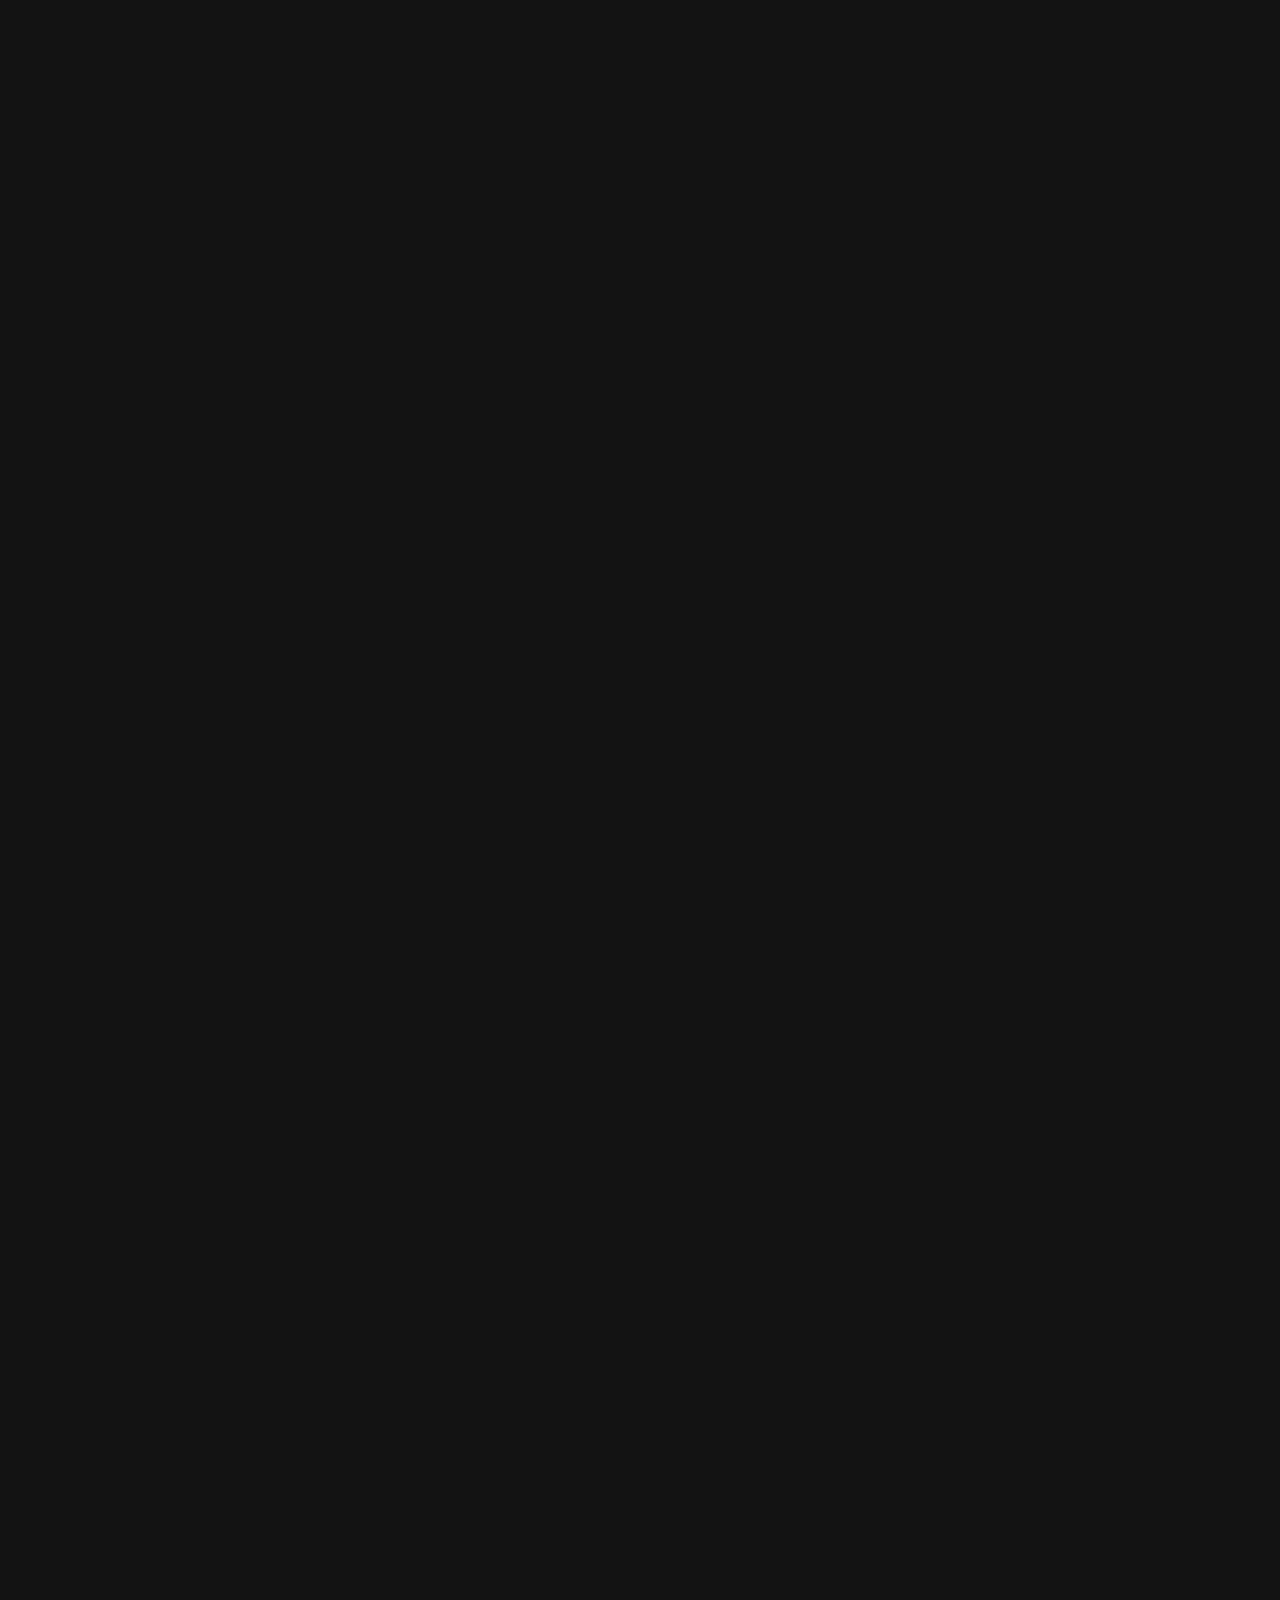
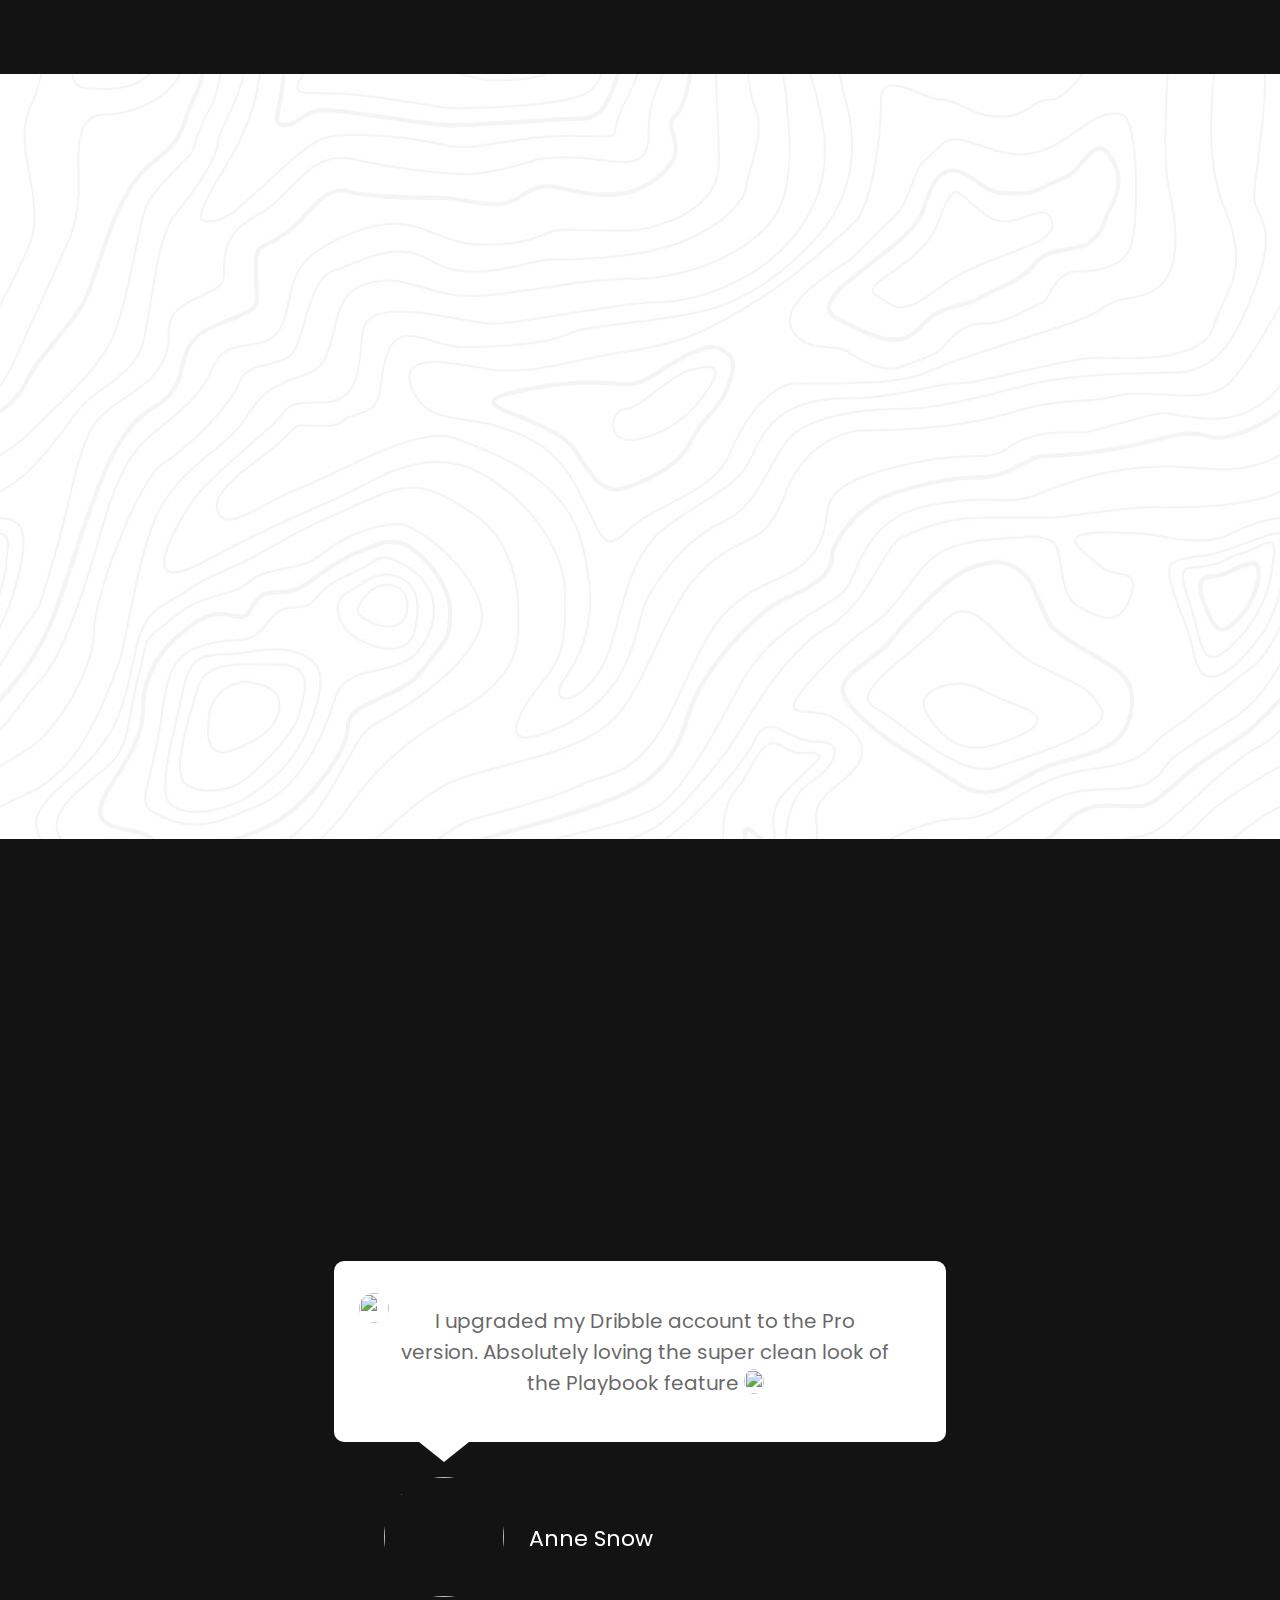
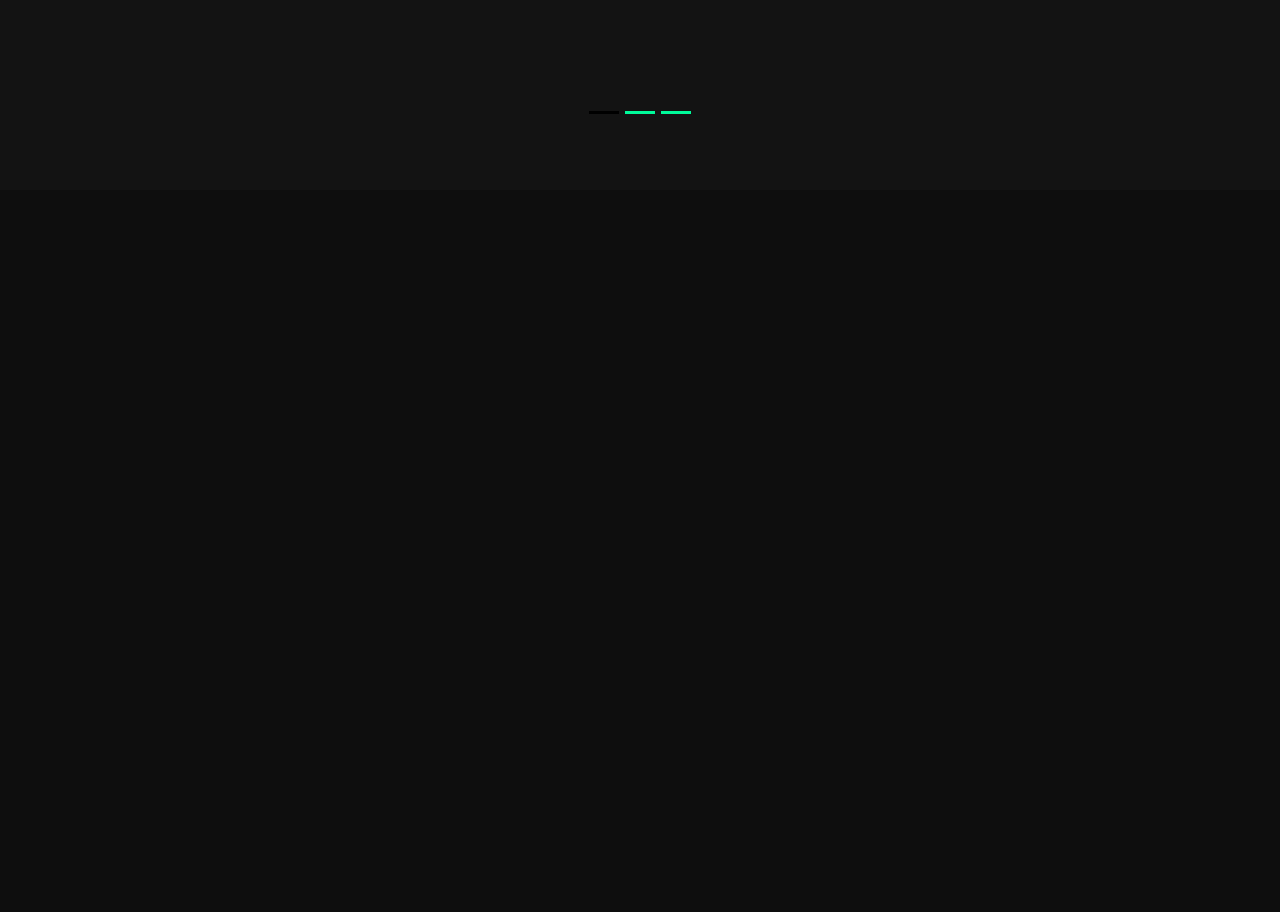
==== commit 9beced16: "logo updated" ====
--- a/index.html
+++ b/index.html
@@ -60,9 +60,9 @@
   <div class="black-layer"></div>
   <div class="inner">
     <ul>
-      <li><a href="#">About Us</a>
+      <li><a href="./agency/agensy.html">About Us</a>
       </li>
-      <li><a href="unicord.html">Portfolio</a></li>
+      <li><a href="./verno/index.html">Portfolio</a></li>
       <li><a href="#">Services</a>
       </li>
       <li><a href="news.html">Client</a></li>
@@ -79,7 +79,7 @@
 <!-- end navigation-menu -->
   <nav class="navbar">
     <!-- <div class="logo"> <a href="index.html"><img src="images/logo.png" alt="Image"></a> </div> -->
-    <div class="logo"  > <a href="index.html"><img src="images/img/pnplogo.png" alt="Image"></a> </div>
+    <div class="logo"  > <a href="index.html"><img src="images/img/pnplogo.png" alt="Image" width="80" height="80"></a> </div>
     
     <!-- end logo -->
     <!-- <div class="email-us">Say <a href="#"><span>hello</span>Pixels n Pixel</a></div> -->
@@ -446,7 +446,7 @@
   <div class="footer-quote wow fadeIn">
     <div class="container">
       <div class="row">
-        <div class="col-lg-8"> <img src="images/img/pnplogo.png" alt="Image" class="img">
+        <div class="col-lg-8"> <img src="images/img/pnplogo.png" alt="Image" class="img" style="width: 140px;height:140px;">
           <h2>Let's create the flexible website for your business ?</h2>
         </div>
       </div>
--- a/css/style1.css
+++ b/css/style1.css
@@ -2396,7 +2396,8 @@
   margin-bottom: 80px;
 }
 .footer .footer-quote img {
-  height: 60px;
+  /* height: 60px; */
+  height: 30px;
   display: block;
   margin-bottom: 20px;
 }
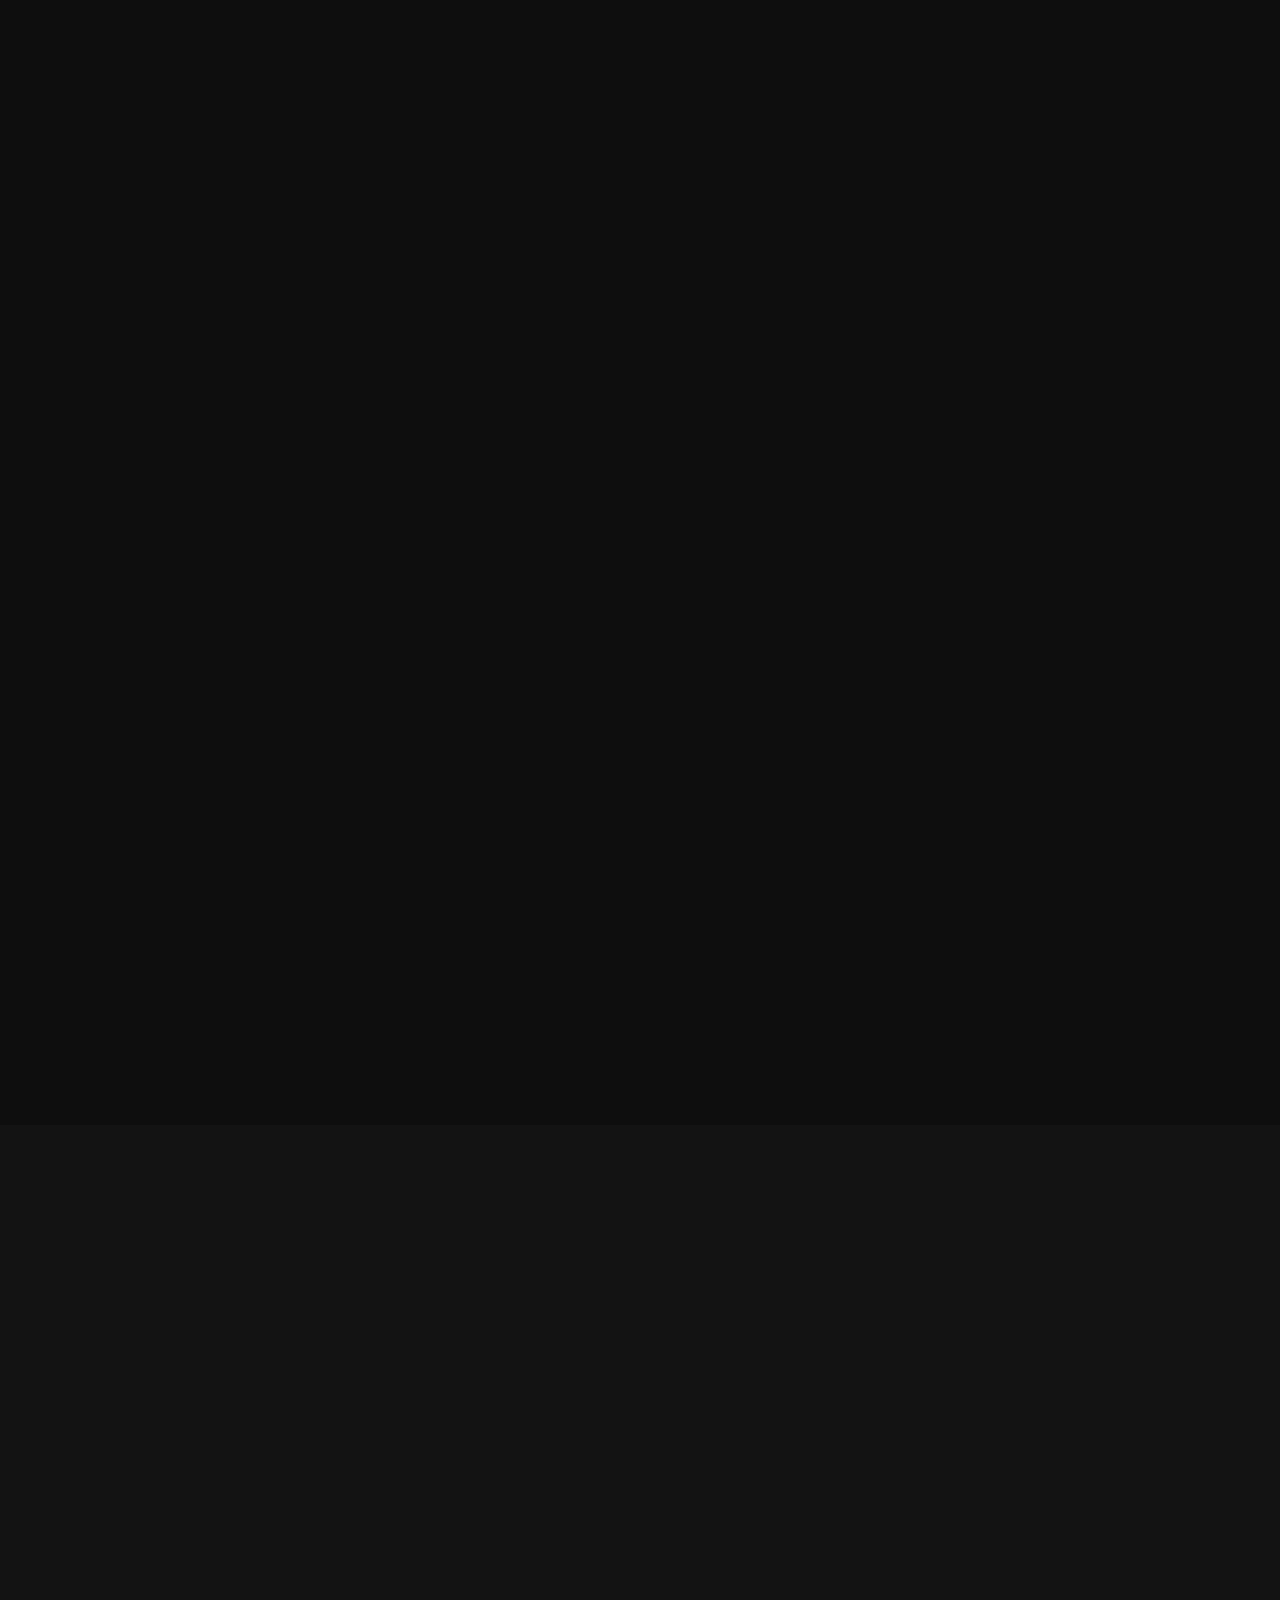
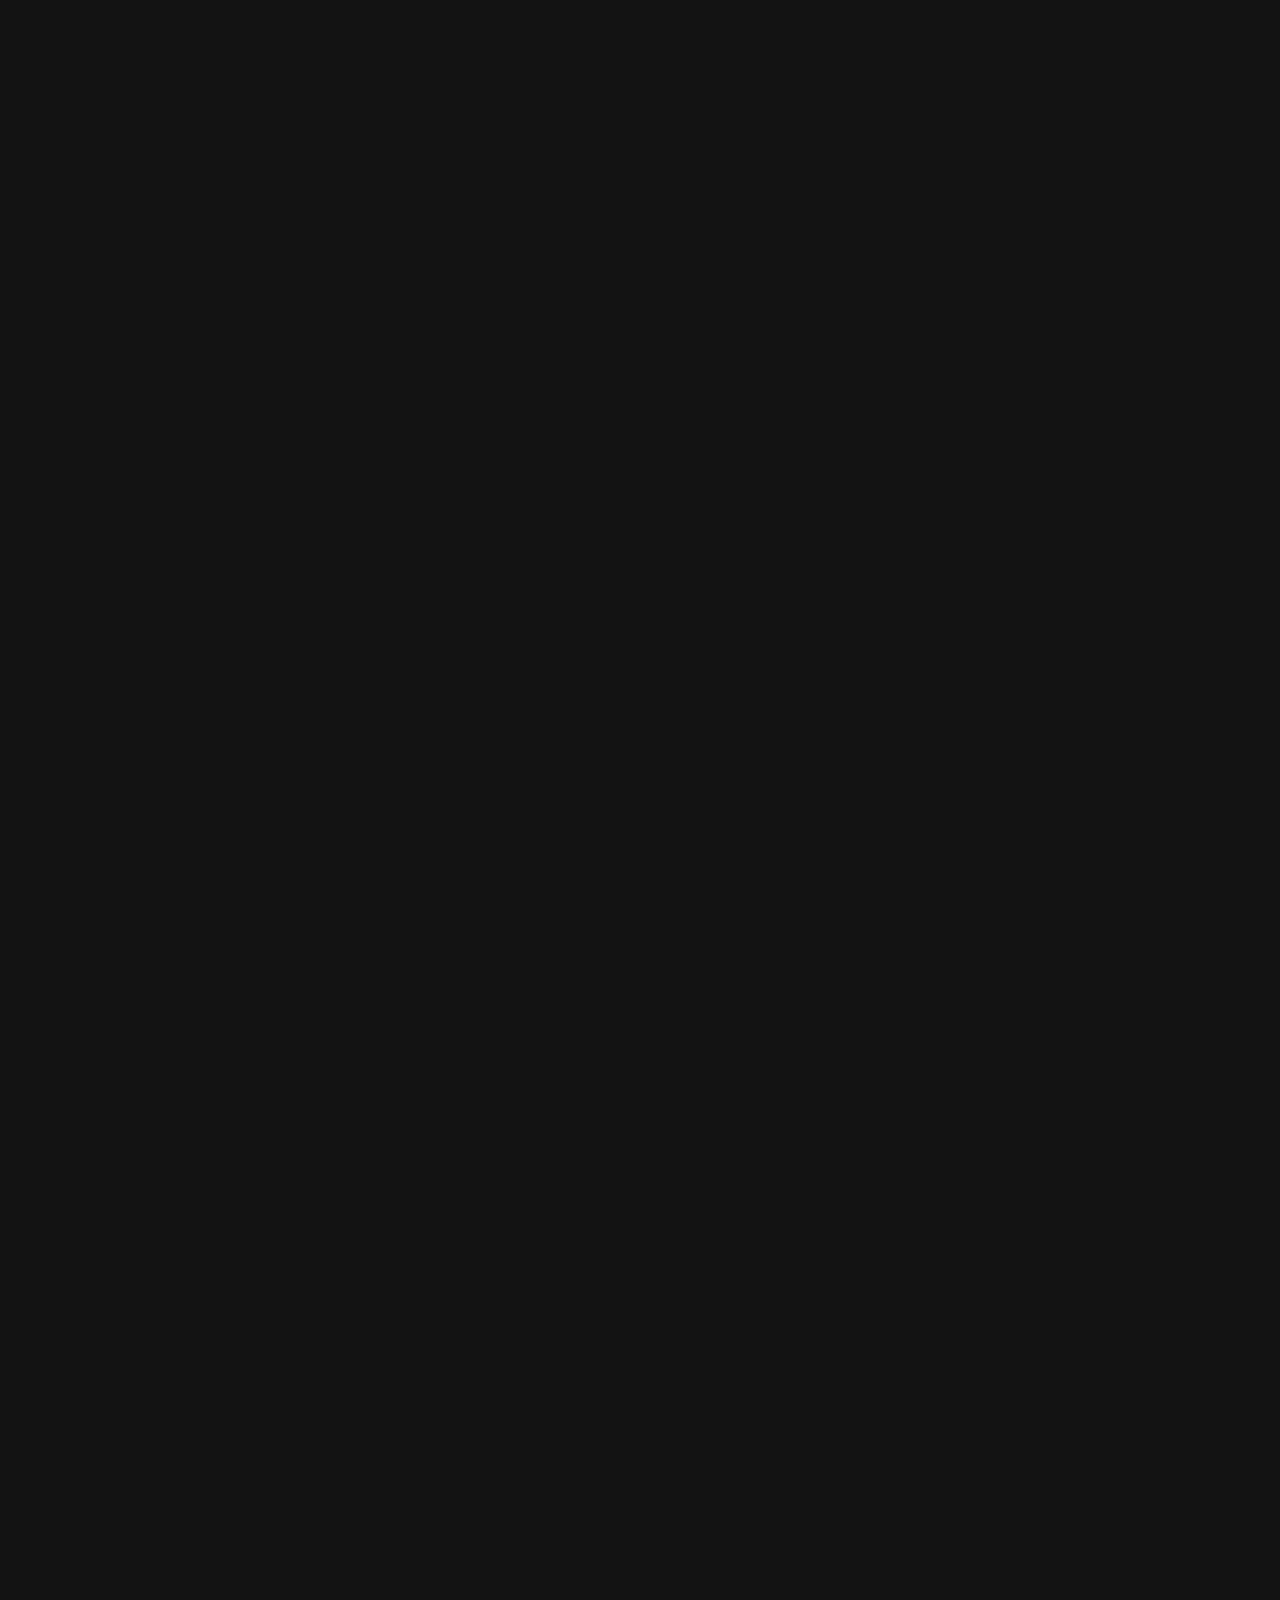
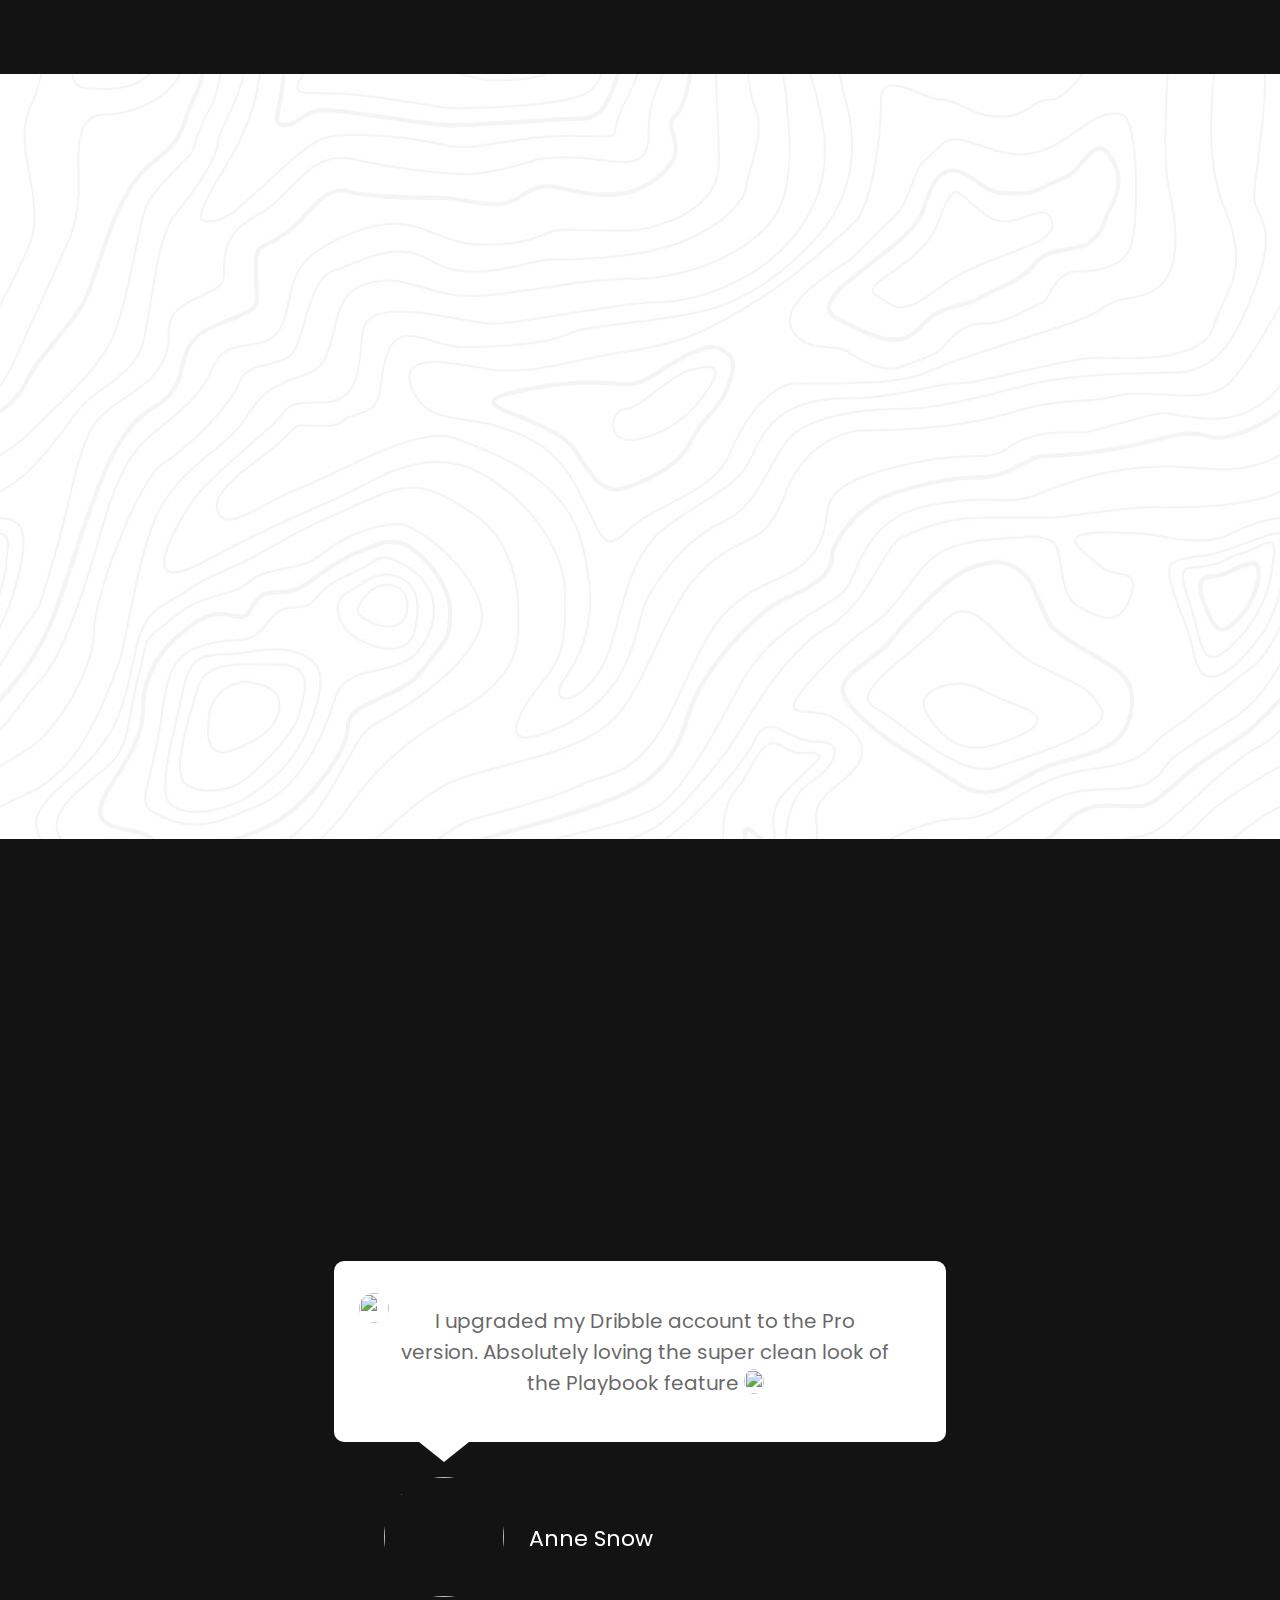
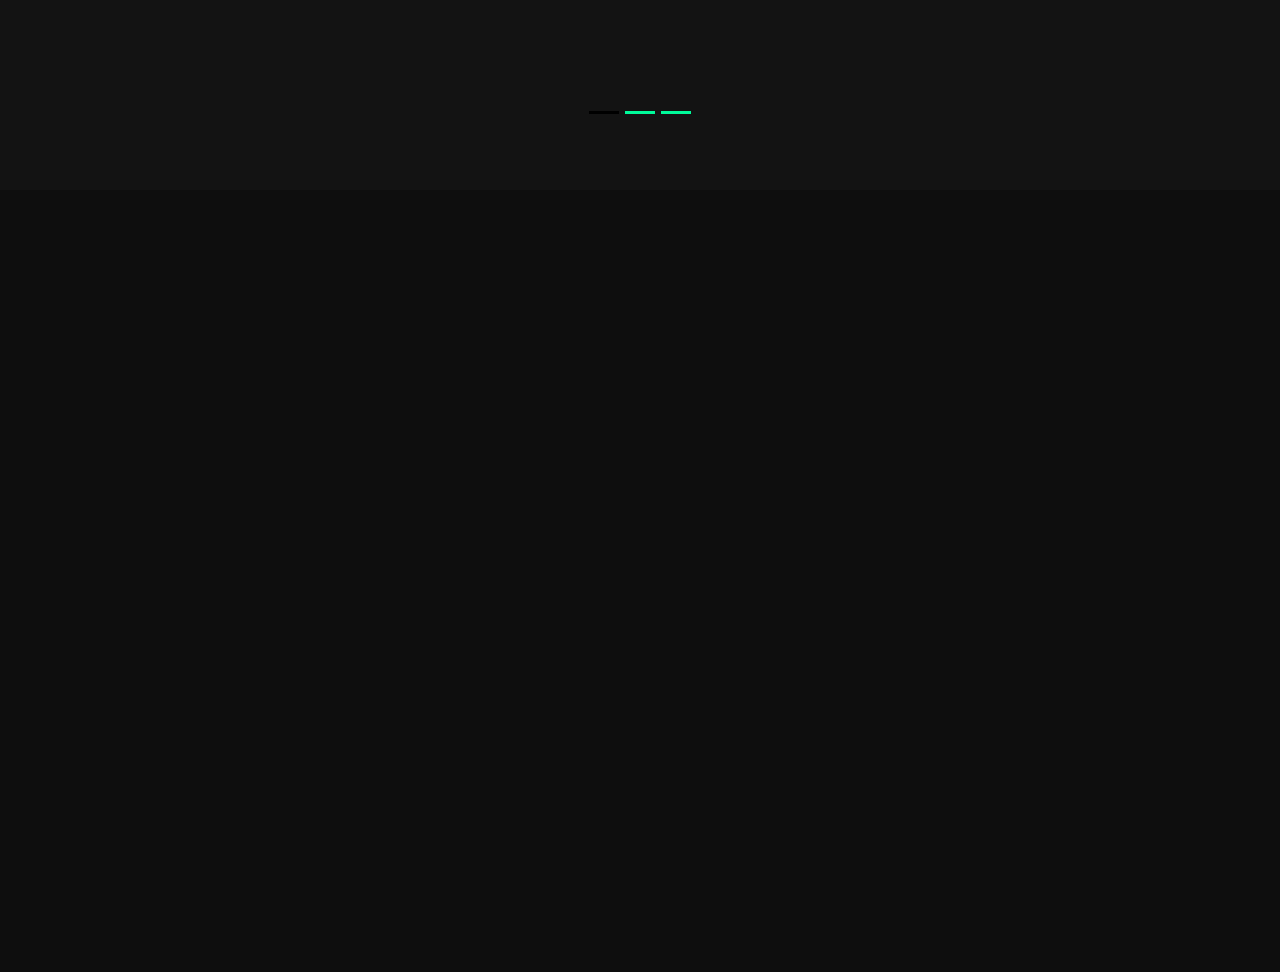
==== commit ffb92be9: "size updated" ====
--- a/index.html
+++ b/index.html
@@ -446,7 +446,7 @@
   <div class="footer-quote wow fadeIn">
     <div class="container">
       <div class="row">
-        <div class="col-lg-8"> <img src="images/img/pnplogo.png" alt="Image" class="img" style="width: 140px;height:140px;">
+        <div class="col-lg-8"> <img src="images/img/pnplogo.png" alt="Image" class="img" style="width: 200px;height:200px;">
           <h2>Let's create the flexible website for your business ?</h2>
         </div>
       </div>
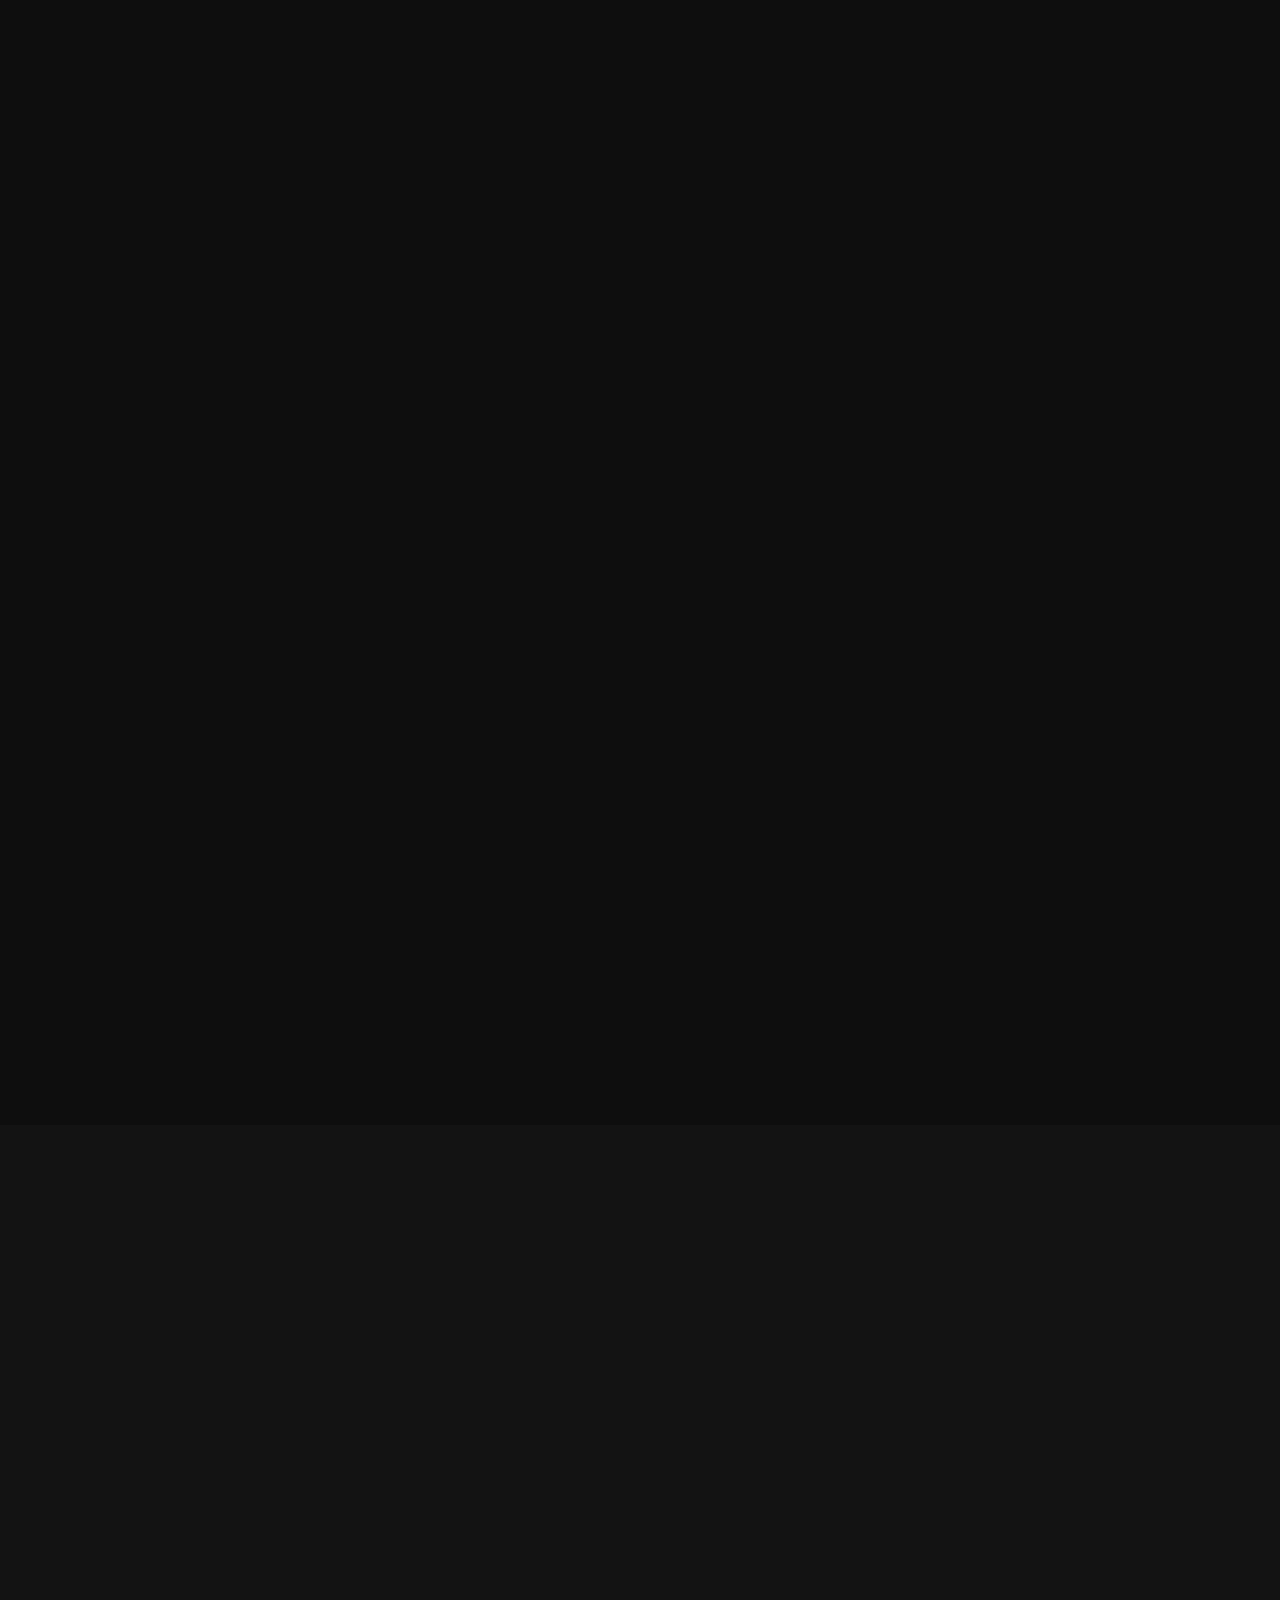
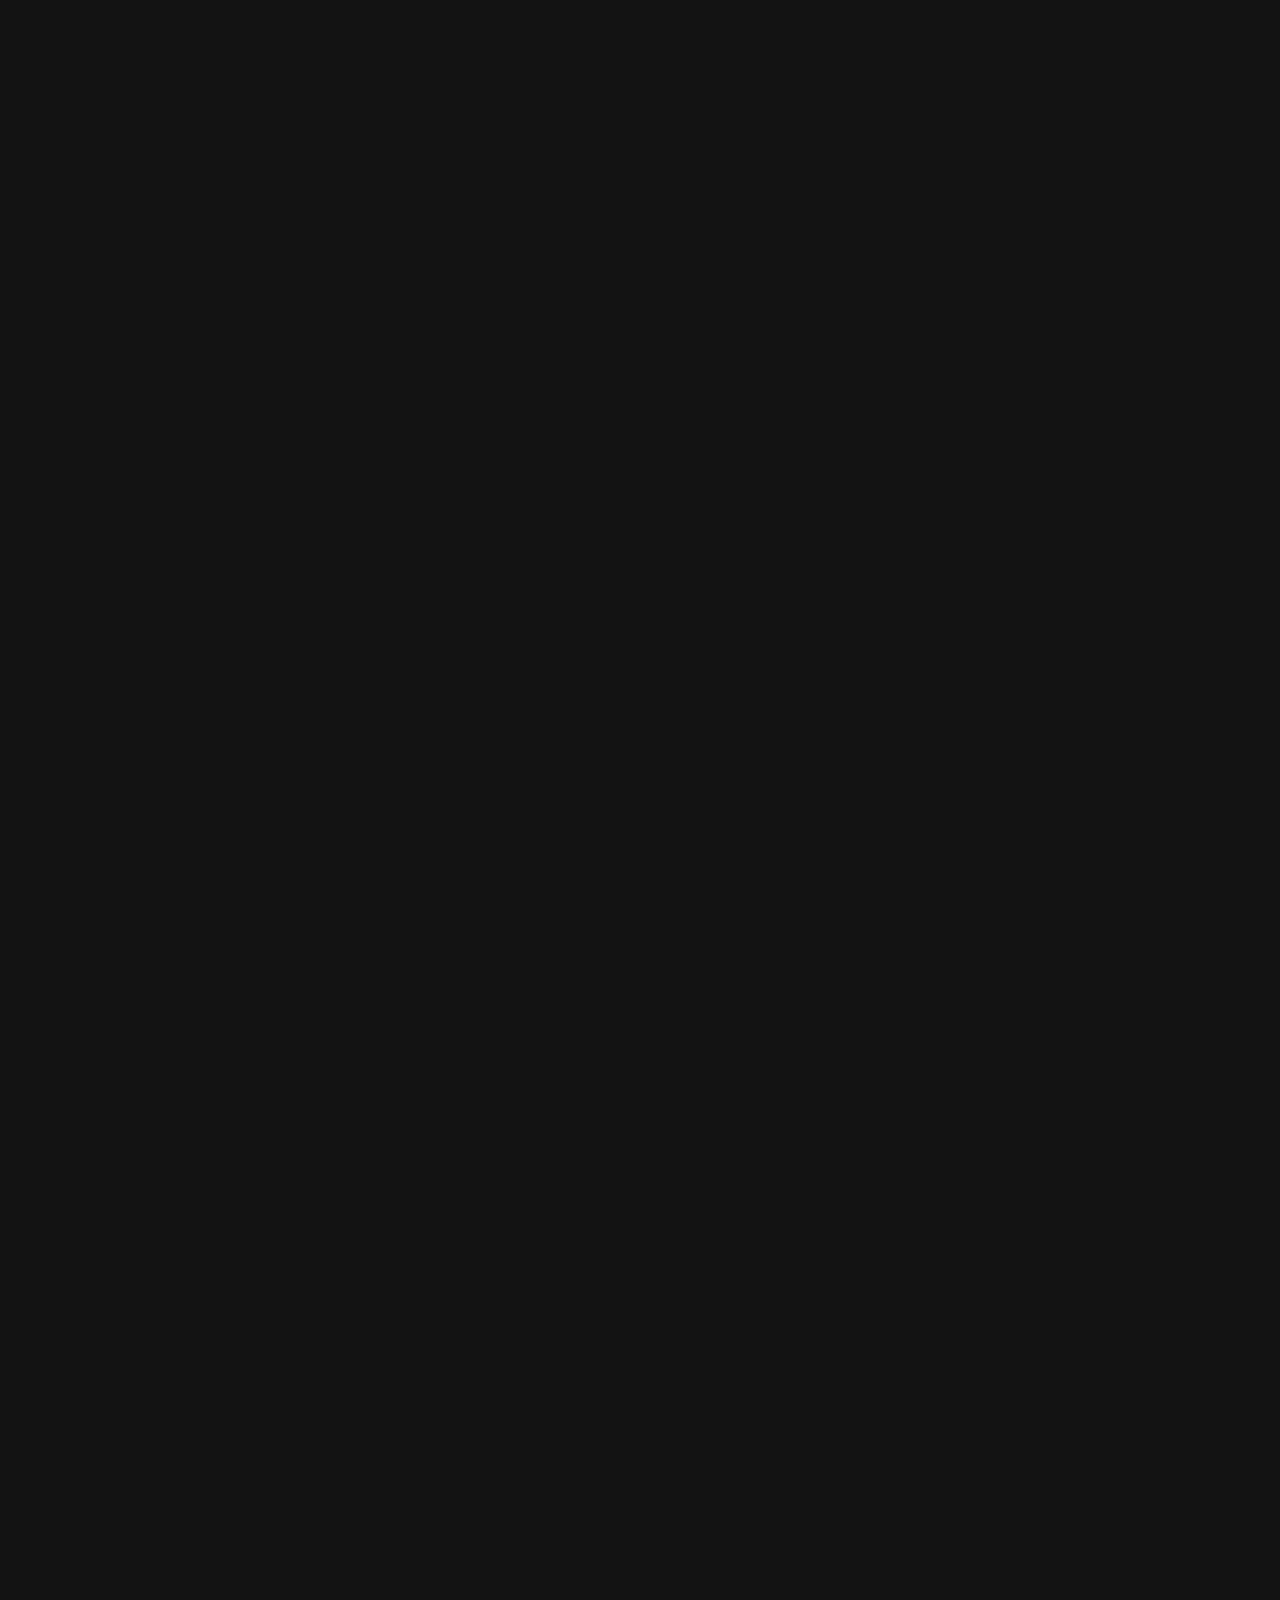
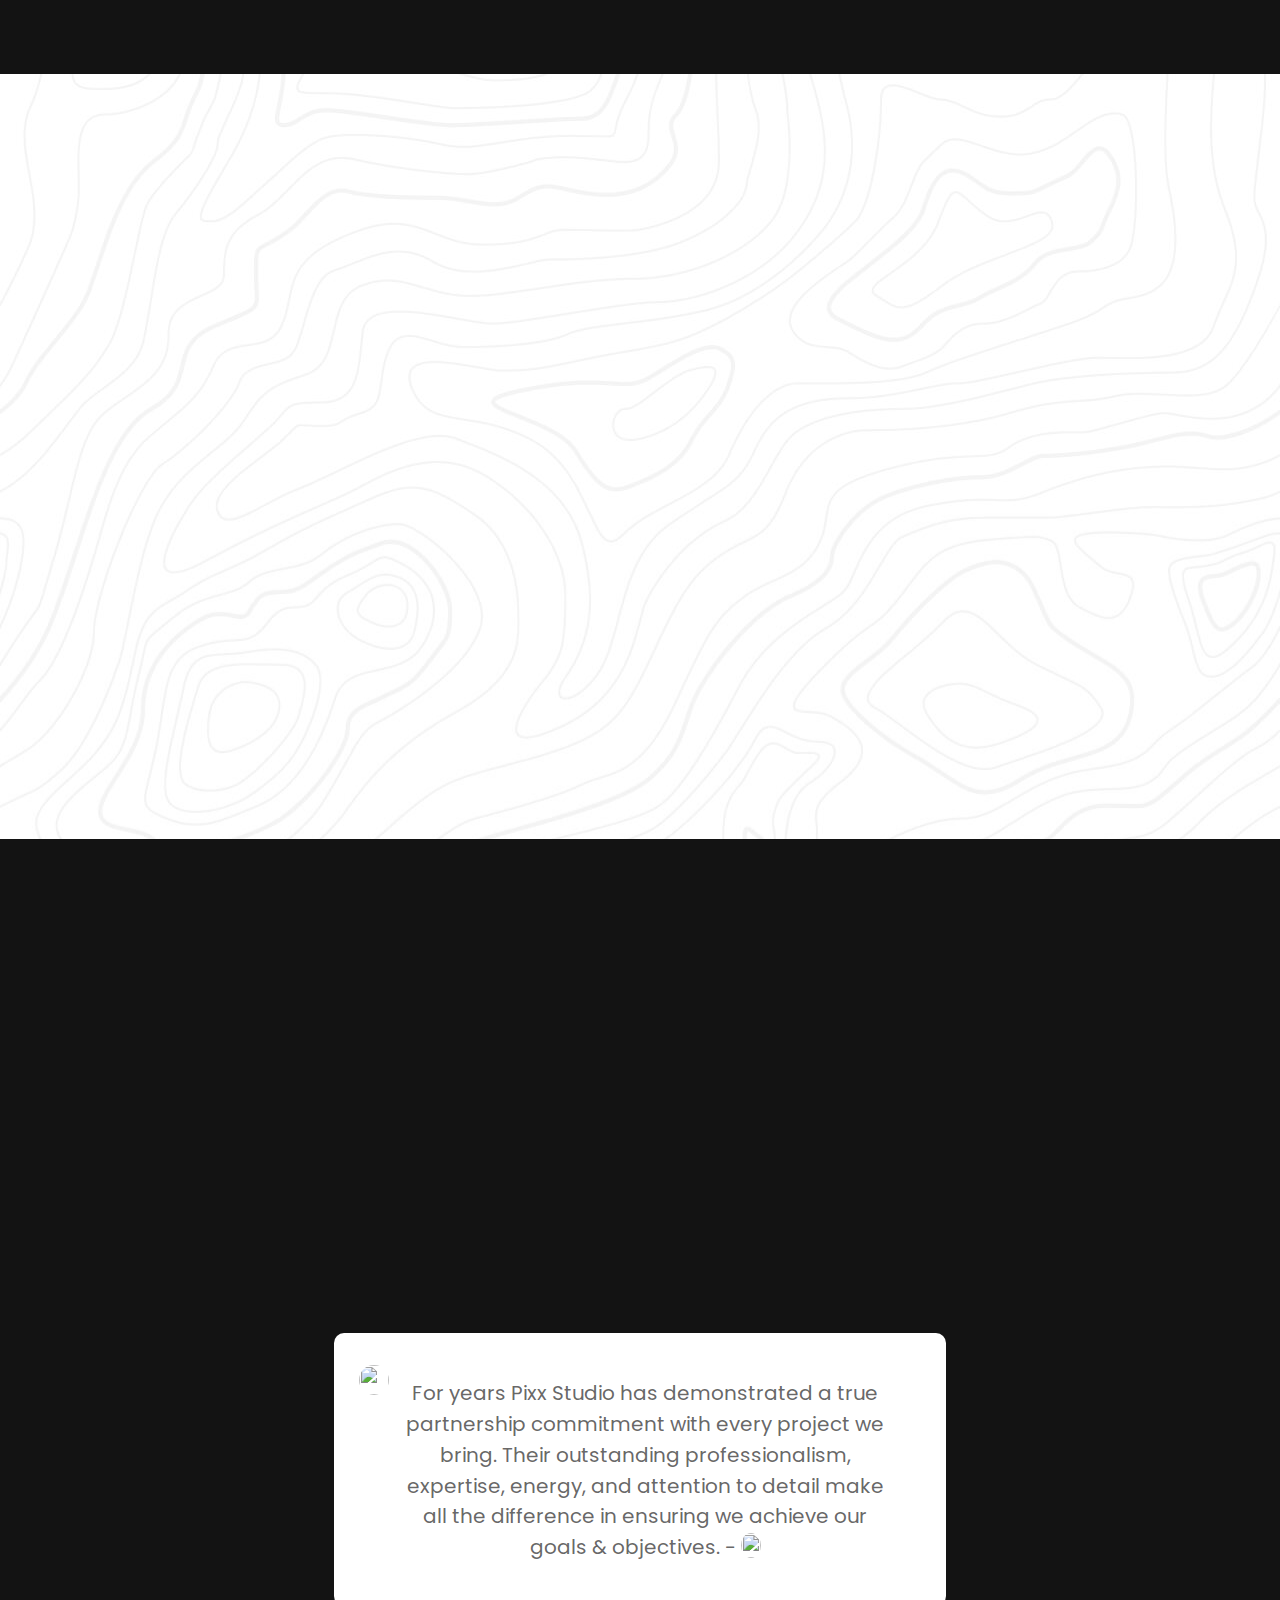
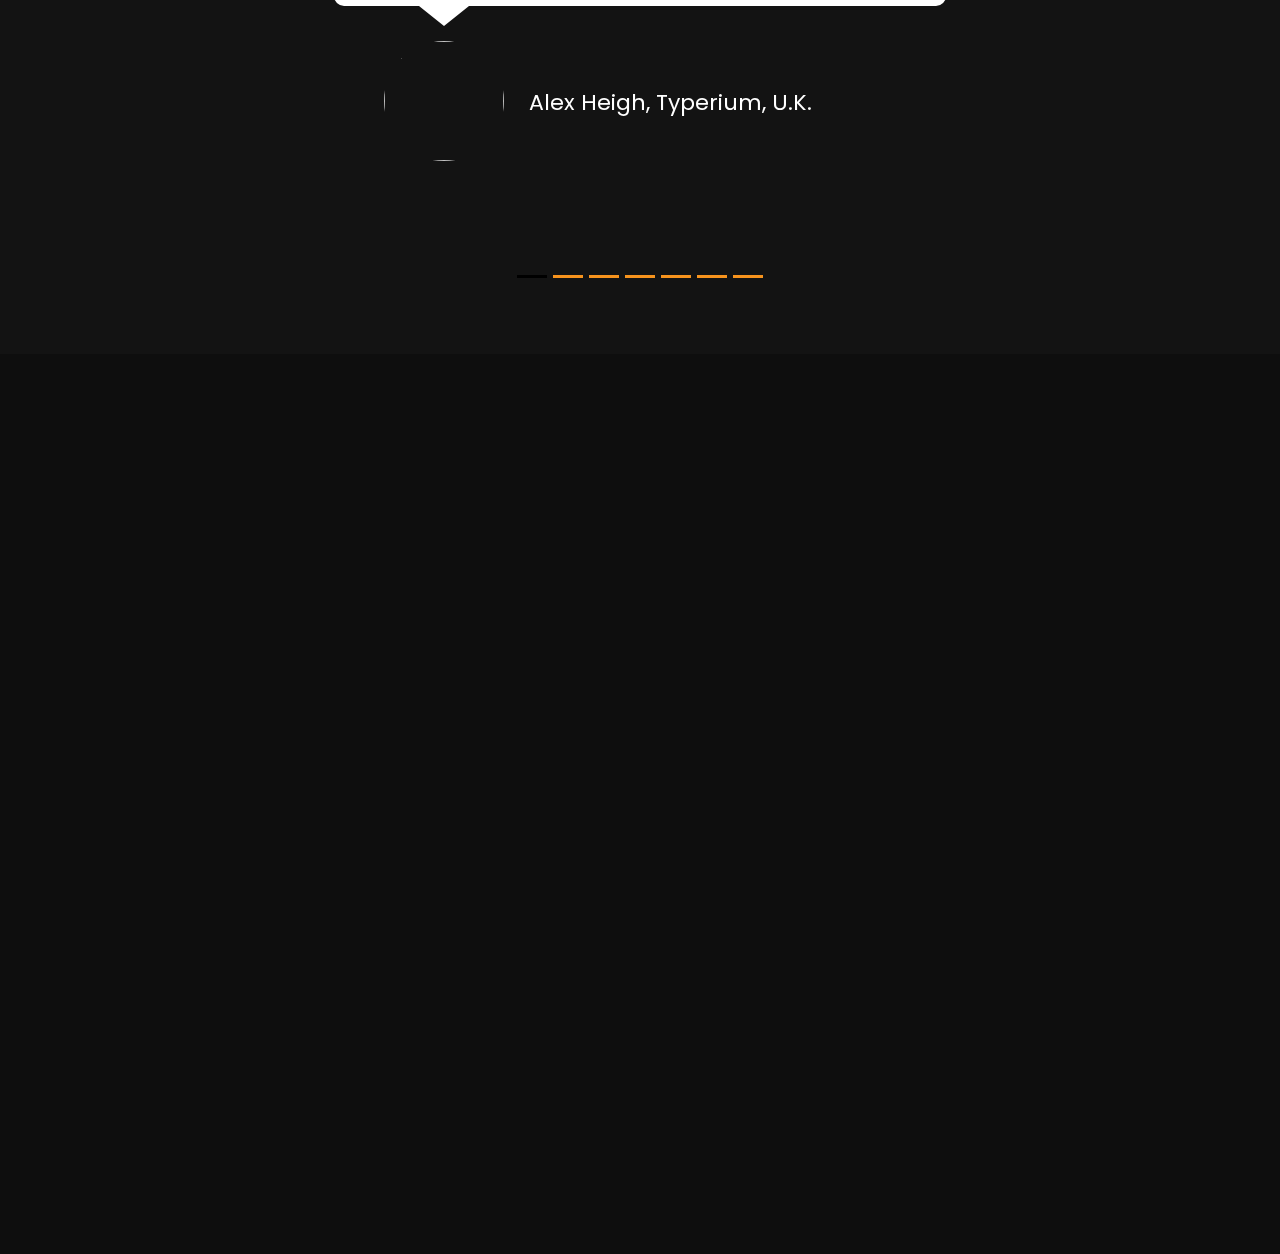
==== commit 6010d95d: "ff" ====
--- a/index.html
+++ b/index.html
@@ -44,16 +44,10 @@
 <!-- Default Theme -->
 <link rel="stylesheet" href="css/owl.theme.css">
 
-<!-- <link rel="stylesheet" type="text/css" href="https://cdn.jsdelivr.net/gh/kenwheeler/slick@1.8.1/slick/slick-theme.css" />
-<link rel="stylesheet" type="text/css" href="https://cdn.jsdelivr.net/npm/slick-carousel@1.8.1/slick/slick.css" />
-<script type="text/javascript" src="https://cdn.jsdelivr.net/npm/slick-carousel@1.8.1/slick/slick.min.js"></script> -->
 
 </head>
 <body>
-<!-- <div class="transition-overlay">
-  <div class="green-layer"></div>
-  <div class="black-layer"></div>
-</div> -->
+
 <!-- end transition-overlay -->
 <nav class="navigation-menu">
   <div class="green-layer"></div>
@@ -79,14 +73,9 @@
 <!-- end navigation-menu -->
   <nav class="navbar">
     <!-- <div class="logo"> <a href="index.html"><img src="images/logo.png" alt="Image"></a> </div> -->
-    <div class="logo"  > <a href="index.html"><img src="images/img/pnplogo.png" alt="Image" width="80" height="80"></a> </div>
+    <div class="logo"  > <a href="./index.html"><img src="images/img/pnplogo.png" alt="Image" width="80" height="80"></a> </div>
     
-    <!-- end logo -->
-    <!-- <div class="email-us">Say <a href="#"><span>hello</span>Pixels n Pixel</a></div> -->
-    <!-- <div class="email-us"> <a href="#">Pixels n Pixel</a></div> -->
-    <!-- end email-us -->
-    <!-- <div class="languages"> <a href="#" class="active">EN</a> <a href="#">RU</a> </div> -->
-    <!-- end languages -->
+
     <div class="sandwich-nav"> <b>MENU</b>
       <div class="sandwich-btn circle" id="sandwich-btn" data-dist="7"> <span></span> <span></span> </div>
       <!-- end sandwich-btn -->
@@ -144,11 +133,11 @@
   </div>
   <!-- end slider -->
   <ul class="social-media">
-    <li><a href="https://www.facebook.com/pixelnpixels"><i class="fa fa-facebook"></i></a></li>
-    <li><a href="https://twitter.com/PixelNPixels"><i class="fa fa-twitter"></i></a></li>
-    <li><a href="#"><i class="fa fa-dribbble"></i></a></li>
-    <li><a href="https://www.linkedin.com/company/pixelnpixels/"><i class="fa fa-linkedin"></i></a></li>
-    <li><a href="https://www.youtube.com/channel/UC-dp2tQywR9Y2iyID9UK_Xg/featured"><i class="fa fa-youtube-play"></i></a></li>
+    <li><a href="https://www.facebook.com/pixxstudio16"><i class="fa fa-facebook"></i></a></li>
+    <li><a href="https://www.instagram.com/studio.pixx/"><i class="fa fa-instagram"></i></a></li>
+    <li><a href="https://vimeo.com/studiopixx"><i class="fa fa-vimeo"></i></a></li>
+    <li><a href="https://www.linkedin.com/company/pixxstudio/"><i class="fa fa-linkedin"></i></a></li>
+    <li><a href="https://www.youtube.com/channel/UCdETkBU3thuOi7EM2nKgarA"><i class="fa fa-youtube-play"></i></a></li>
   </ul>
   <div class="scroll-down"><b>SCROLL DOWN</b><span></span></div>
   <!-- end scroll-down -->
@@ -346,7 +335,7 @@
     <div class="row">
     
               <div class="col-12 wow fadeIn">
-                <h2 data-text="Testimonial" class="white">What our <br>clients say</h2>
+                <h2 data-text="Testimonial" class="white">Take a look at what some of our clients are saying</h2>
               </div>
 
                 <div id="carouselExampleTwo" class="carousel slide" data-ride="carousel">
@@ -354,6 +343,10 @@
                       <li data-target="#carouselExampleTwo" data-slide-to="0" class="active"></li>
                       <li data-target="#carouselExampleTwo" data-slide-to="1" class=""></li>
                       <li data-target="#carouselExampleTwo" data-slide-to="2" class=""></li>
+                      <li data-target="#carouselExampleTwo" data-slide-to="3" class=""></li>
+                      <li data-target="#carouselExampleTwo" data-slide-to="4" class=""></li>
+                      <li data-target="#carouselExampleTwo" data-slide-to="5" class=""></li>
+                      <li data-target="#carouselExampleTwo" data-slide-to="6" class=""></li>
                     </ol>
                   <div class="carousel-inner">
                       <div class="carousel-item active">
@@ -362,13 +355,13 @@
 
                              <div class=" col-sm-11 col-md-9 col-lg-8 col-xl-7 mx-auto my-5">
                                 <div class="newcard">  
-                                    <p class="post"> <span><img class="quote-img" style="width:30px;height:30px" src="https://i.imgur.com/i06xx2I.png"></span> <span class="post-txt">I upgraded my Dribble account to the Pro version. Absolutely loving the super clean look of the Playbook feature </span> <span><img class="nice-img" style="width: 20px;
-    height: 25px;" src="https://i.imgur.com/l5AkSHd.png"></span> </p>
-                                </div>
-                                <div class="arrow-down"></div>
-                                <div class="row d-flex justify-content-center">
-                                    <div class=""> <img class="profile-pic fit-image" src="https://i.imgur.com/RCwPA3O.jpg"> </div>
-                                    <p class="profile-name">Anne Snow</p>
+                                    <p class="post"> <span><img class="quote-img" style="width:30px;height:30px" src="https://i.imgur.com/i06xx2I.png"></span> <span class="post-txt">For years Pixx Studio has demonstrated a true partnership commitment with every project we bring. Their outstanding professionalism, expertise, energy, and attention to detail make all the difference in ensuring we achieve our goals & objectives. - </span> <span><img class="nice-img" style="width: 20px;
+    height: 25px;" src="https://i.imgur.com/l5AkSHd.png"></span> </p>
+                                </div>
+                                <div class="arrow-down"></div>
+                                <div class="row d-flex justify-content-center">
+                                    <div class=""> <img class="profile-pic fit-image" src="https://i.imgur.com/RCwPA3O.jpg"> </div>
+                                    <p class="profile-name">Alex Heigh, Typerium, U.K.</p>
                                 </div>
                             </div>
 
@@ -381,13 +374,13 @@
 
                               <div class=" col-sm-11 col-md-9 col-lg-8 col-xl-7 mx-auto my-5">
                                 <div class="newcard">  
-                                    <p class="post"> <span><img class="quote-img" style="width:30px;height:30px" src="https://i.imgur.com/i06xx2I.png"></span> <span class="post-txt">I upgraded my Dribble account to the Pro version. Absolutely loving the super clean look of the Playbook feature </span> <span><img class="nice-img" style="width: 20px;
-    height: 25px;" src="https://i.imgur.com/l5AkSHd.png"></span> </p>
-                                </div>
-                                <div class="arrow-down"></div>
-                                <div class="row d-flex justify-content-center">
-                                    <div class=""> <img class="profile-pic fit-image" src="https://i.imgur.com/RCwPA3O.jpg"> </div>
-                                    <p class="profile-name">Anne Snow</p>
+                                    <p class="post"> <span><img class="quote-img" style="width:30px;height:30px" src="https://i.imgur.com/i06xx2I.png"></span> <span class="post-txt">We are incredibly happy with the video that Pixx Studio produced for us. They were easy to work with through every step of the process from script writing, to shooting to editing. </span> <span><img class="nice-img" style="width: 20px;
+    height: 25px;" src="https://i.imgur.com/l5AkSHd.png"></span> </p>
+                                </div>
+                                <div class="arrow-down"></div>
+                                <div class="row d-flex justify-content-center">
+                                    <div class=""> <img class="profile-pic fit-image" src="https://i.imgur.com/RCwPA3O.jpg"> </div>
+                                    <p class="profile-name">- Pelican, India</p>
                                 </div>
                             </div>
 
@@ -400,13 +393,116 @@
                          
                               <div class=" col-sm-11 col-md-9 col-lg-8 col-xl-7 mx-auto my-5">
                                 <div class="newcard">  
-                                    <p class="post"> <span><img class="quote-img" style="width:30px;height:30px" src="https://i.imgur.com/i06xx2I.png"></span> <span class="post-txt">I upgraded my Dribble account to the Pro version. Absolutely loving the super clean look of the Playbook feature </span> <span><img class="nice-img" style="width: 20px;
-    height: 25px;" src="https://i.imgur.com/l5AkSHd.png"></span> </p>
-                                </div>
-                                <div class="arrow-down"></div>
-                                <div class="row d-flex justify-content-center">
-                                    <div class=""> <img class="profile-pic fit-image" src="https://i.imgur.com/RCwPA3O.jpg"> </div>
-                                    <p class="profile-name">Anne Snow</p>
+                                    <p class="post"> <span><img class="quote-img" style="width:30px;height:30px" src="https://i.imgur.com/i06xx2I.png"></span> <span class="post-txt">The team, organisation, communication and final output are excellent. We have and would recommend their services both to direct clients and agencies wishing to partner with a professional, responsive company </span> <span><img class="nice-img" style="width: 20px;
+    height: 25px;" src="https://i.imgur.com/l5AkSHd.png"></span> </p>
+                                </div>
+                                <div class="arrow-down"></div>
+                                <div class="row d-flex justify-content-center">
+                                    <div class=""> <img class="profile-pic fit-image" src="https://i.imgur.com/RCwPA3O.jpg"> </div>
+                                    <p class="profile-name">Shubhronil Talukdar, Marketing Head, Iffort Digital, India</p>
+                                </div>
+                            </div>
+
+                          </div>
+                        </div>
+
+                        <div class="carousel-item">
+                          <!-- <img src="..." alt="..."> -->
+                          <div class="carousel-caption  d-block">
+                         
+                              <div class=" col-sm-11 col-md-9 col-lg-8 col-xl-7 mx-auto my-5">
+                                <div class="newcard">  
+                                    <p class="post"> <span><img class="quote-img" style="width:30px;height:30px" src="https://i.imgur.com/i06xx2I.png"></span> <span class="post-txt">The team, organisation, communication and final output are excellent. We have and would recommend their services both to direct clients and agencies wishing to partner with a professional, responsive company </span> <span><img class="nice-img" style="width: 20px;
+    height: 25px;" src="https://i.imgur.com/l5AkSHd.png"></span> </p>
+                                </div>
+                                <div class="arrow-down"></div>
+                                <div class="row d-flex justify-content-center">
+                                    <div class=""> <img class="profile-pic fit-image" src="https://i.imgur.com/RCwPA3O.jpg"> </div>
+                                    <p class="profile-name">Shubhronil Talukdar, Marketing Head, Iffort Digital, India</p>
+                                </div>
+                            </div>
+
+                          </div>
+                        </div>
+
+
+                        <div class="carousel-item">
+                          <!-- <img src="..." alt="..."> -->
+                          <div class="carousel-caption  d-block">
+                         
+                              <div class=" col-sm-11 col-md-9 col-lg-8 col-xl-7 mx-auto my-5">
+                                <div class="newcard">  
+                                    <p class="post"> <span><img class="quote-img" style="width:30px;height:30px" src="https://i.imgur.com/i06xx2I.png"></span> <span class="post-txt">They were clear on what we wanted and what they were able to provide and were great to work with making sure all angles were covered and providing extra ideas to further improve the final production </span> <span><img class="nice-img" style="width: 20px;
+    height: 25px;" src="https://i.imgur.com/l5AkSHd.png"></span> </p>
+                                </div>
+                                <div class="arrow-down"></div>
+                                <div class="row d-flex justify-content-center">
+                                    <div class=""> <img class="profile-pic fit-image" src="https://i.imgur.com/RCwPA3O.jpg"> </div>
+                                    <p class="profile-name">Pat Rally, Chief Executive, 401 Auto RV Group, Canada</p>
+                                </div>
+                            </div>
+
+                          </div>
+                        </div>
+
+
+                        <div class="carousel-item">
+                          <!-- <img src="..." alt="..."> -->
+                          <div class="carousel-caption  d-block">
+                         
+                              <div class=" col-sm-11 col-md-9 col-lg-8 col-xl-7 mx-auto my-5">
+                                <div class="newcard">  
+                                    <p class="post"> <span><img class="quote-img" style="width:30px;height:30px" src="https://i.imgur.com/i06xx2I.png"></span> <span class="post-txt">Pixx Studio hard working and skilled team were a pleasure to work with on our product videos. Communication was excellent from pre to post-production. </span> <span><img class="nice-img" style="width: 20px;
+    height: 25px;" src="https://i.imgur.com/l5AkSHd.png"></span> </p>
+                                </div>
+                                <div class="arrow-down"></div>
+                                <div class="row d-flex justify-content-center">
+                                    <div class=""> <img class="profile-pic fit-image" src="https://i.imgur.com/RCwPA3O.jpg"> </div>
+                                    <p class="profile-name">Gaurav Walia, CEO, Mister Brown, India
+                                    </p>
+                                </div>
+                            </div>
+
+                          </div>
+                        </div>
+
+
+                        <div class="carousel-item">
+                          <!-- <img src="..." alt="..."> -->
+                          <div class="carousel-caption  d-block">
+                         
+                              <div class=" col-sm-11 col-md-9 col-lg-8 col-xl-7 mx-auto my-5">
+                                <div class="newcard">  
+                                    <p class="post"> <span><img class="quote-img" style="width:30px;height:30px" src="https://i.imgur.com/i06xx2I.png"></span> <span class="post-txt">I worked with Jatin and his team on the production of a customer testimonial. The quality of the content and the service was excellent. I'd definitely recommend them to anyone. </span> <span><img class="nice-img" style="width: 20px;
+    height: 25px;" src="https://i.imgur.com/l5AkSHd.png"></span> </p>
+                                </div>
+                                <div class="arrow-down"></div>
+                                <div class="row d-flex justify-content-center">
+                                    <div class=""> <img class="profile-pic fit-image" src="https://i.imgur.com/RCwPA3O.jpg"> </div>
+                                    <p class="profile-name"> Mayank Madhur, Marketing Executive, KonnectSell, India
+                                    </p>
+                                </div>
+                            </div>
+
+                          </div>
+                        </div>
+
+
+                        <div class="carousel-item">
+                          <!-- <img src="..." alt="..."> -->
+                          <div class="carousel-caption  d-block">
+                         
+                              <div class=" col-sm-11 col-md-9 col-lg-8 col-xl-7 mx-auto my-5">
+                                <div class="newcard">  
+                                    <p class="post"> <span><img class="quote-img" style="width:30px;height:30px" src="https://i.imgur.com/i06xx2I.png"></span> <span class="post-txt">The Videos produced for us are superb. They got the delivery and approach spot on.</span> <span><img class="nice-img" style="width: 20px;
+    height: 25px;" src="https://i.imgur.com/l5AkSHd.png"></span> </p>
+                                </div>
+                                <div class="arrow-down"></div>
+                                <div class="row d-flex justify-content-center">
+                                    <div class=""> <img class="profile-pic fit-image" src="https://i.imgur.com/RCwPA3O.jpg"> </div>
+                                    <p class="profile-name"> - KIIKII, Japan
+
+                                    </p>
                                 </div>
                             </div>
 
@@ -446,8 +542,9 @@
   <div class="footer-quote wow fadeIn">
     <div class="container">
       <div class="row">
-        <div class="col-lg-8"> <img src="images/img/pnplogo.png" alt="Image" class="img" style="width: 200px;height:200px;">
-          <h2>Let's create the flexible website for your business ?</h2>
+        <div class="col-lg-8"> <img src="images/img/pnplogo.png" alt="Image" class="img" style="width:200px;height:200px">
+          <h2>With more than five years of knowledge and expertise, we produce bespoke videos, we build brands!
+          </h2>
         </div>
       </div>
       <!-- end row -->
@@ -459,21 +556,20 @@
     <div class="container">
       <div class="row"> <div class="col-md-4">
           <address>
-          Nivki Kristiatik Street No : 81<br>
-          Kiev – Ukraine
+            Pixx Studio, C-168 <br>Ashoka Enclave Part 2<br>Sec.37, Faridabad, Haryana, 121003
           </address>
         </div>
         <!-- end col-4 -->
         <div class="col-md-4">
           <address>
-          +380 98 294 80 86<br>
-          +90 598 558 24 80
+            +91 6232555009<br>
+            +91 8929846863
           </address>
         </div>
         <!-- end col-4 -->
         <div class="col-md-3">
           <address>
-          <a href="#">sayhello@brabus.ua</a>
+          <a href="#">work.pixxstudio@gmail.com</a>
           </address>
         </div>
         <!-- end col-2 -->
@@ -489,10 +585,10 @@
         <div class="col-lg-8">
           <h5>Connect with us </h5>
           <ul>
-            <li><a href="#">Behance</a></li>
-            <li><a href="#">Instagram</a></li>
-            <li><a href="#">Vimeo</a></li>
-            <li><a href="#">Facebook</a></li>
+            <li><a href="https://www.linkedin.com/company/pixxstudio/" target="_blank">LinkedIn</a></li>
+            <li><a href="https://www.instagram.com/studio.pixx/" target="_blank">Instagram</a></li>
+            <li><a href="https://vimeo.com/studiopixx" target="_blank">Vimeo</a></li>
+            <li><a href="https://www.facebook.com/pixxstudio16" target="_blank">Facebook</a></li>
           </ul>
         </div>
         <!-- end col-8 -->
--- a/css/style.css
+++ b/css/style.css
@@ -912,7 +912,7 @@
   margin: 10px 0;
 }
 .social-media li a:hover {
-  color: #33a16e;
+  color: #f6931d;
 }
 
 /* SCROLL DOWN */
@@ -1145,11 +1145,9 @@
   display: flex;
   flex-direction: column;
   justify-content: center;
-  /* font-size: 90px; */
   font-size:86px;
   color: #808080;
-  /* color: white; */
-  font-weight: 700;
+  font-weight: 620;
 }
 .header .gallery-thumbs .swiper-slide.swiper-slide-active {
   color: #fff;
@@ -1159,12 +1157,10 @@
   display: block;
 }
 .header .gallery-thumbs .swiper-slide a {
-  /* font-size: 14px; */
   font-size:16px;
   display: none;
   float: right;
-  /* color: #33a16e; */
-  color:#00fa9a;
+  color:#f6931d;
   font-weight: 600;
   margin-bottom: 0;
   margin-top: -20px;
--- a/css/style1.css
+++ b/css/style1.css
@@ -1718,9 +1718,8 @@
 }
 .works .project-box .content-box .inner h3 span {
   display: block;
-  font-size: 6vw;
-  /* color: #01f7b6; */
-  color:#00fa9a;
+  font-size: 5vw;
+  color:#f6931d;
   margin-left: -10vw;
 }
 
@@ -2405,8 +2404,7 @@
   font-size: 3vw;
   font-weight: 800;
   margin-bottom: 0;
-  /* color: #01f7b6; */
-  color:#00fa9a;
+  color:#f6931d;
 }
 .footer .footer-contact {
   width: 100%;
@@ -2430,8 +2428,7 @@
   margin-bottom: 10px;
   font-family: "Fjalla One", sans-serif;
   text-transform: uppercase;
-  /* color: #01f7b6; */
-  color:#00fa9a;
+  color:#f6931d;
 }
 .footer .footer-bottom ul {
   display: block;
--- a/css/testimonials.css
+++ b/css/testimonials.css
@@ -472,7 +472,7 @@
 
 #carouselExampleTwo .carousel-indicators li
 {
-    background-color:#00fa9a;
+    background-color:#f6931d;
 }
 
 #carouselExampleTwo .carousel-indicators .active
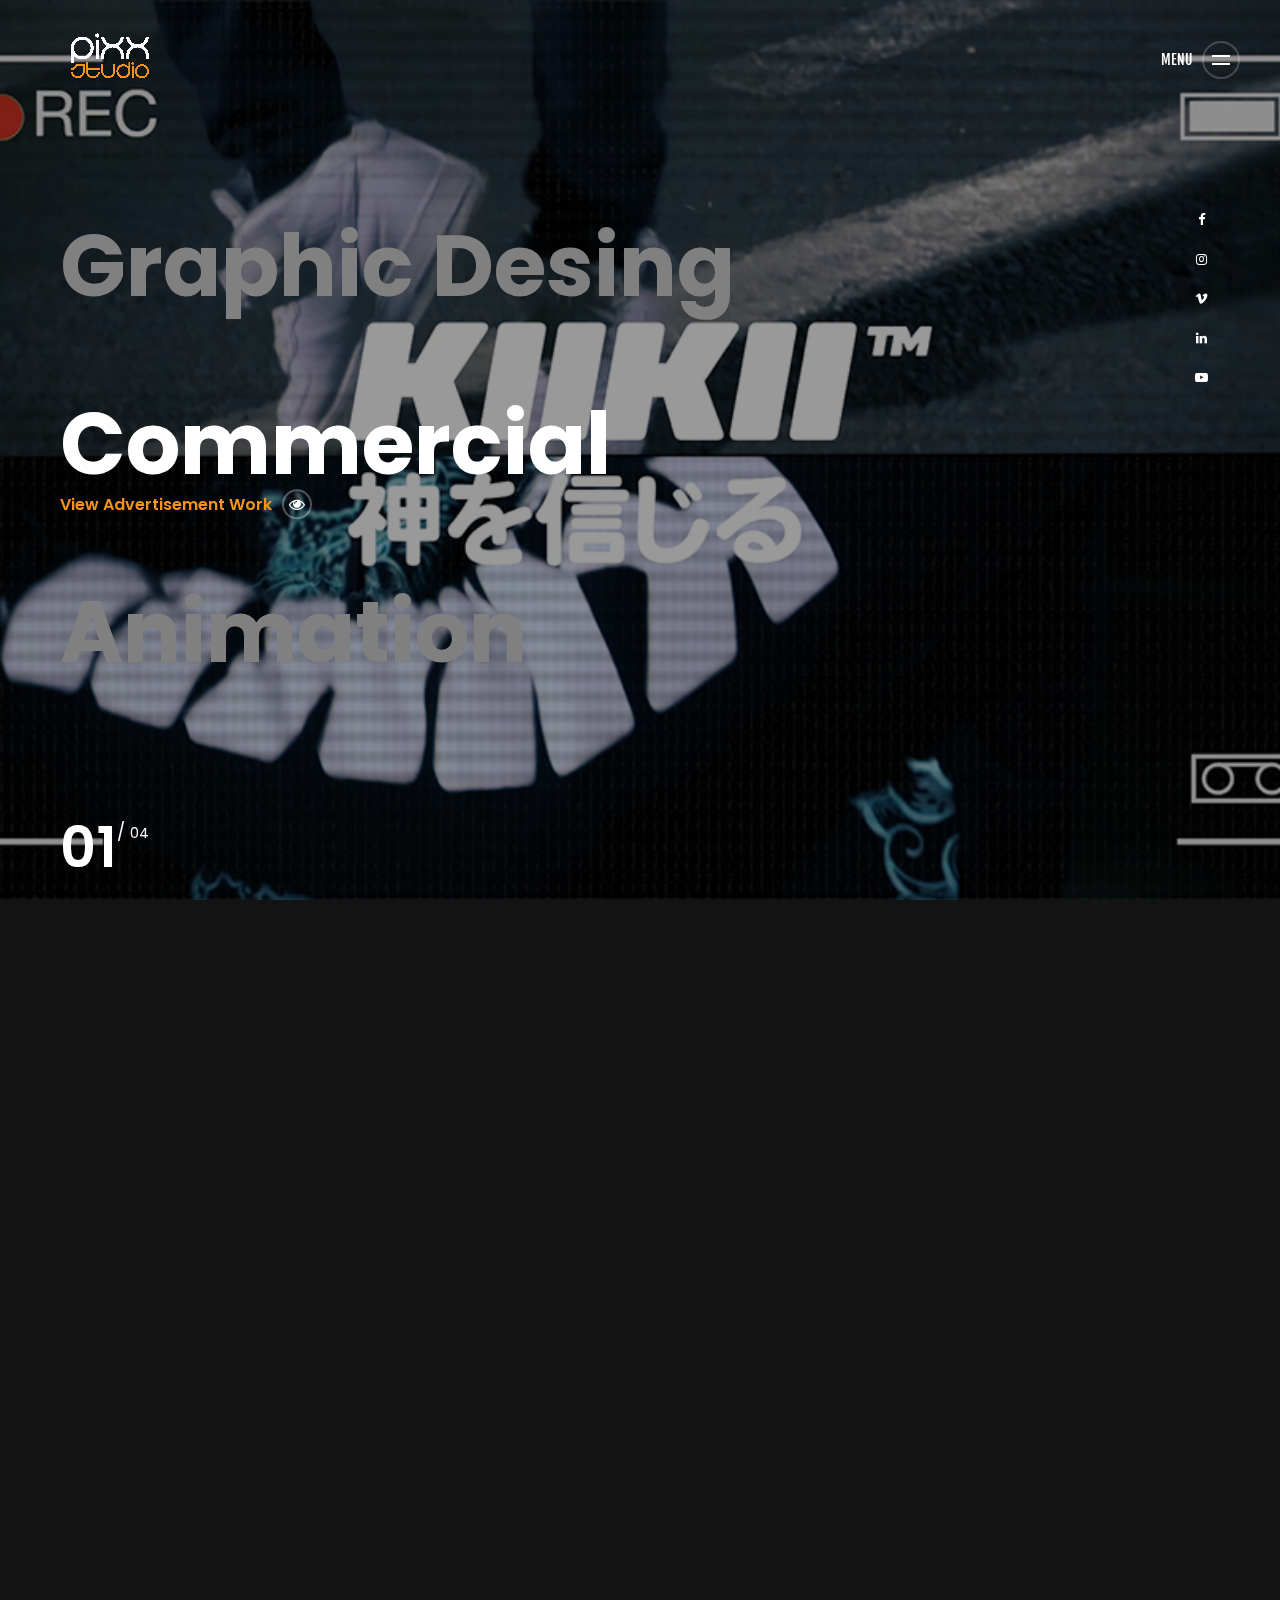
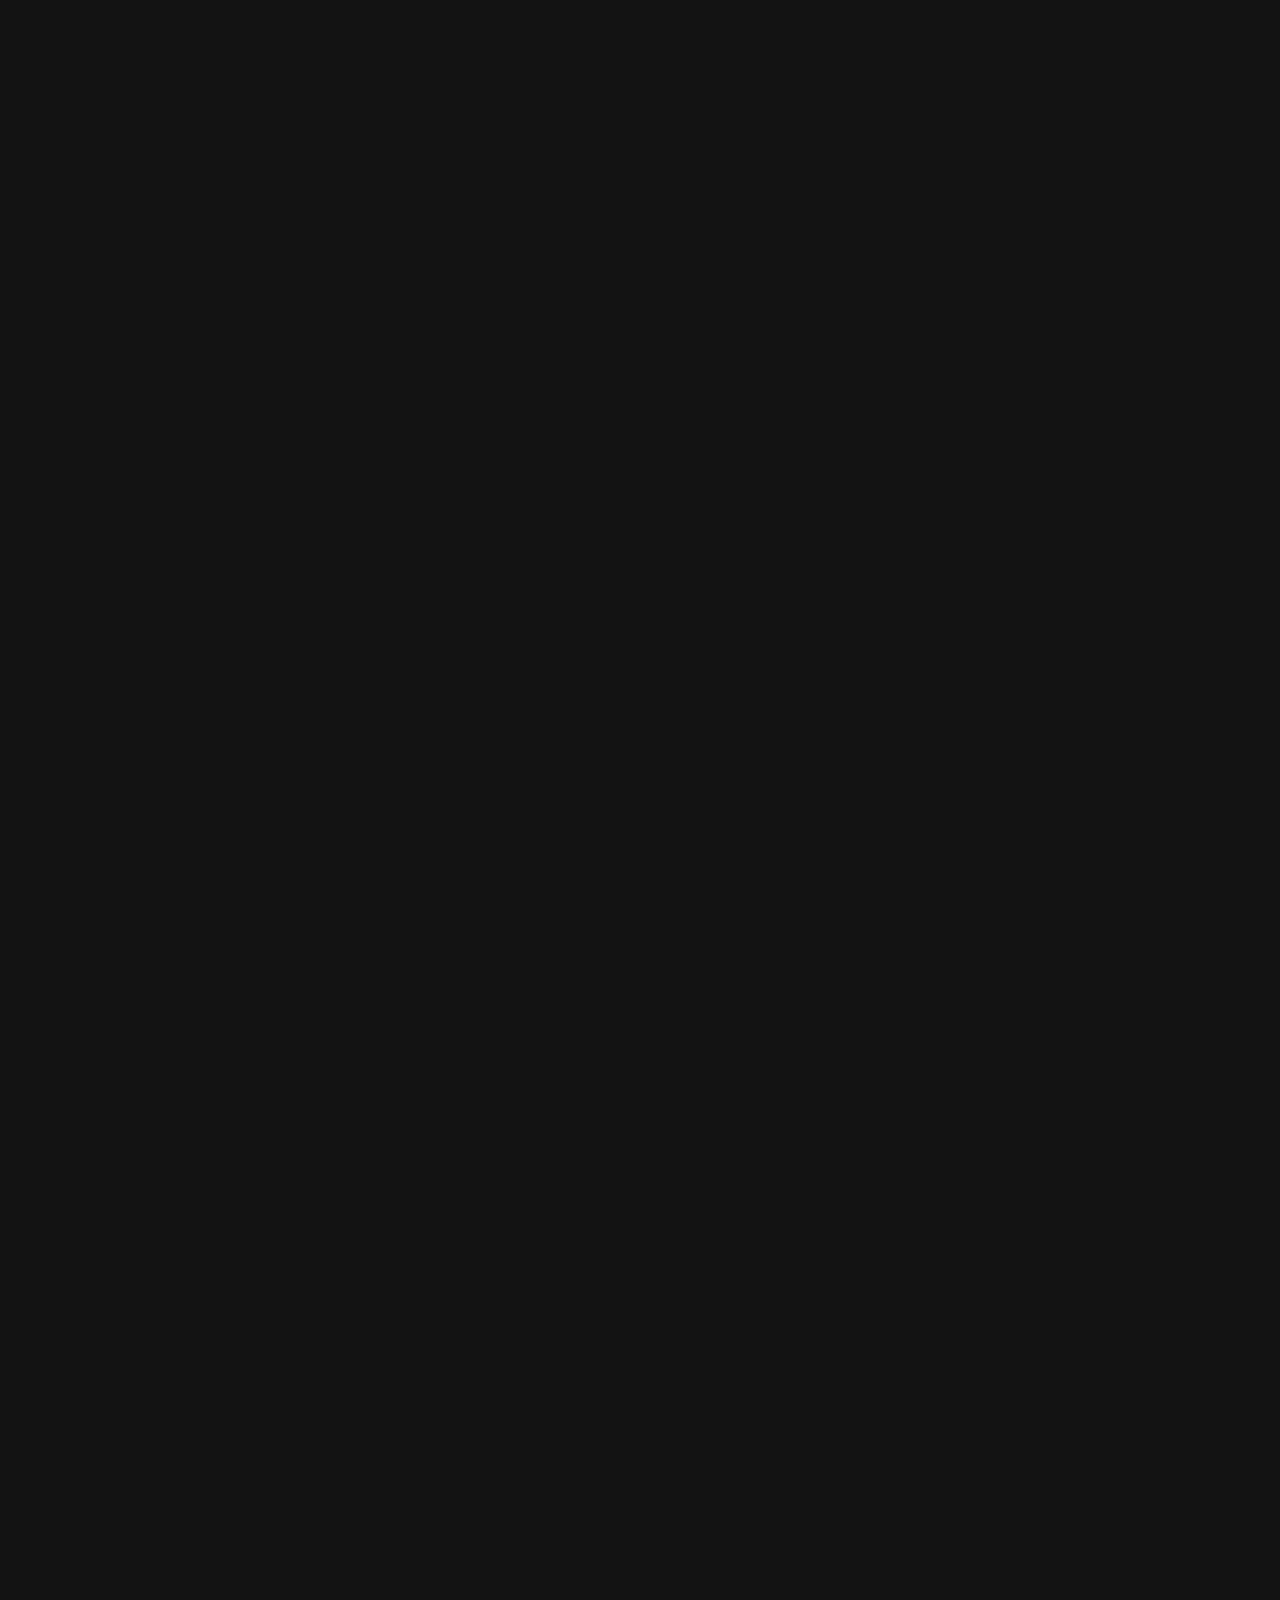
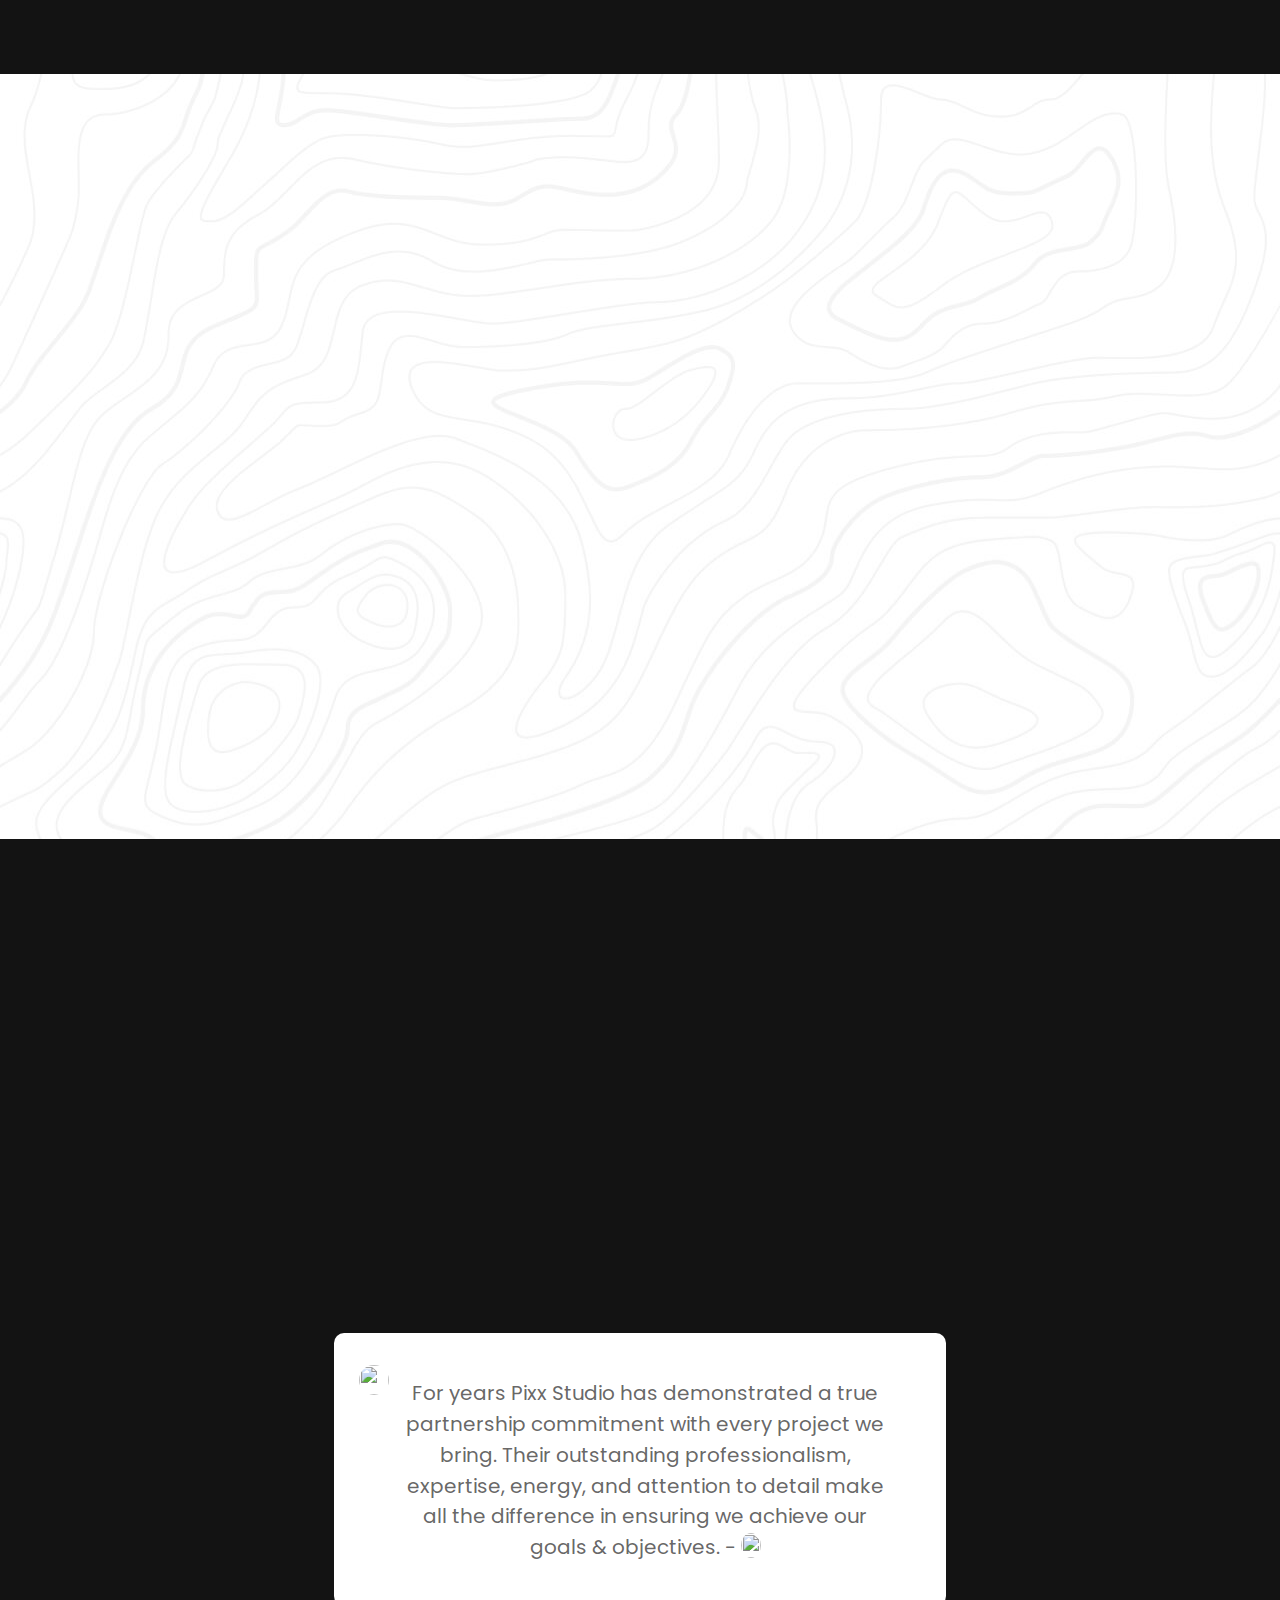
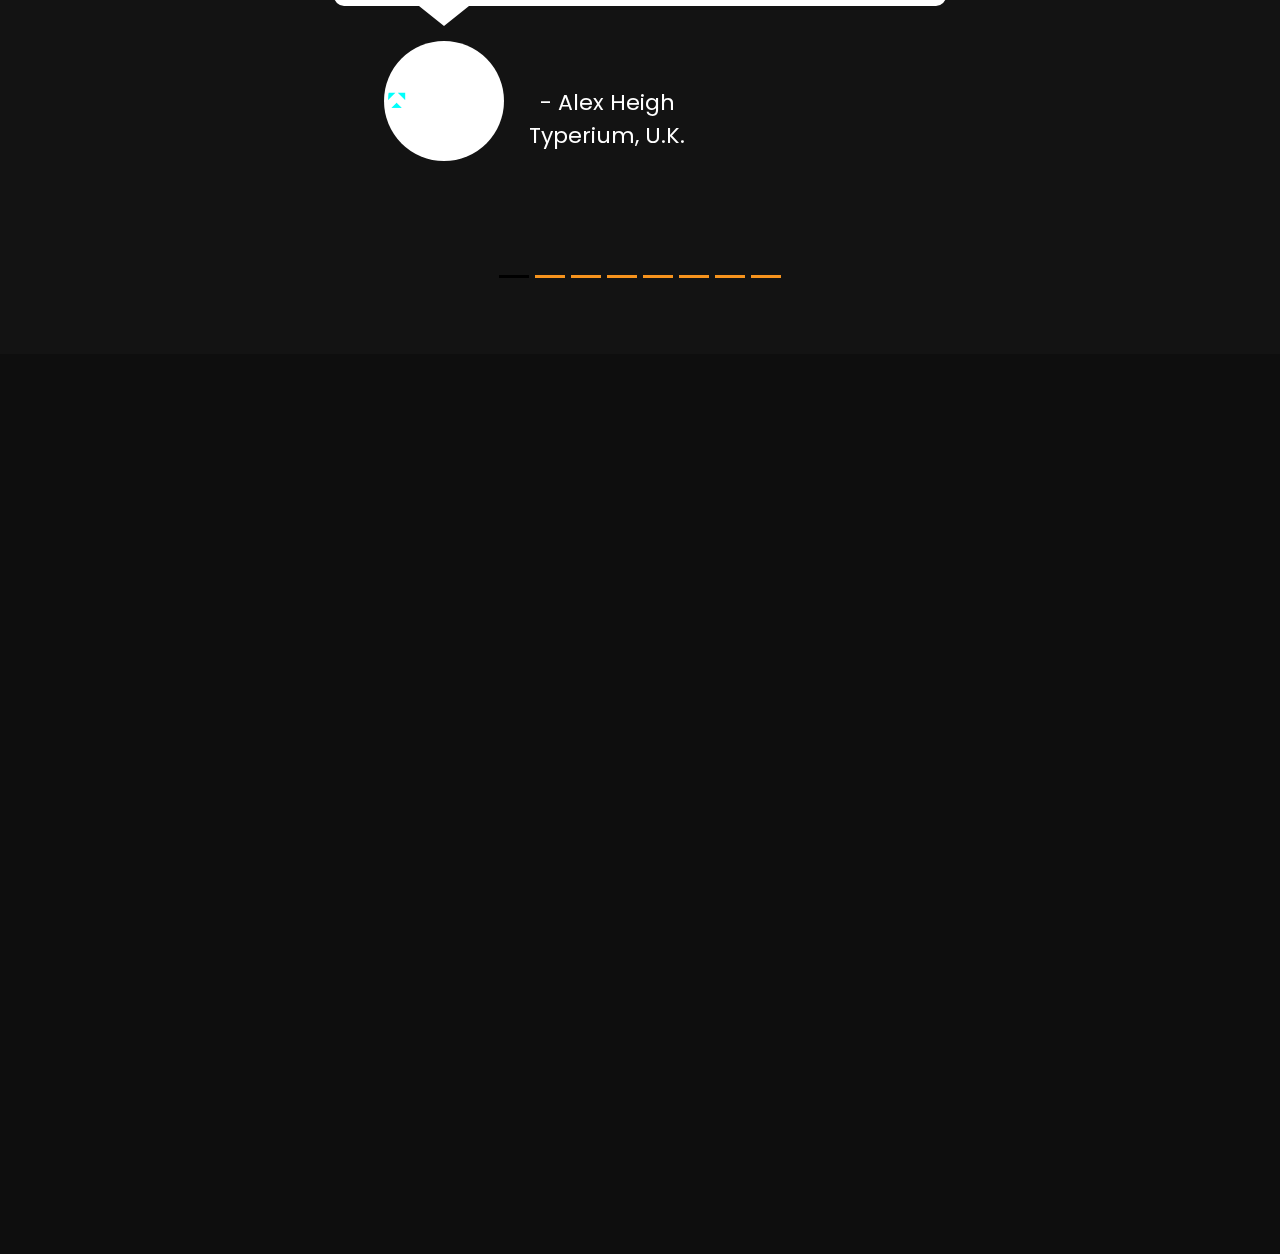
==== commit 68567711: "new ui" ====
--- a/index.html
+++ b/index.html
@@ -57,9 +57,9 @@
       <li><a href="./agency/agensy.html">About Us</a>
       </li>
       <li><a href="./verno/index.html">Portfolio</a></li>
-      <li><a href="#">Services</a>
+      <li><a href="./agency/agensy.html#ourservices">Services</a>
       </li>
-      <li><a href="news.html">Client</a></li>
+      <li><a href="./agency/agensy.html#clients" >Client</a></li>
       <li><a href="say-hello.html">Contact</a></li>
     </ul>
     <address>
@@ -229,7 +229,7 @@
 
 
 
-<section class="clients">
+<section class="clients" id="clients">
   <div class="container">
     <div class="row">
       <div class="col-lg-5 wow fadeIn" style="visibility: visible; animation-name: fadeIn;">
@@ -244,16 +244,7 @@
       </div>
       <!-- end col-4 -->
       <div class="col-lg-7 wow fadeIn" data-wow-delay="0.10s" style="visibility: visible; animation-delay: 0.1s; animation-name: fadeIn;">
-
          <div id="carouselExampleIndicators" class="carousel slide" data-ride="carousel">
-
-           <!-- <div style="margin-top:10%">
-            <ol class="carousel-indicators">
-              <li data-target="#carousel-example" data-slide-to="0" class=""></li>
-              <li data-target="#carousel-example" data-slide-to="1" class=""></li>
-              <li data-target="#carousel-example" data-slide-to="2" class="active"></li>
-            </ol>
-          </div>   -->
 
             <ol class="carousel-indicators">
               <li data-target="#carouselExampleIndicators" data-slide-to="0" class="active"></li>
@@ -311,14 +302,7 @@
               
             </div>
 
-            <!-- <a class="carousel-control-prev" href="#carouselExampleIndicators" role="button" data-slide="prev">
-              <span class="carousel-control-prev-icon" aria-hidden="true"></span>
-              <span class="sr-only">Previous</span>
-            </a>
-            <a class="carousel-control-next" href="#carouselExampleIndicators" role="button" data-slide="next">
-              <span class="carousel-control-next-icon" aria-hidden="true"></span>
-              <span class="sr-only">Next</span>
-            </a> -->
+           
 
       </div>
       <!-- end col-7 --> 
@@ -347,6 +331,8 @@
                       <li data-target="#carouselExampleTwo" data-slide-to="4" class=""></li>
                       <li data-target="#carouselExampleTwo" data-slide-to="5" class=""></li>
                       <li data-target="#carouselExampleTwo" data-slide-to="6" class=""></li>
+                      <li data-target="#carouselExampleTwo" data-slide-to="7" class=""></li>
+
                     </ol>
                   <div class="carousel-inner">
                       <div class="carousel-item active">
@@ -360,8 +346,8 @@
                                 </div>
                                 <div class="arrow-down"></div>
                                 <div class="row d-flex justify-content-center">
-                                    <div class=""> <img class="profile-pic fit-image" src="https://i.imgur.com/RCwPA3O.jpg"> </div>
-                                    <p class="profile-name">Alex Heigh, Typerium, U.K.</p>
+                                    <div class=""> <img class="profile-pic fit-image" src="./images/PNGLogo/clrLogo/Typerium.png" style="object-fit:contain;background:#fff;padding:4px;"> </div>
+                                    <p class="profile-name">- Alex Heigh <br>Typerium, U.K.</p>
                                 </div>
                             </div>
 
@@ -379,7 +365,7 @@
                                 </div>
                                 <div class="arrow-down"></div>
                                 <div class="row d-flex justify-content-center">
-                                    <div class=""> <img class="profile-pic fit-image" src="https://i.imgur.com/RCwPA3O.jpg"> </div>
+                                    <div class=""> <img class="profile-pic fit-image" src="./images/PNGLogo/clrLogo/Pelican.png" style="object-fit:contain;background:#fff;padding:4px;"> </div>
                                     <p class="profile-name">- Pelican, India</p>
                                 </div>
                             </div>
@@ -398,8 +384,8 @@
                                 </div>
                                 <div class="arrow-down"></div>
                                 <div class="row d-flex justify-content-center">
-                                    <div class=""> <img class="profile-pic fit-image" src="https://i.imgur.com/RCwPA3O.jpg"> </div>
-                                    <p class="profile-name">Shubhronil Talukdar, Marketing Head, Iffort Digital, India</p>
+                                    <div class=""> <img class="profile-pic fit-image" src="./images/PNGLogo/clrLogo/Iffort.png" style="object-fit:contain;background:#fff;padding:4px;"> </div>
+                                    <p class="profile-name">- Daksh Sharma <br> Founder, Iffort Digital<br>India</p>
                                 </div>
                             </div>
 
@@ -412,13 +398,13 @@
                          
                               <div class=" col-sm-11 col-md-9 col-lg-8 col-xl-7 mx-auto my-5">
                                 <div class="newcard">  
-                                    <p class="post"> <span><img class="quote-img" style="width:30px;height:30px" src="https://i.imgur.com/i06xx2I.png"></span> <span class="post-txt">The team, organisation, communication and final output are excellent. We have and would recommend their services both to direct clients and agencies wishing to partner with a professional, responsive company </span> <span><img class="nice-img" style="width: 20px;
-    height: 25px;" src="https://i.imgur.com/l5AkSHd.png"></span> </p>
-                                </div>
-                                <div class="arrow-down"></div>
-                                <div class="row d-flex justify-content-center">
-                                    <div class=""> <img class="profile-pic fit-image" src="https://i.imgur.com/RCwPA3O.jpg"> </div>
-                                    <p class="profile-name">Shubhronil Talukdar, Marketing Head, Iffort Digital, India</p>
+                                    <p class="post"> <span><img class="quote-img" style="width:30px;height:30px" src="https://i.imgur.com/i06xx2I.png"></span> <span class="post-txt">Great company to work with. We asked them to produce a series of videos for our website and they delivered just what we asked for and more. I would have no hesitation in recommending this company. Neil is a great guy and really listens and knows his stuff. </span> <span><img class="nice-img" style="width: 20px;
+    height: 25px;" src="https://i.imgur.com/l5AkSHd.png"></span> </p>
+                                </div>
+                                <div class="arrow-down"></div>
+                                <div class="row d-flex justify-content-center">
+                                    <div class=""> <img class="profile-pic fit-image" src="./images/PNGLogo/clrLogo/Borges.png" style="object-fit:contain;background:#fff;padding:4px;"> </div>
+                                    <p class="profile-name">- Debidutt Acharya <br>Marketing Executive <br>Borges Olive Oil, Spain </p>
                                 </div>
                             </div>
 
@@ -437,8 +423,8 @@
                                 </div>
                                 <div class="arrow-down"></div>
                                 <div class="row d-flex justify-content-center">
-                                    <div class=""> <img class="profile-pic fit-image" src="https://i.imgur.com/RCwPA3O.jpg"> </div>
-                                    <p class="profile-name">Pat Rally, Chief Executive, 401 Auto RV Group, Canada</p>
+                                    <div class=""> <img class="profile-pic fit-image" src="./images/PNGLogo/clrLogo/401AutoRVGroup.png" style="object-fit:contain;background:#fff;padding:4px;"> </div>
+                                    <p class="profile-name">- Pat Rally <br>Chief Executive <br> 401 Auto RV Group, Canada</p>
                                 </div>
                             </div>
 
@@ -457,8 +443,8 @@
                                 </div>
                                 <div class="arrow-down"></div>
                                 <div class="row d-flex justify-content-center">
-                                    <div class=""> <img class="profile-pic fit-image" src="https://i.imgur.com/RCwPA3O.jpg"> </div>
-                                    <p class="profile-name">Gaurav Walia, CEO, Mister Brown, India
+                                    <div class=""> <img class="profile-pic fit-image" src="./images/PNGLogo/clrLogo/MisterBrown.png" style="object-fit:contain;background:#fff;padding:4px;"> </div>
+                                    <p class="profile-name">- Puneet Chauhan <br>Founder, Mister Brown <br> India
                                     </p>
                                 </div>
                             </div>
@@ -478,8 +464,8 @@
                                 </div>
                                 <div class="arrow-down"></div>
                                 <div class="row d-flex justify-content-center">
-                                    <div class=""> <img class="profile-pic fit-image" src="https://i.imgur.com/RCwPA3O.jpg"> </div>
-                                    <p class="profile-name"> Mayank Madhur, Marketing Executive, KonnectSell, India
+                                    <div class=""> <img class="profile-pic fit-image" src="./images/PNGLogo/clrLogo/KonnectSell.png" style="object-fit:contain;background:#fff;padding:4px;"> </div>
+                                    <p class="profile-name">- Mayank Singh <br> Marketing Executive <br>KonnectSell, India
                                     </p>
                                 </div>
                             </div>
@@ -499,8 +485,8 @@
                                 </div>
                                 <div class="arrow-down"></div>
                                 <div class="row d-flex justify-content-center">
-                                    <div class=""> <img class="profile-pic fit-image" src="https://i.imgur.com/RCwPA3O.jpg"> </div>
-                                    <p class="profile-name"> - KIIKII, Japan
+                                    <div class=""> <img class="profile-pic fit-image" src="./images/PNGLogo/clrLogo/KiiKii.png" style="object-fit:contain;background:#fff;padding:4px;"> </div>
+                                    <p class="profile-name">- KIIKII, Japan
 
                                     </p>
                                 </div>
--- a/css/testimonials.css
+++ b/css/testimonials.css
@@ -151,7 +151,7 @@
 
 #carouselExampleIndicators .carousel-indicators li
 {
-    background-color:#00fa9a;
+    background-color: #f6931d;
 }
 
 .carousel-indicators{
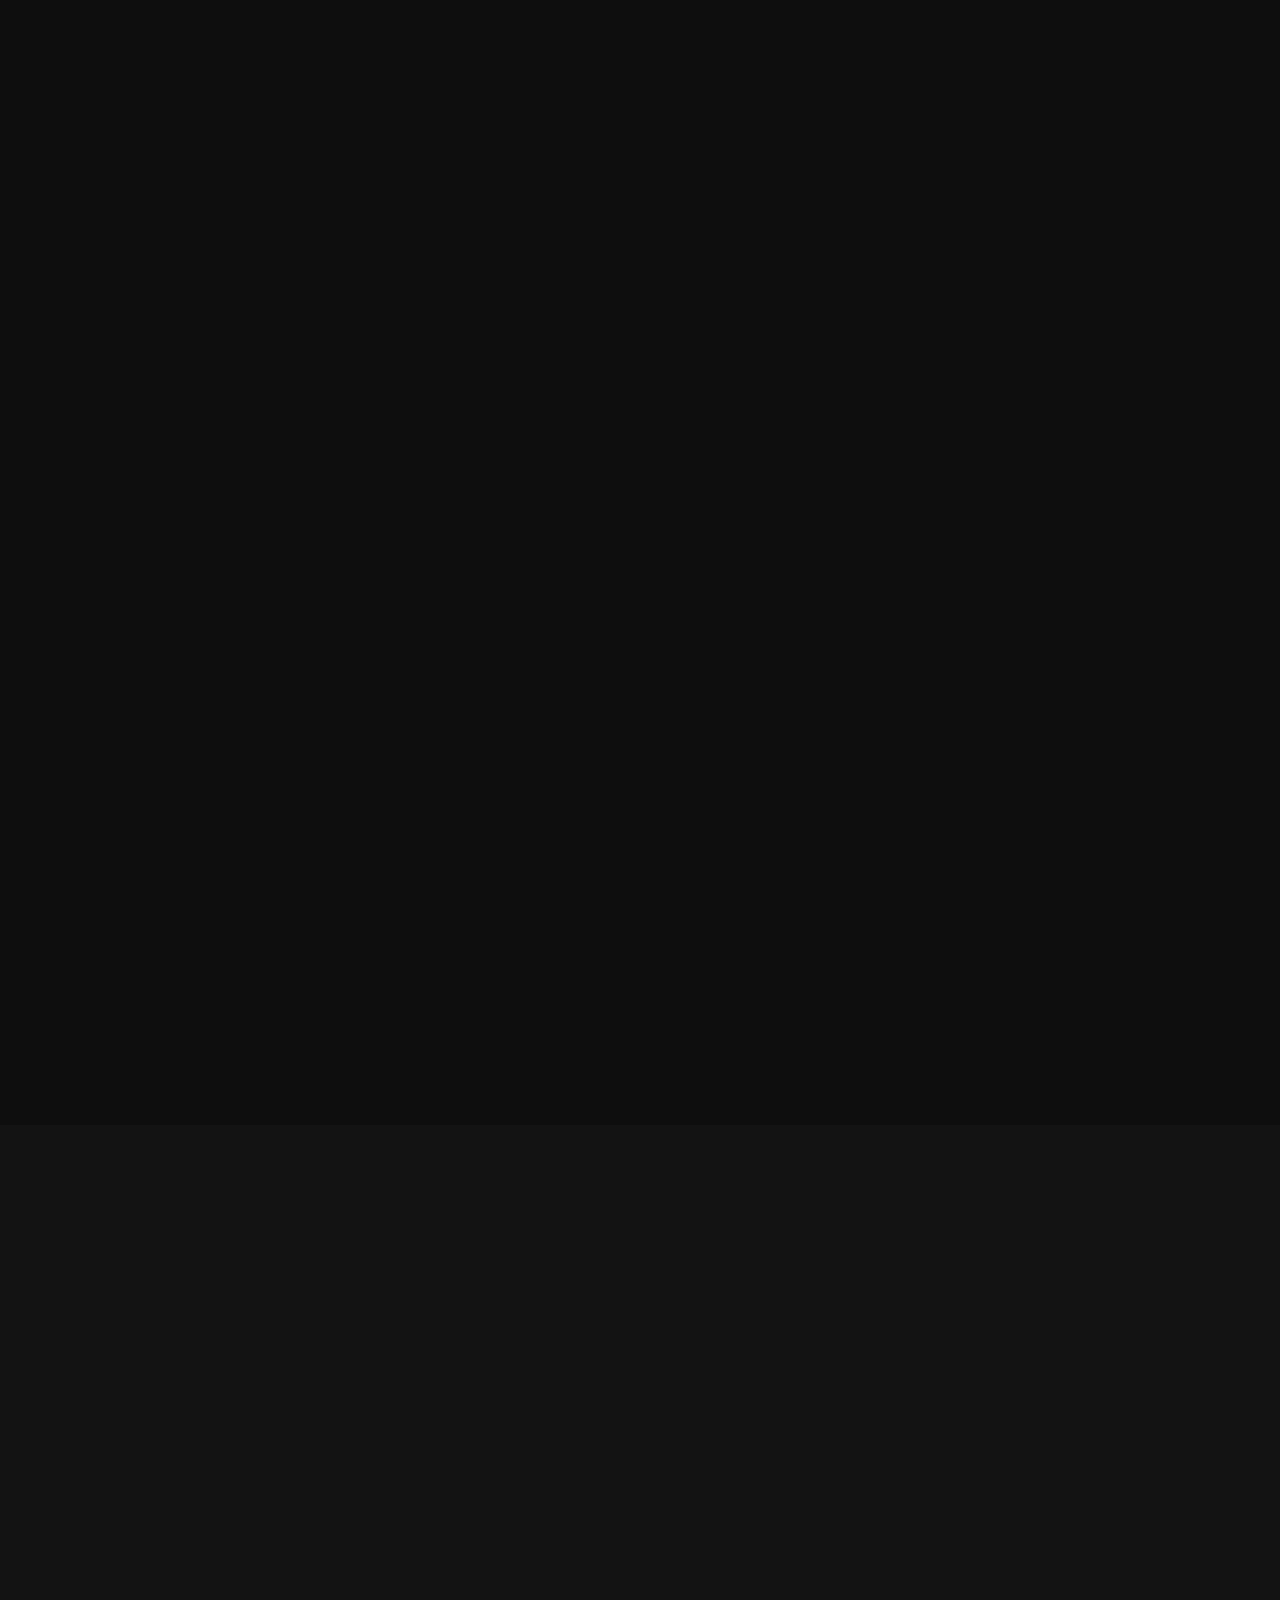
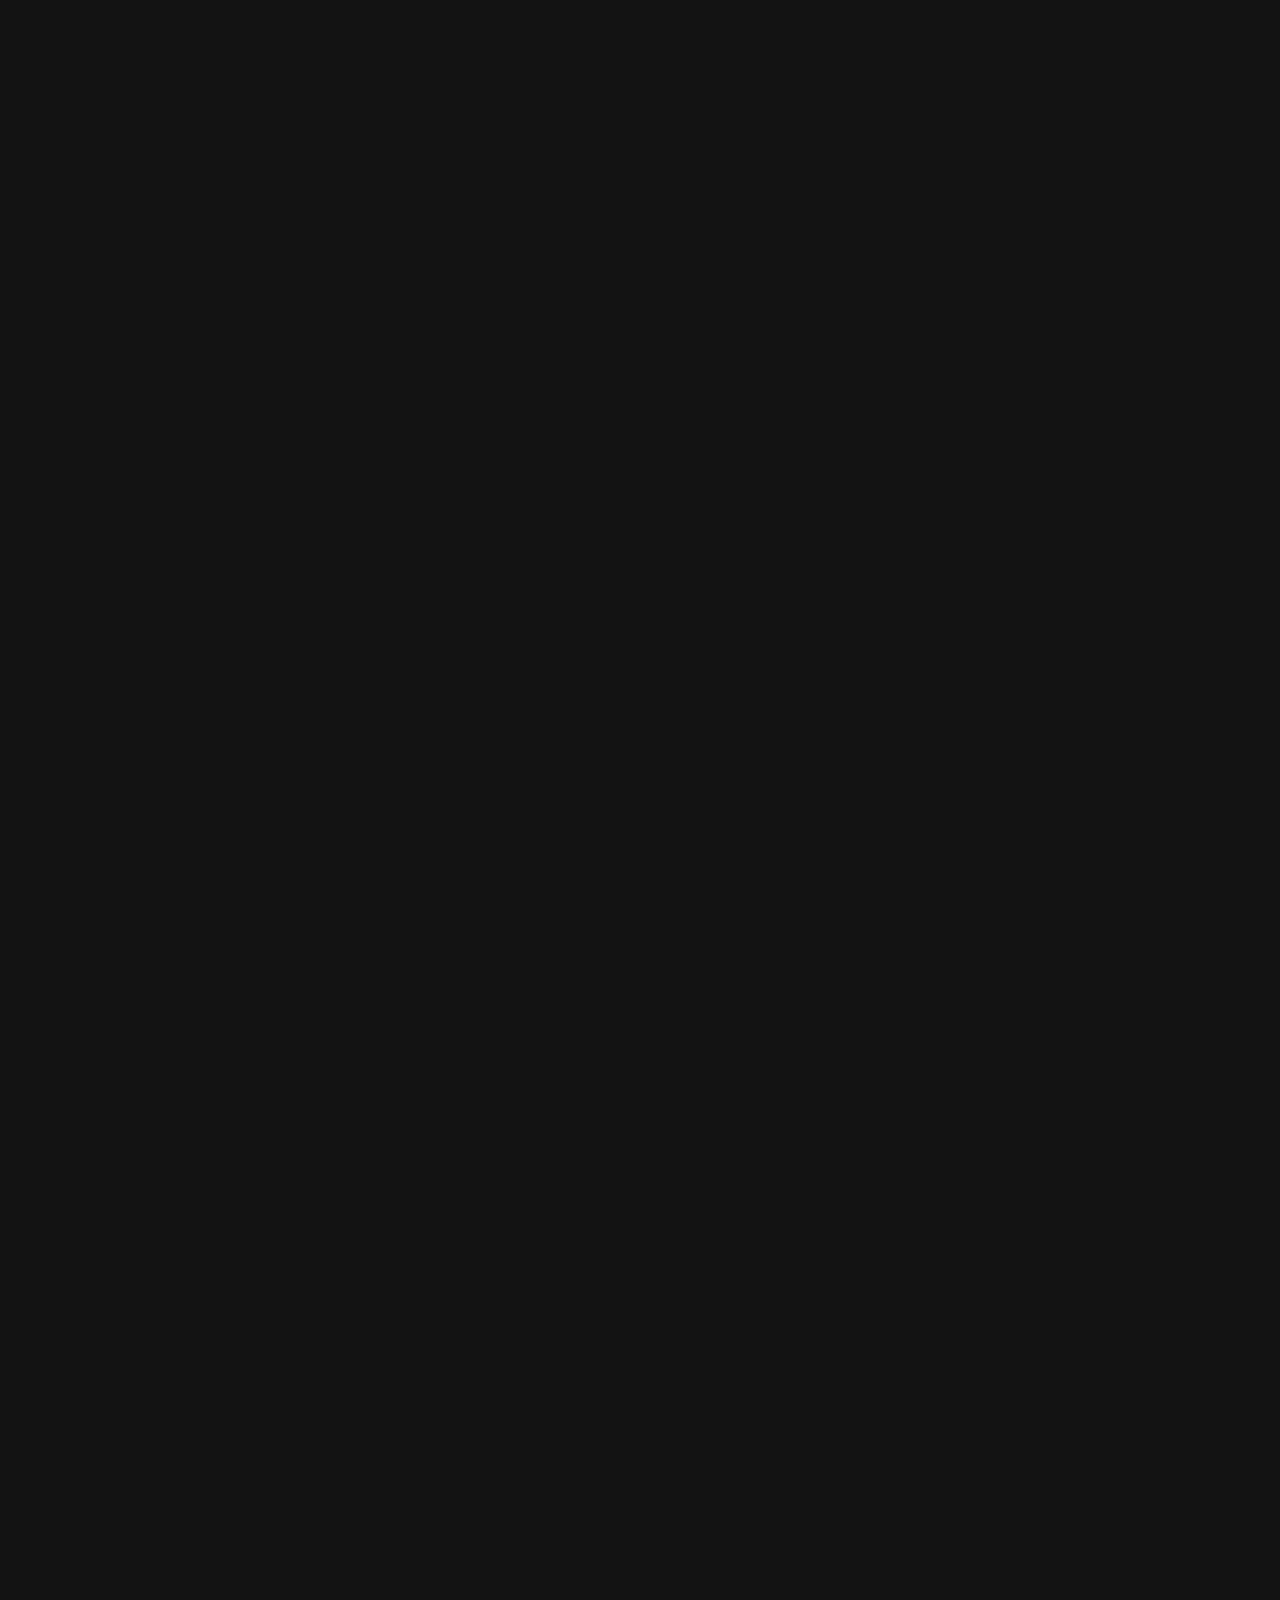
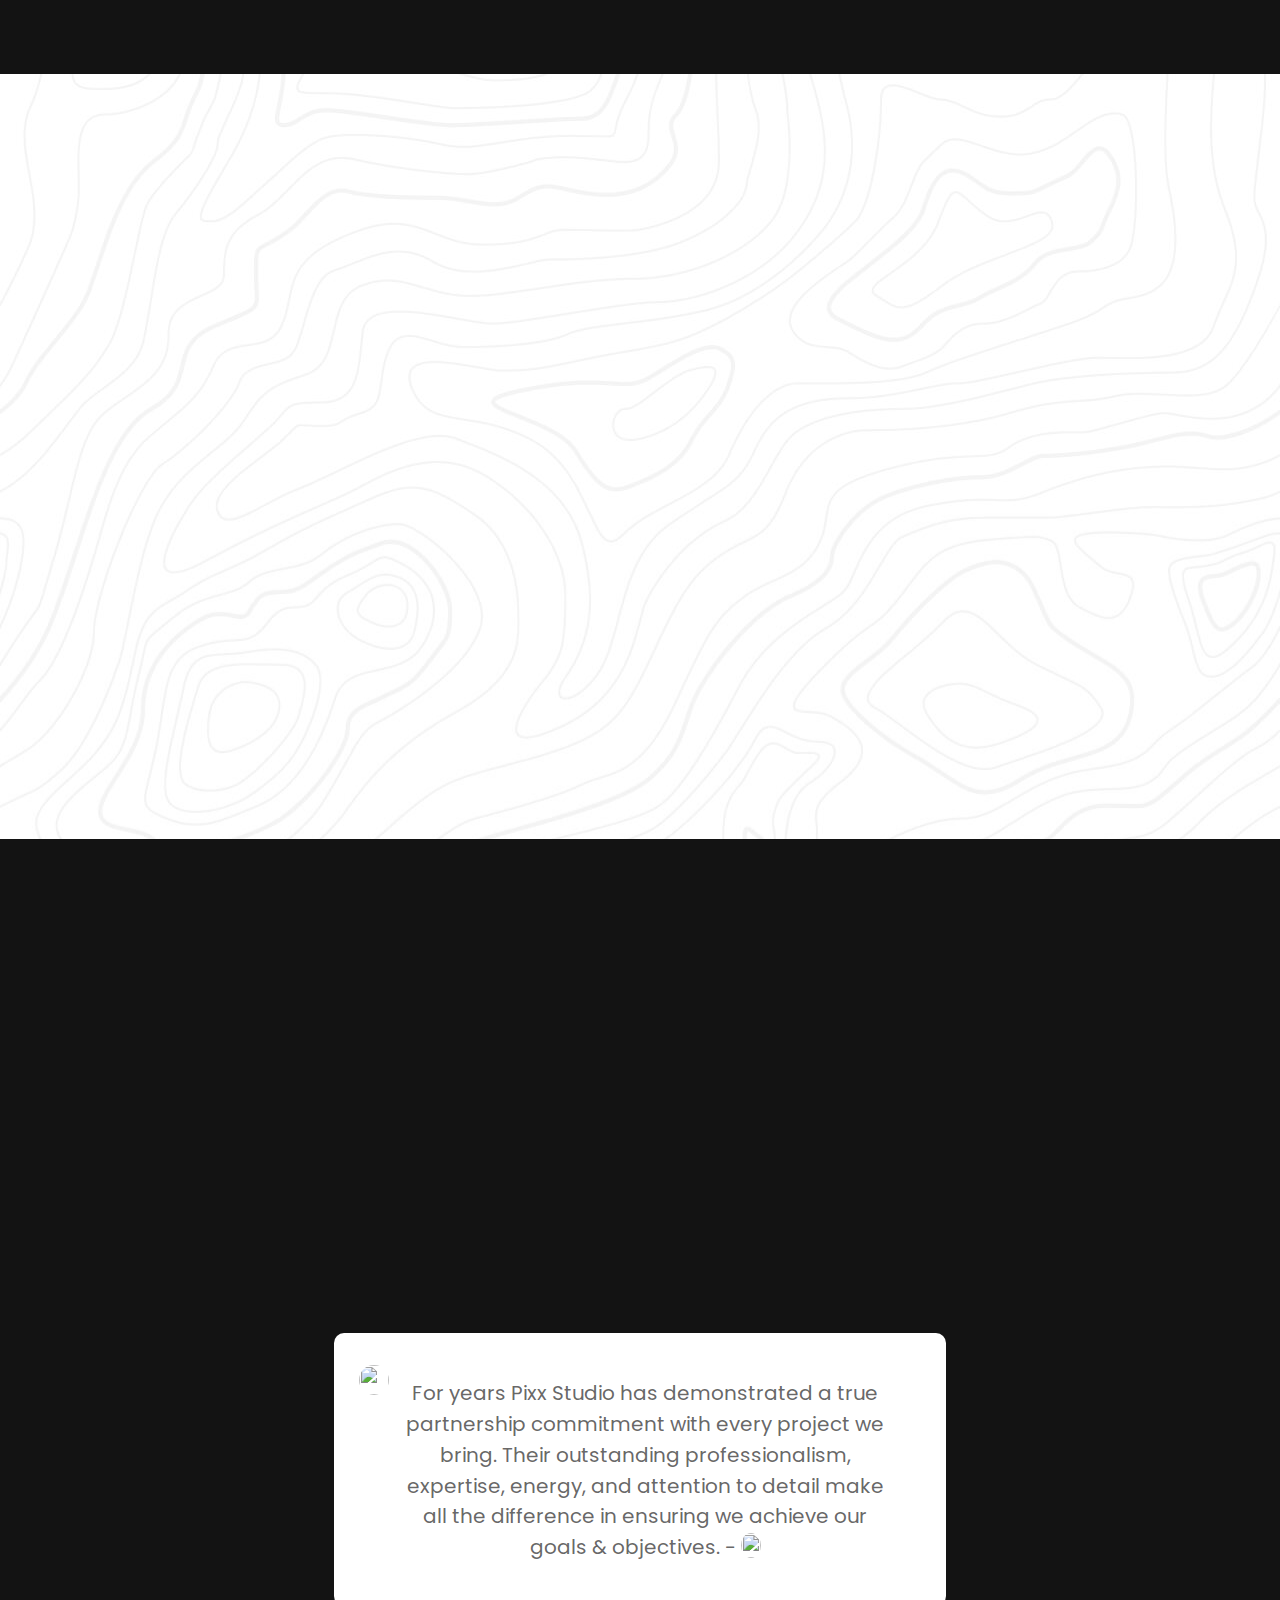
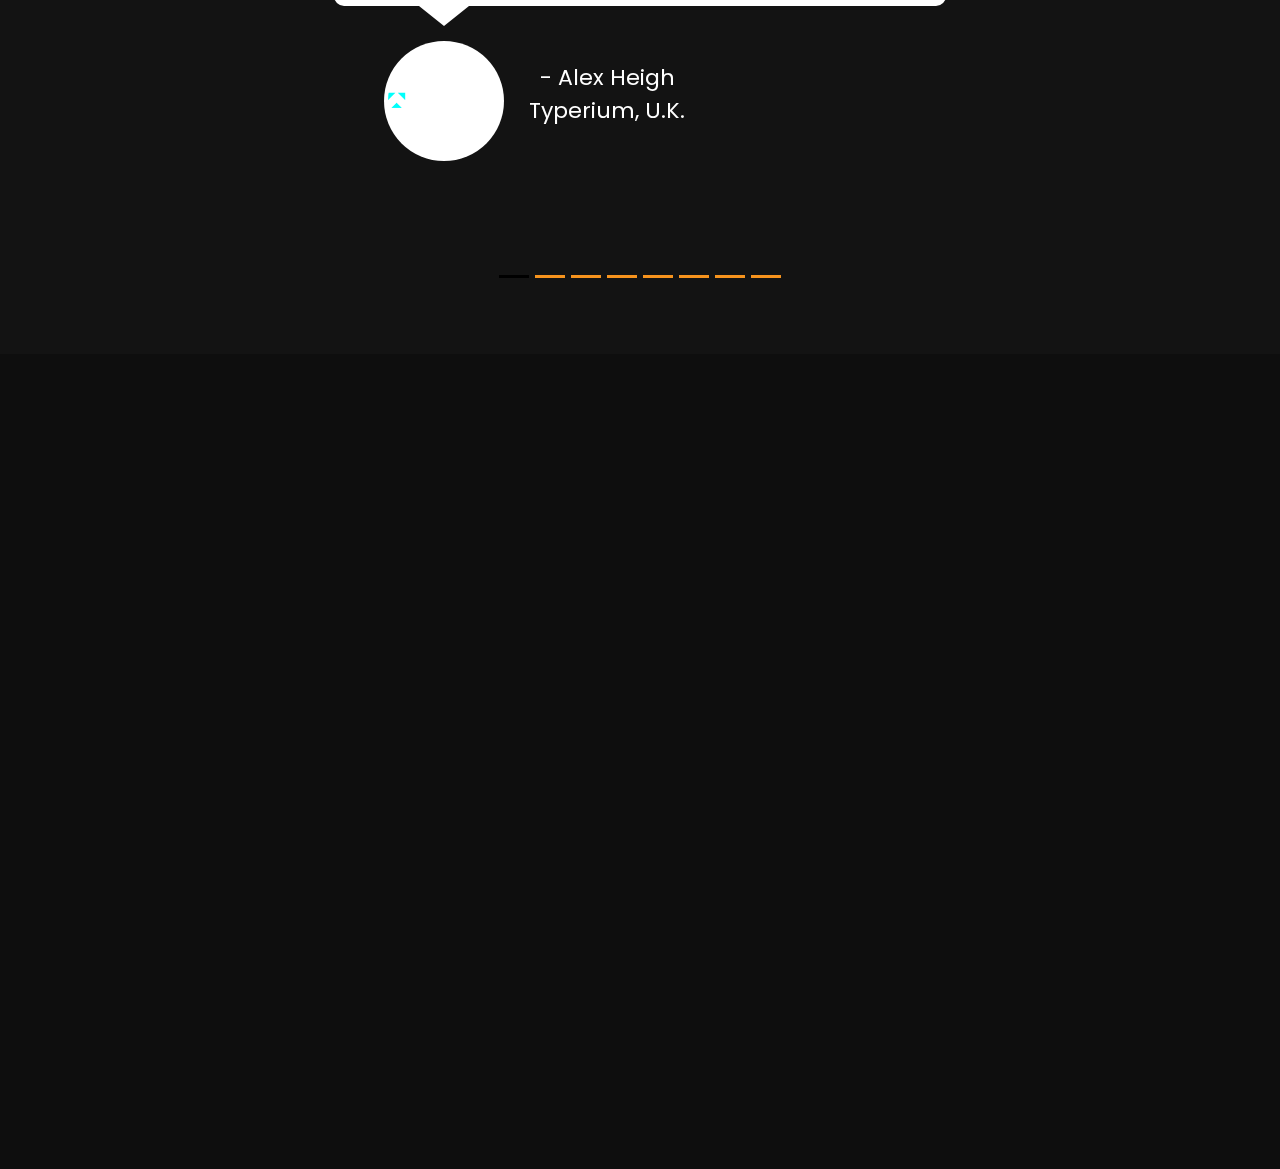
==== commit 208751a2: "dev" ====
--- a/index.html
+++ b/index.html
@@ -60,20 +60,15 @@
       <li><a href="./agency/agensy.html#ourservices">Services</a>
       </li>
       <li><a href="./agency/agensy.html#clients" >Client</a></li>
-      <li><a href="say-hello.html">Contact</a></li>
+      <li><a href="./contact-form/index.html">Contact</a></li>
     </ul>
-    <address>
-    Pixels n Pixel<br>
-    Address<br>
-    Contect
-    </address>
   </div>
   <!-- end inner -->
 </nav>
 <!-- end navigation-menu -->
   <nav class="navbar">
     <!-- <div class="logo"> <a href="index.html"><img src="images/logo.png" alt="Image"></a> </div> -->
-    <div class="logo"  > <a href="./index.html"><img src="images/img/pnplogo.png" alt="Image" width="80" height="80"></a> </div>
+    <div class="logo"  > <a href="./index.html"><img src="images/img/pnplogo.svg" alt="Image" width="80" height="80"></a> </div>
     
 
     <div class="sandwich-nav"> <b>MENU</b>
@@ -176,7 +171,7 @@
           <figure> <a href="images/img/PhotographyWork.png" data-fancybox><img src="images/img/PhotographyWork.png" alt="Image"></a></figure>
           <div class="content-box">
             <div class="inner white">
-              <h3 class="white"><span>Photography</span>Works</h3>
+              <h3 class="white"><span style="margin-bottom:3%">Photography</span>Works</h3>
               <div class="custom-link"> <a href="works-single.html">
                 <div class="lines"> <span></span> <span></span> </div>
                 <!-- end lines -->
@@ -192,7 +187,7 @@
           <figure> <a href="images/img/GraphicDesignWork.png" data-fancybox><img src="images/img/GraphicDesignWork.jpg" alt="Image"></a></figure>
           <div class="content-box">
             <div class="inner white">
-              <h3 class="white"><span>Graphic Design</span>Works</h3>
+              <h3 class="white"><span style="margin-bottom:3%">Graphic Design</span>Works</h3>
               <div class="custom-link"> <a href="works-single.html">
                 <div class="lines"> <span></span> <span></span> </div>
                 <!-- end lines -->
@@ -540,11 +535,12 @@
   <!-- end footer-quote -->
   <div class="footer-contact wow fadeIn">
     <div class="container">
-      <div class="row"> <div class="col-md-4">
+      <div class="row"> 
+        <!-- <div class="col-md-4">
           <address>
             Pixx Studio, C-168 <br>Ashoka Enclave Part 2<br>Sec.37, Faridabad, Haryana, 121003
           </address>
-        </div>
+        </div> -->
         <!-- end col-4 -->
         <div class="col-md-4">
           <address>
--- a/css/style.css
+++ b/css/style.css
@@ -743,7 +743,7 @@
   left: -100%;
   top: 0;
   z-index: 2;
-  background: #33a16e;
+  background: #f6931d;
   -webkit-transition: all 400ms cubic-bezier(0.595, 0.03, 0, 0.88);
   -moz-transition: all 400ms cubic-bezier(0.595, 0.03, 0, 0.88);
   -o-transition: all 400ms cubic-bezier(0.595, 0.03, 0, 0.88);
@@ -824,7 +824,7 @@
   display: none;
 }
 .navigation-menu .inner ul li ul li a:hover {
-  color: #33a16e;
+  color: #f6931d;
 }
 .navigation-menu .inner ul li a {
   font-size: 50px;
@@ -839,7 +839,7 @@
   position: absolute;
   left: 0;
   bottom: 12px;
-  background: #33a16e;
+  background: #f6931d;
   z-index: -1;
   -webkit-transition: 0.25s ease-in-out;
   -moz-transition: 0.25s ease-in-out;
--- a/css/style1.css
+++ b/css/style1.css
@@ -2401,7 +2401,7 @@
   margin-bottom: 20px;
 }
 .footer .footer-quote h2 {
-  font-size: 3vw;
+  font-size: 2.7vw;
   font-weight: 800;
   margin-bottom: 0;
   color:#f6931d;
--- a/css/testimonials.css
+++ b/css/testimonials.css
@@ -371,7 +371,7 @@
 .profile-name {
     position: absolute;
     font-size: 22px;
-    margin-top: 60px;
+    margin-top: 35px;
     left: 210px;
     color: white;
 }
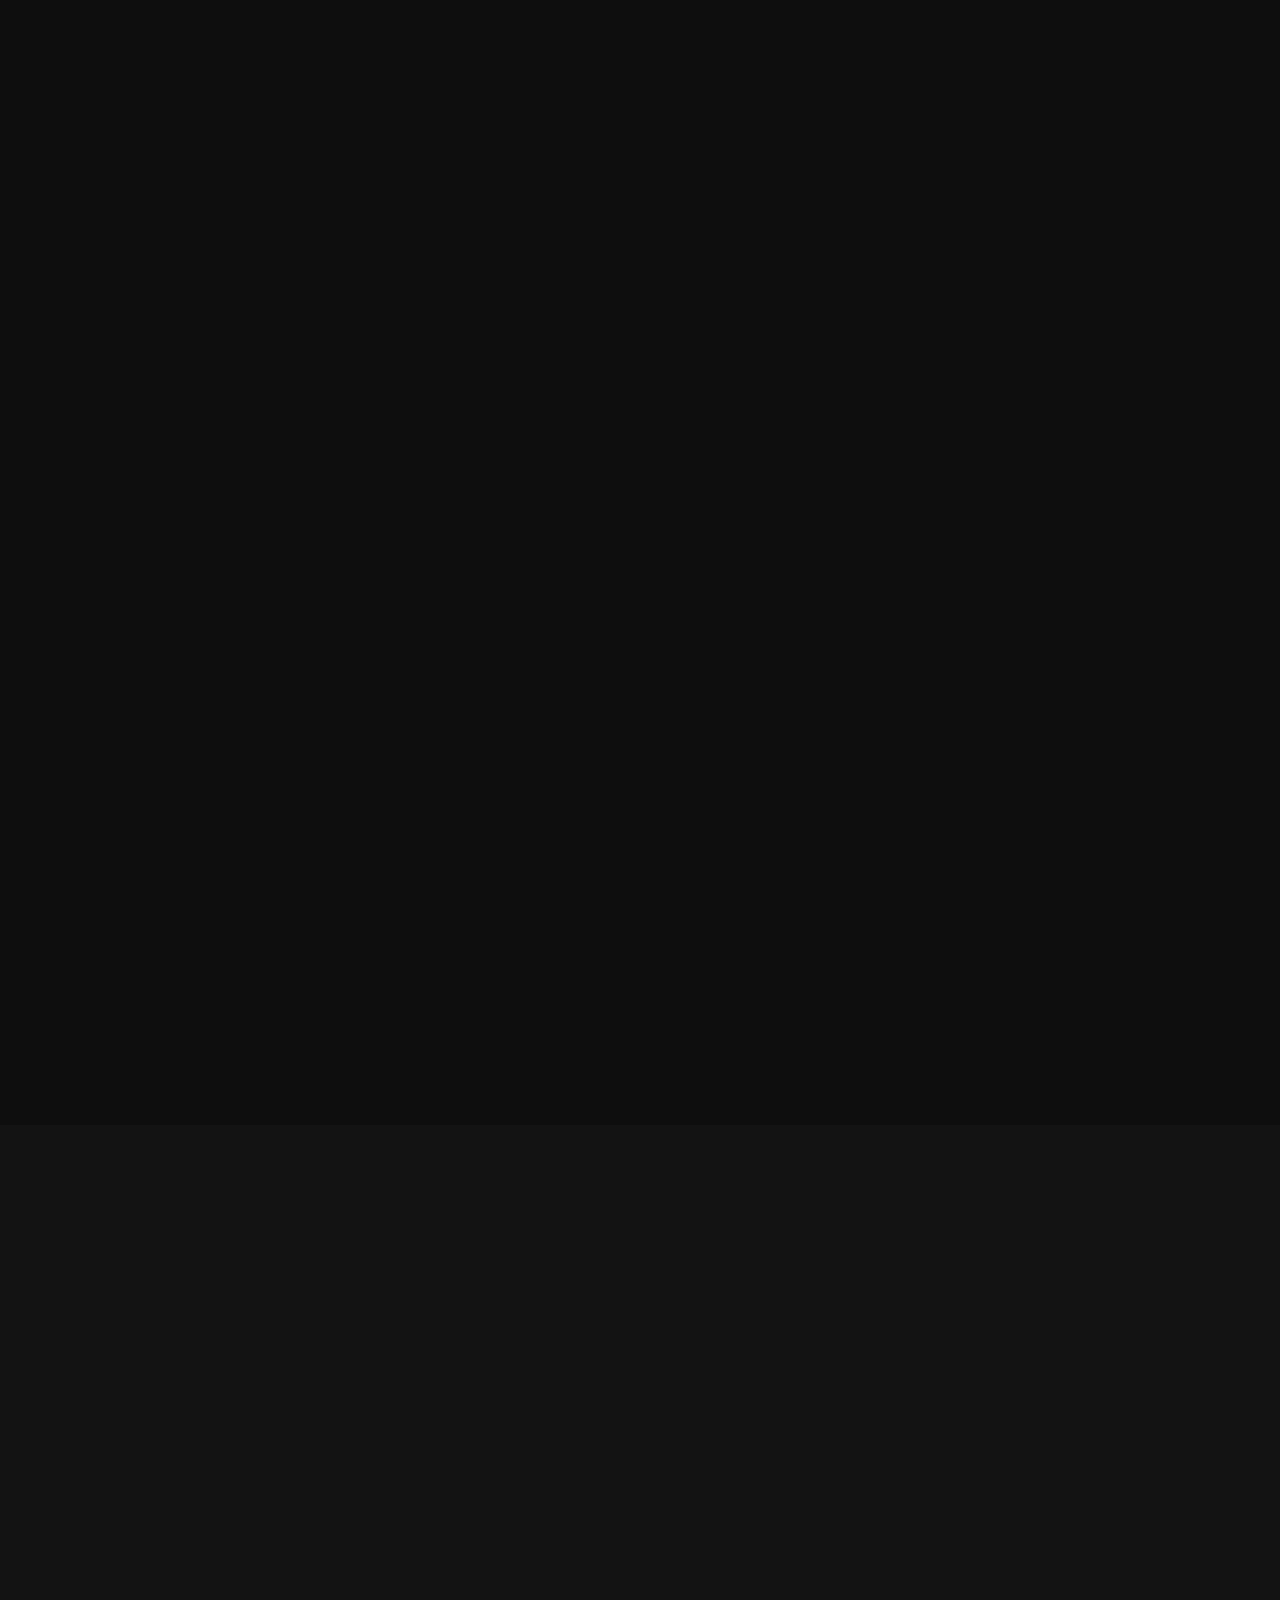
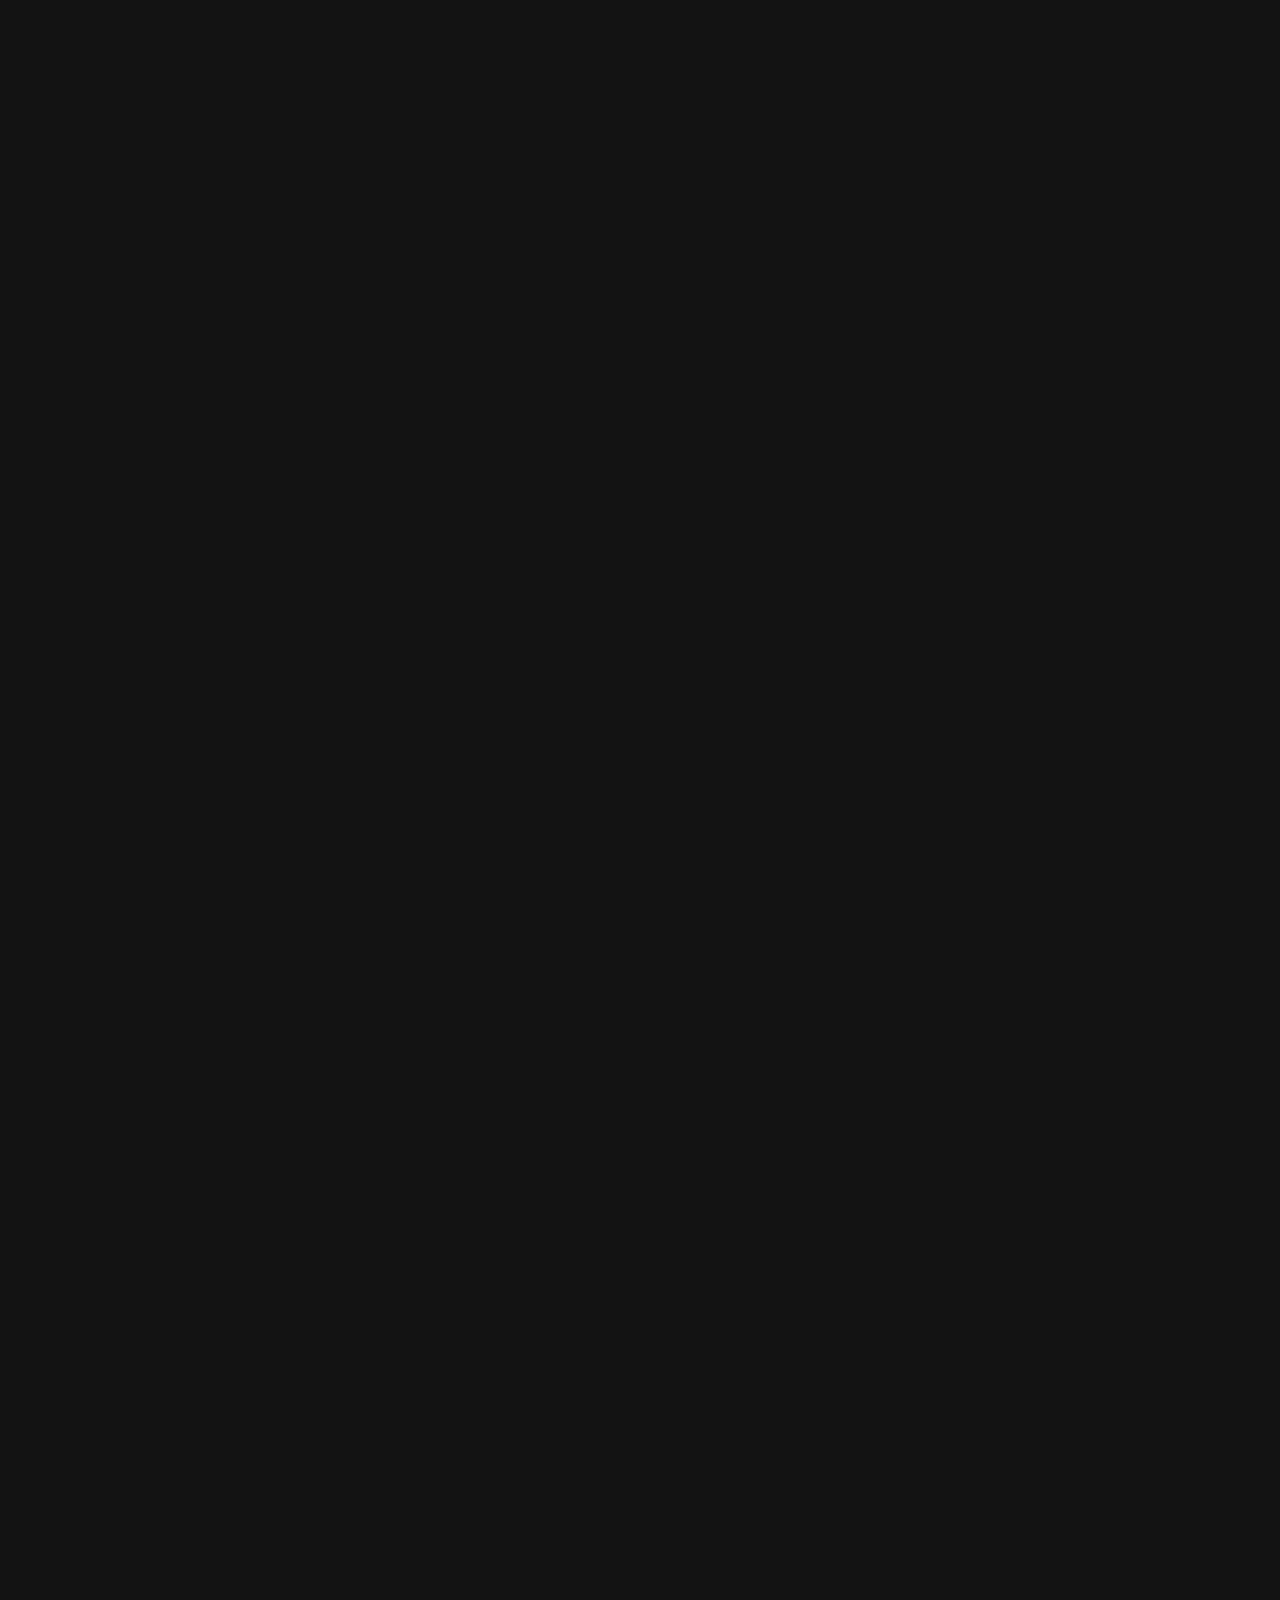
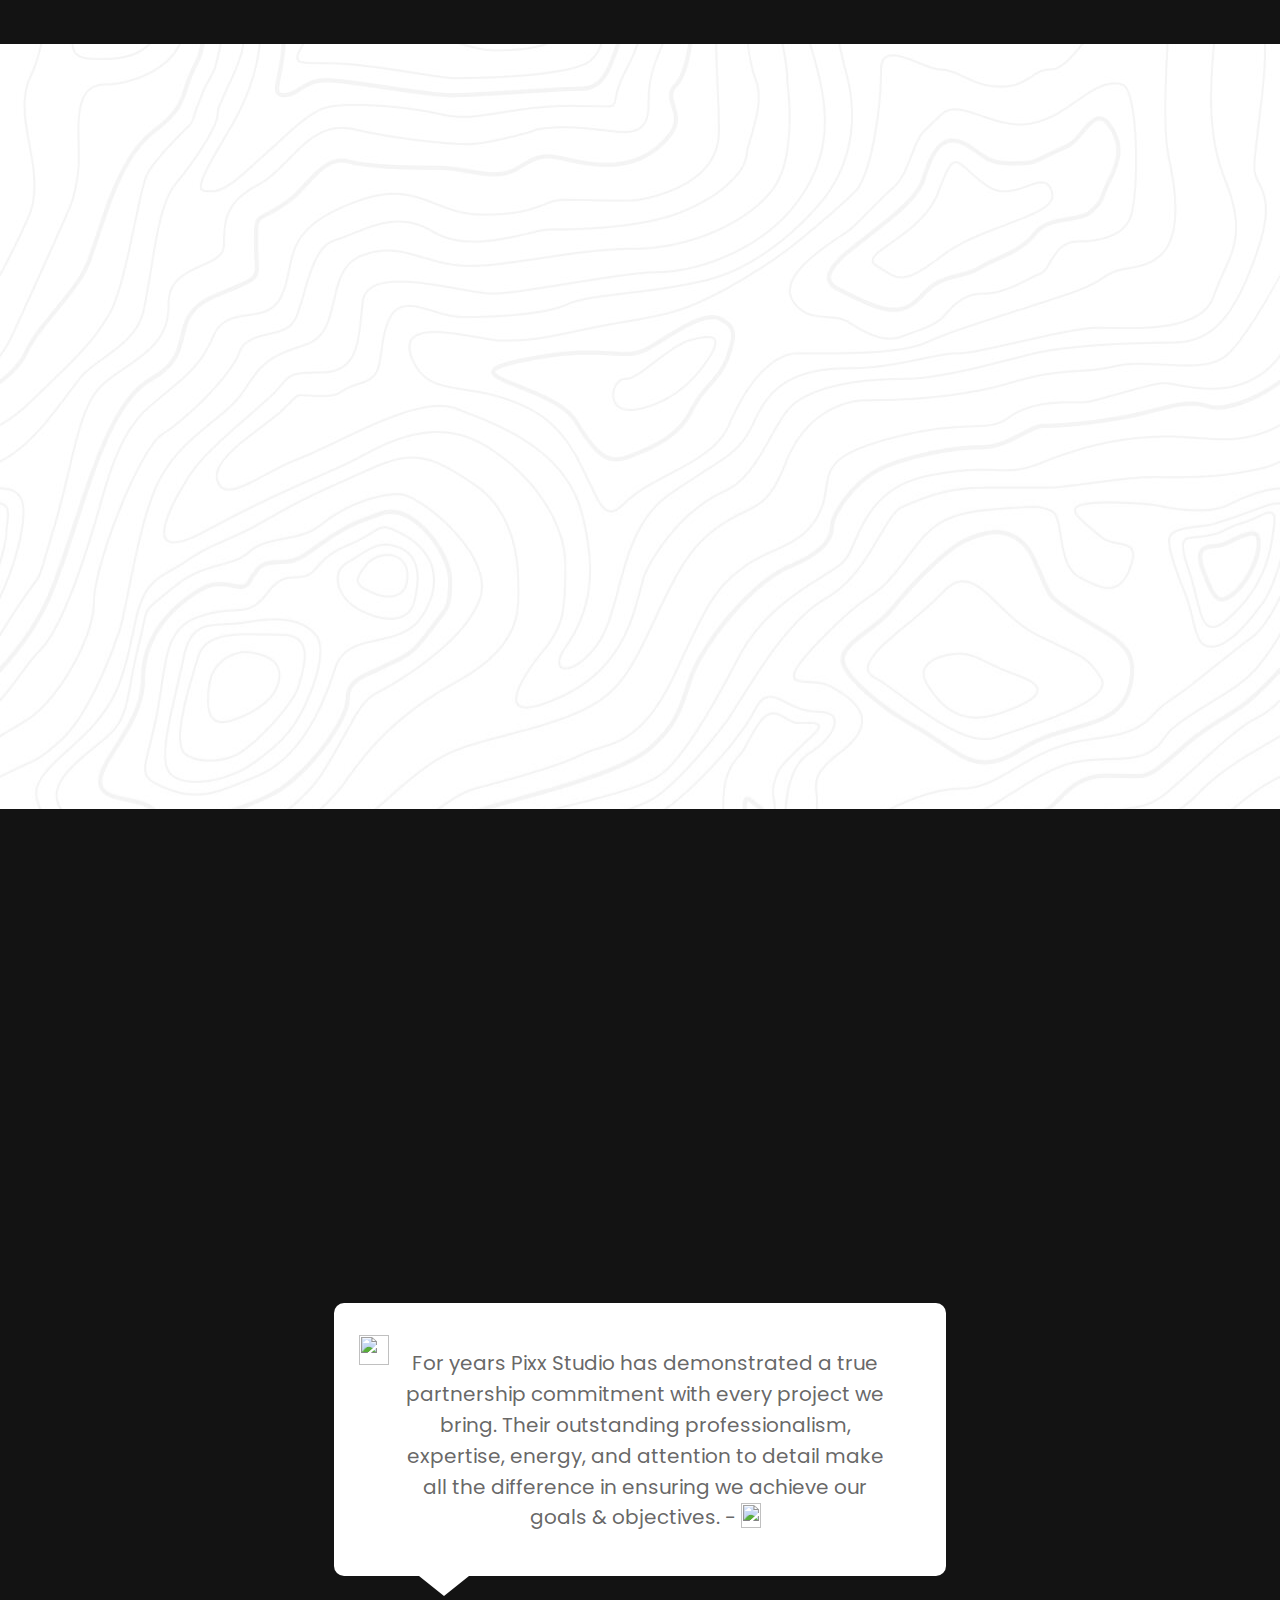
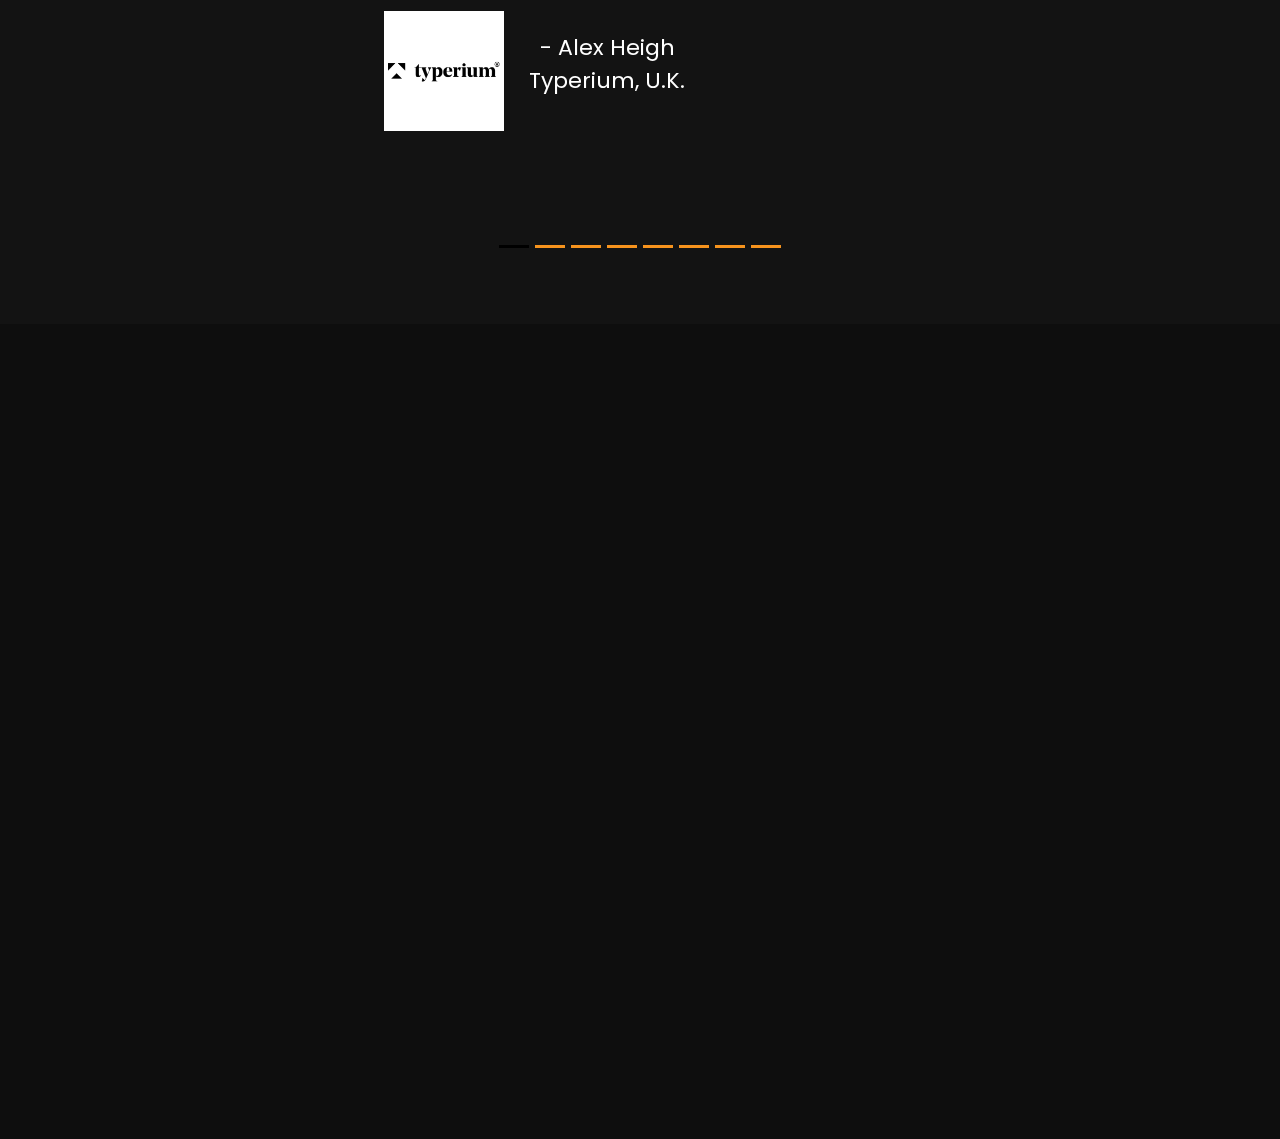
==== commit afde1480: "Hello" ====
--- a/index.html
+++ b/index.html
@@ -99,28 +99,28 @@
         </div>
         <!-- end swiper-slide -->
         <div class="swiper-slide">
-          <div class="slide-inner bg-image" data-background="images/img/GraphicDesignWork.jpg"> </div>
+          <div class="slide-inner bg-image" data-background="images/img/WeddingWork.png"> </div>
           <!-- end slide-inner -->
         </div>
       </div>
       <!-- Add Arrows -->
-      <div class="swiper-pagination"></div>
+      <!-- <div class="swiper-pagination"></div> -->
     </div>
     <div class="swiper-container gallery-thumbs">
       <div class="swiper-wrapper">
-        <div class="swiper-slide"> Commercial<a href="#">View Advertisement Work
+        <div class="swiper-slide"> Commercial<a href="./verno/index.html#Commercial"> <span style="margin-left: 3%;">View Advertisement Work</span>
           <div class="plus"><i class="fa fa-eye" aria-hidden="true"></i></div>
           </a> </div>
         <!-- end swiper-slide -->
-        <div class="swiper-slide"> Animation<a href="#">View Animation Work
+        <div class="swiper-slide"> Animation<a href="./verno/index.html#Animation"><span style=""></span>View Animation Work </span>
           <div class="plus"><i class="fa fa-eye" aria-hidden="true"></i></div>
           </a> </div>
         <!-- end swiper-slide -->
-        <div class="swiper-slide"> Photography<a href="#">View Photography Work
+        <div class="swiper-slide"> Photography<a href="./verno/index.html#Photography"> <span style="margin-left=4%;"></span>View Photography Work </span>
           <div class="plus"><i class="fa fa-eye" aria-hidden="true"></i></div>
           </a> </div>
         <!-- end swiper-slide -->
-        <div class="swiper-slide"> Graphic Desing<a href="#">View Graphic Design Work
+        <div class="swiper-slide"> Wedding<a href="./verno/index.html#Wedding"><span></span>View Wedding Work </span>
           <div class="plus"><i class="fa fa-eye" aria-hidden="true"></i></div>
           </a> </div>
       </div>
@@ -156,7 +156,7 @@
           <div class="content-box">
             <div class="inner white">
               <h3 class="white"><span>Commercial</span>Works</h3>
-              <div class="custom-link"> <a href="works-single.html">
+              <div class="custom-link"> <a href="./verno/index.html#Commercial">
                 <div class="lines white"> <span></span> <span></span> </div>
                 <!-- end lines -->
                 <b class="white">View More</b></a> </div>
@@ -172,7 +172,7 @@
           <div class="content-box">
             <div class="inner white">
               <h3 class="white"><span style="margin-bottom:3%">Photography</span>Works</h3>
-              <div class="custom-link"> <a href="works-single.html">
+              <div class="custom-link"> <a href="./verno/index.html#Photography">
                 <div class="lines"> <span></span> <span></span> </div>
                 <!-- end lines -->
                 <b class="white">View More</b></a> </div>
@@ -182,13 +182,12 @@
           </div>
           <!-- end content-box -->
         </div>
-        <!-- end project-box -->
-        <div class="project-box wow fadeIn" data-bg="#ebf8f3">
-          <figure> <a href="images/img/GraphicDesignWork.png" data-fancybox><img src="images/img/GraphicDesignWork.jpg" alt="Image"></a></figure>
+        <div class="project-box wow fadeIn" data-bg="#ece6f4">
+          <figure> <a href="images/img/AnimationWork.png" data-fancybox><img src="images/img/AnimationWork.png" alt="Image"></a></figure>
           <div class="content-box">
             <div class="inner white">
-              <h3 class="white"><span style="margin-bottom:3%">Graphic Design</span>Works</h3>
-              <div class="custom-link"> <a href="works-single.html">
+              <h3 class="white"><span>Animation</span>Works</h3>
+              <div class="custom-link"> <a href="./verno/index.html#Animation">
                 <div class="lines"> <span></span> <span></span> </div>
                 <!-- end lines -->
                 <b class="white">View More</b></a> </div>
@@ -198,12 +197,13 @@
           </div>
           <!-- end content-box -->
         </div>
-        <div class="project-box wow fadeIn" data-bg="#ece6f4">
-          <figure> <a href="images/img/AnimationWork.png" data-fancybox><img src="images/img/AnimationWork.png" alt="Image"></a></figure>
+        <!-- end project-box -->
+        <div class="project-box wow fadeIn" data-bg="#ebf8f3">
+          <figure> <a href="images/img/WeddingWork.png" data-fancybox><img src="images/img/WeddingWork.png" alt="Image"></a></figure>
           <div class="content-box">
             <div class="inner white">
-              <h3 class="white"><span>Animation</span>Works</h3>
-              <div class="custom-link"> <a href="works-single.html">
+              <h3 class="white"><span style="margin-bottom:3%">Wedding</span>Works</h3>
+              <div class="custom-link"> <a href="./verno/index.html#Wedding">
                 <div class="lines"> <span></span> <span></span> </div>
                 <!-- end lines -->
                 <b class="white">View More</b></a> </div>
@@ -213,6 +213,7 @@
           </div>
           <!-- end content-box -->
         </div>
+        
         <!-- end project-box -->
       </div>
       <!-- end col-12 -->
@@ -252,17 +253,17 @@
                 <!-- <img src="..." alt="..."> -->
                 <div class="carousel-caption  d-block">
                   <ul>
-                    <li><img class="img" src="images/PNGLogo/BWLogo/401AutoRVGroup.png" alt="Image"><small>401AutoRVGroup</small></li>
-                    <li><img class="img" src="images/PNGLogo/BWLogo/Afflatus.png" alt="Image"><small>Afflatus</small></li>
-                    <li><img class="img" src="images/PNGLogo/BWLogo/AnantAssociatesPvtLtd.png" alt="Image"><small>AnantAssociatesPvtLtd</small></li>
+                    <li><img class="img" src="images/PNGLogo/clrLogo/401AutoRVGroup.png" alt="Image"><small>401AutoRVGroup</small></li>
+                    <li><img class="img" src="images/PNGLogo/clrLogo/Afflatus.png" alt="Image"><small>Afflatus</small></li>
+                    <li><img class="img" src="images/PNGLogo/clrLogo/AnantAssociatesPvtLtd.png" alt="Image"><small>AnantAssociatesPvtLtd</small></li>
                   </ul>
                   <ul>  
-                    <li><img class="img" src="images/PNGLogo/BWLogo/Borges.png" alt="Image"><small>Borges</small></li>
-                    <li><img class="img" src="images/PNGLogo/BWLogo/Excel.png" alt="Image"><small>Excel</small></li>
-                    <li><img class="img" src="images/PNGLogo/BWLogo/FeroTravels.png" alt="Image"><small>FeroTravels</small></li>
+                    <li><img class="img" src="images/PNGLogo/clrLogo/Borges.png" alt="Image"><small>Borges</small></li>
+                    <li><img class="img" src="images/PNGLogo/clrLogo/Excel.png" alt="Image"><small>Excel</small></li>
+                    <li><img class="img" src="images/PNGLogo/clrLogo/FeroTravels.png" alt="Image"><small>FeroTravels</small></li>
                   </ul> 
                   <ul>
-                    <li><img class="img" src="images/PNGLogo/BWLogo/GalaxyPacktech.png" alt="Image"><small>GalaxyPacktech</small></li>
+                    <li><img class="img" src="images/PNGLogo/clrLogo/GalaxyPacktech.png" alt="Image"><small>GalaxyPacktech</small></li>
                     <li><img class="img" src="images/PNGLogo/BWLogo/Iffort.png" alt="Image"><small>Iffort</small></li>
                     <li><img class="img" src="images/PNGLogo/BWLogo/Interiorig.png" alt="Image"><small>Interiorig</small></li>
                   </ul> 
@@ -275,19 +276,19 @@
                 <div class="carousel-caption  d-block">
                   
                   <ul>
-                    <li><img class="img" src="images/PNGLogo/BWLogo/JAMartinStudio.png" alt="Image"><small>JAMartinStudio</small></li>
-                    <li><img class="img" src="images/PNGLogo/BWLogo/KiiKii.png" alt="Image"><small>KiiKii</small></li>
-                    <li><img class="img" src="images/PNGLogo/BWLogo/Konnectsell.png" alt="Image"><small>Konnectsell</small></li>
+                    <li><img class="img" src="images/PNGLogo/clrLogo/JAMartinStudio.png" alt="Image"><small>JAMartinStudio</small></li>
+                    <li><img class="img" src="images/PNGLogo/clrLogo/KiiKii.png" alt="Image"><small>KiiKii</small></li>
+                    <li><img class="img" src="images/PNGLogo/clrLogo/Konnectsell.png" alt="Image"><small>Konnectsell</small></li>
                   </ul>  
                   <ul>
-                    <li><img class="img" src="images/PNGLogo/BWLogo/MisterBrown.png" alt="Image"><small>MisterBrown</small></li>
-                    <li><img class="img" src="images/PNGLogo/BWLogo/OrchhaClub&Resort.png" alt="Image"><small>OrchhaClub&Resort</small></li>
-                    <li><img class="img" src="images/PNGLogo/BWLogo/Pelican.png" alt="Image"><small>Pelican</small></li>
+                    <li><img class="img" src="images/PNGLogo/clrLogo/MisterBrown.png" alt="Image"><small>MisterBrown</small></li>
+                    <li><img class="img" src="images/PNGLogo/clrLogo/OrchhaClub&Resort.png" alt="Image"><small>OrchhaClub&Resort</small></li>
+                    <li><img class="img" src="images/PNGLogo/clrLogo/Pelican.png" alt="Image"><small>Pelican</small></li>
                     
                   </ul> 
                   <ul>
-                   <li><img class="img" src="images/PNGLogo/BWLogo/RotaryInternational.png" alt="Image"><small>RotaryInternational</small></li>
-                   <li><img class="img" src="images/PNGLogo/BWLogo/ShirgulTechnologies.png" alt="Image"><small>ShirgulTechnologies</small></li>
+                   <li><img class="img" src="images/PNGLogo/clrLogo/RotaryInternational.png" alt="Image"><small>RotaryInternational</small></li>
+                   <li><img class="img" src="images/PNGLogo/clrLogo/ShirgulTechnologies.png" alt="Image"><small>ShirgulTechnologies</small></li>
                     <li><img class="img" src="images/PNGLogo/BWLogo/Typerium.png" alt="Image"><small>Typerium</small></li>
                   </ul>
                 </div>
@@ -341,7 +342,7 @@
                                 </div>
                                 <div class="arrow-down"></div>
                                 <div class="row d-flex justify-content-center">
-                                    <div class=""> <img class="profile-pic fit-image" src="./images/PNGLogo/clrLogo/Typerium.png" style="object-fit:contain;background:#fff;padding:4px;"> </div>
+                                    <div class=""> <img class="profile-pic fit-image" src="./images/PNGLogo/BWLogo/Typerium.png" style="object-fit:contain;background:#fff;padding:4px;"> </div>
                                     <p class="profile-name">- Alex Heigh <br>Typerium, U.K.</p>
                                 </div>
                             </div>
@@ -379,7 +380,7 @@
                                 </div>
                                 <div class="arrow-down"></div>
                                 <div class="row d-flex justify-content-center">
-                                    <div class=""> <img class="profile-pic fit-image" src="./images/PNGLogo/clrLogo/Iffort.png" style="object-fit:contain;background:#fff;padding:4px;"> </div>
+                                    <div class=""> <img class="profile-pic fit-image" src="./images/PNGLogo/BWLogo/Iffort.png" style="object-fit:contain;background:#fff;padding:4px;"> </div>
                                     <p class="profile-name">- Daksh Sharma <br> Founder, Iffort Digital<br>India</p>
                                 </div>
                             </div>
@@ -393,7 +394,7 @@
                          
                               <div class=" col-sm-11 col-md-9 col-lg-8 col-xl-7 mx-auto my-5">
                                 <div class="newcard">  
-                                    <p class="post"> <span><img class="quote-img" style="width:30px;height:30px" src="https://i.imgur.com/i06xx2I.png"></span> <span class="post-txt">Great company to work with. We asked them to produce a series of videos for our website and they delivered just what we asked for and more. I would have no hesitation in recommending this company. Neil is a great guy and really listens and knows his stuff. </span> <span><img class="nice-img" style="width: 20px;
+                                    <p class="post"> <span><img class="quote-img" style="width:30px;height:30px" src="https://i.imgur.com/i06xx2I.png"></span> <span class="post-txt">Great company to work with. We asked them to produce a series of videos for our website and they delivered just what we asked for and more. I would have no hesitation in recommending this company. </span> <span><img class="nice-img" style="width: 20px;
     height: 25px;" src="https://i.imgur.com/l5AkSHd.png"></span> </p>
                                 </div>
                                 <div class="arrow-down"></div>
@@ -438,7 +439,7 @@
                                 </div>
                                 <div class="arrow-down"></div>
                                 <div class="row d-flex justify-content-center">
-                                    <div class=""> <img class="profile-pic fit-image" src="./images/PNGLogo/clrLogo/MisterBrown.png" style="object-fit:contain;background:#fff;padding:4px;"> </div>
+                                    <div class=""> <img class="profile-pic fit-image" src="./images/PNGLogo/clrLogo/MisterBrown.png" style="object-fit:contain;background:#fff;padding:8px;"> </div>
                                     <p class="profile-name">- Puneet Chauhan <br>Founder, Mister Brown <br> India
                                     </p>
                                 </div>
@@ -454,7 +455,7 @@
                          
                               <div class=" col-sm-11 col-md-9 col-lg-8 col-xl-7 mx-auto my-5">
                                 <div class="newcard">  
-                                    <p class="post"> <span><img class="quote-img" style="width:30px;height:30px" src="https://i.imgur.com/i06xx2I.png"></span> <span class="post-txt">I worked with Jatin and his team on the production of a customer testimonial. The quality of the content and the service was excellent. I'd definitely recommend them to anyone. </span> <span><img class="nice-img" style="width: 20px;
+                                    <p class="post"> <span><img class="quote-img" style="width:30px;height:30px" src="https://i.imgur.com/i06xx2I.png"></span> <span class="post-txt">I worked with Pixx Studio and their team on the production of a customer testimonial. The quality of the content and the service was excellent. I'd definitely recommend them to anyone. </span> <span><img class="nice-img" style="width: 20px;
     height: 25px;" src="https://i.imgur.com/l5AkSHd.png"></span> </p>
                                 </div>
                                 <div class="arrow-down"></div>
@@ -535,12 +536,7 @@
   <!-- end footer-quote -->
   <div class="footer-contact wow fadeIn">
     <div class="container">
-      <div class="row"> 
-        <!-- <div class="col-md-4">
-          <address>
-            Pixx Studio, C-168 <br>Ashoka Enclave Part 2<br>Sec.37, Faridabad, Haryana, 121003
-          </address>
-        </div> -->
+      <div class="row" style="color:#f6931d;"> 
         <!-- end col-4 -->
         <div class="col-md-4">
           <address>
@@ -551,7 +547,7 @@
         <!-- end col-4 -->
         <div class="col-md-3">
           <address>
-          <a href="#">work.pixxstudio@gmail.com</a>
+          <a href="#" style="color:#f6931d;">work.pixxstudio@gmail.com</a>
           </address>
         </div>
         <!-- end col-2 -->
--- a/css/style1.css
+++ b/css/style1.css
@@ -2404,7 +2404,7 @@
   font-size: 2.7vw;
   font-weight: 800;
   margin-bottom: 0;
-  color:#f6931d;
+  /* color:#f6931d; */
 }
 .footer .footer-contact {
   width: 100%;
@@ -2428,7 +2428,7 @@
   margin-bottom: 10px;
   font-family: "Fjalla One", sans-serif;
   text-transform: uppercase;
-  color:#f6931d;
+  color:#fff;
 }
 .footer .footer-bottom ul {
   display: block;
@@ -2447,7 +2447,7 @@
 }
 .footer .footer-bottom ul li a {
   position: relative;
-  color: #fff;
+  color:#f6931d;
   font-size: 14px;
   font-weight: 600;
   padding-bottom: 6px;
--- a/css/testimonials.css
+++ b/css/testimonials.css
@@ -363,7 +363,7 @@
     position: absolute;
     width: 120px;
     height: 120px;
-    border-radius: 100%;
+    /* border-radius: 100%; */
     left: 65px;
     margin-top: 15px
 }
@@ -418,7 +418,7 @@
     /* position: absolute; */
     width: 120px;
     height: 120px;
-    border-radius: 100%;
+    /* border-radius: 100%; */
     /* left: 65px;
     margin-top: 15px; */
 }
@@ -426,7 +426,7 @@
 @media(max-width:767px) {
     #carouselExampleTwo .carousel-caption img {
         width: 4rem;
-        border-radius: 4rem;
+        /* border-radius: 4rem; */
         margin-top: 1rem
     }
 }
